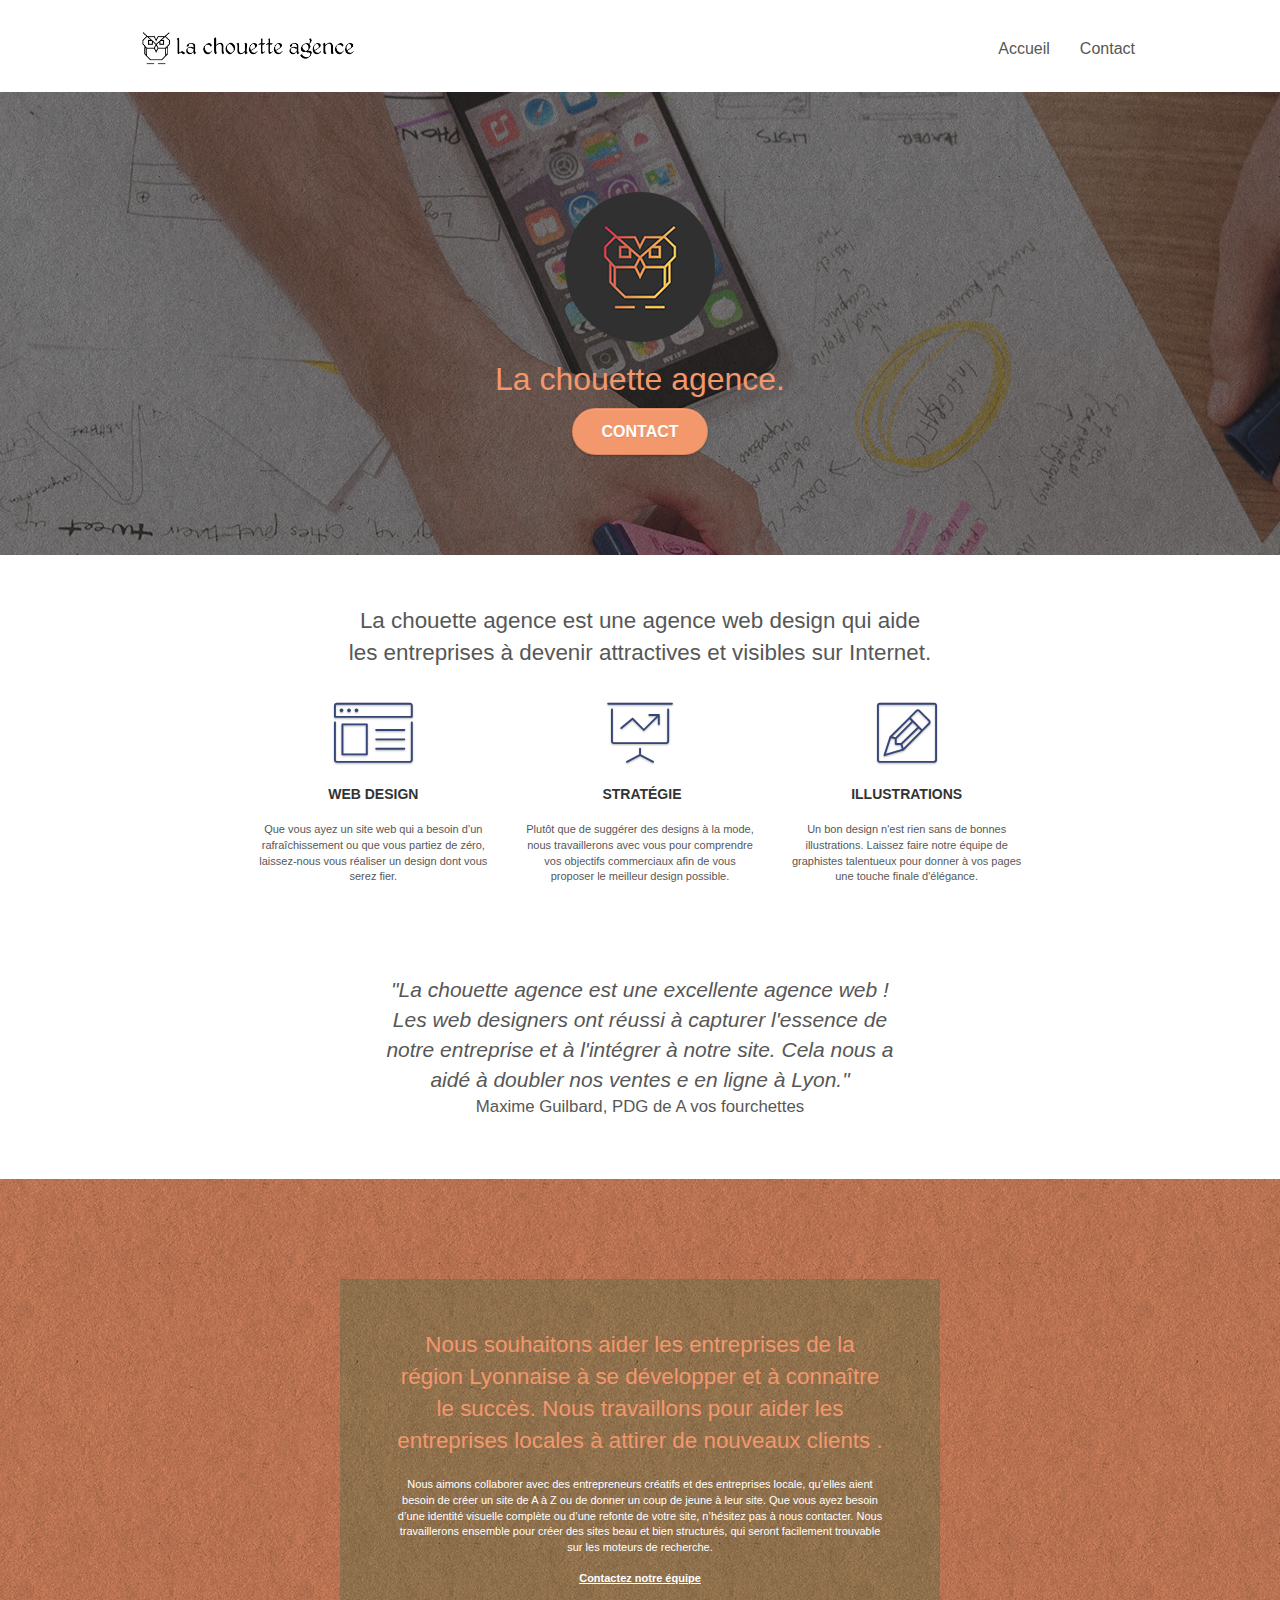
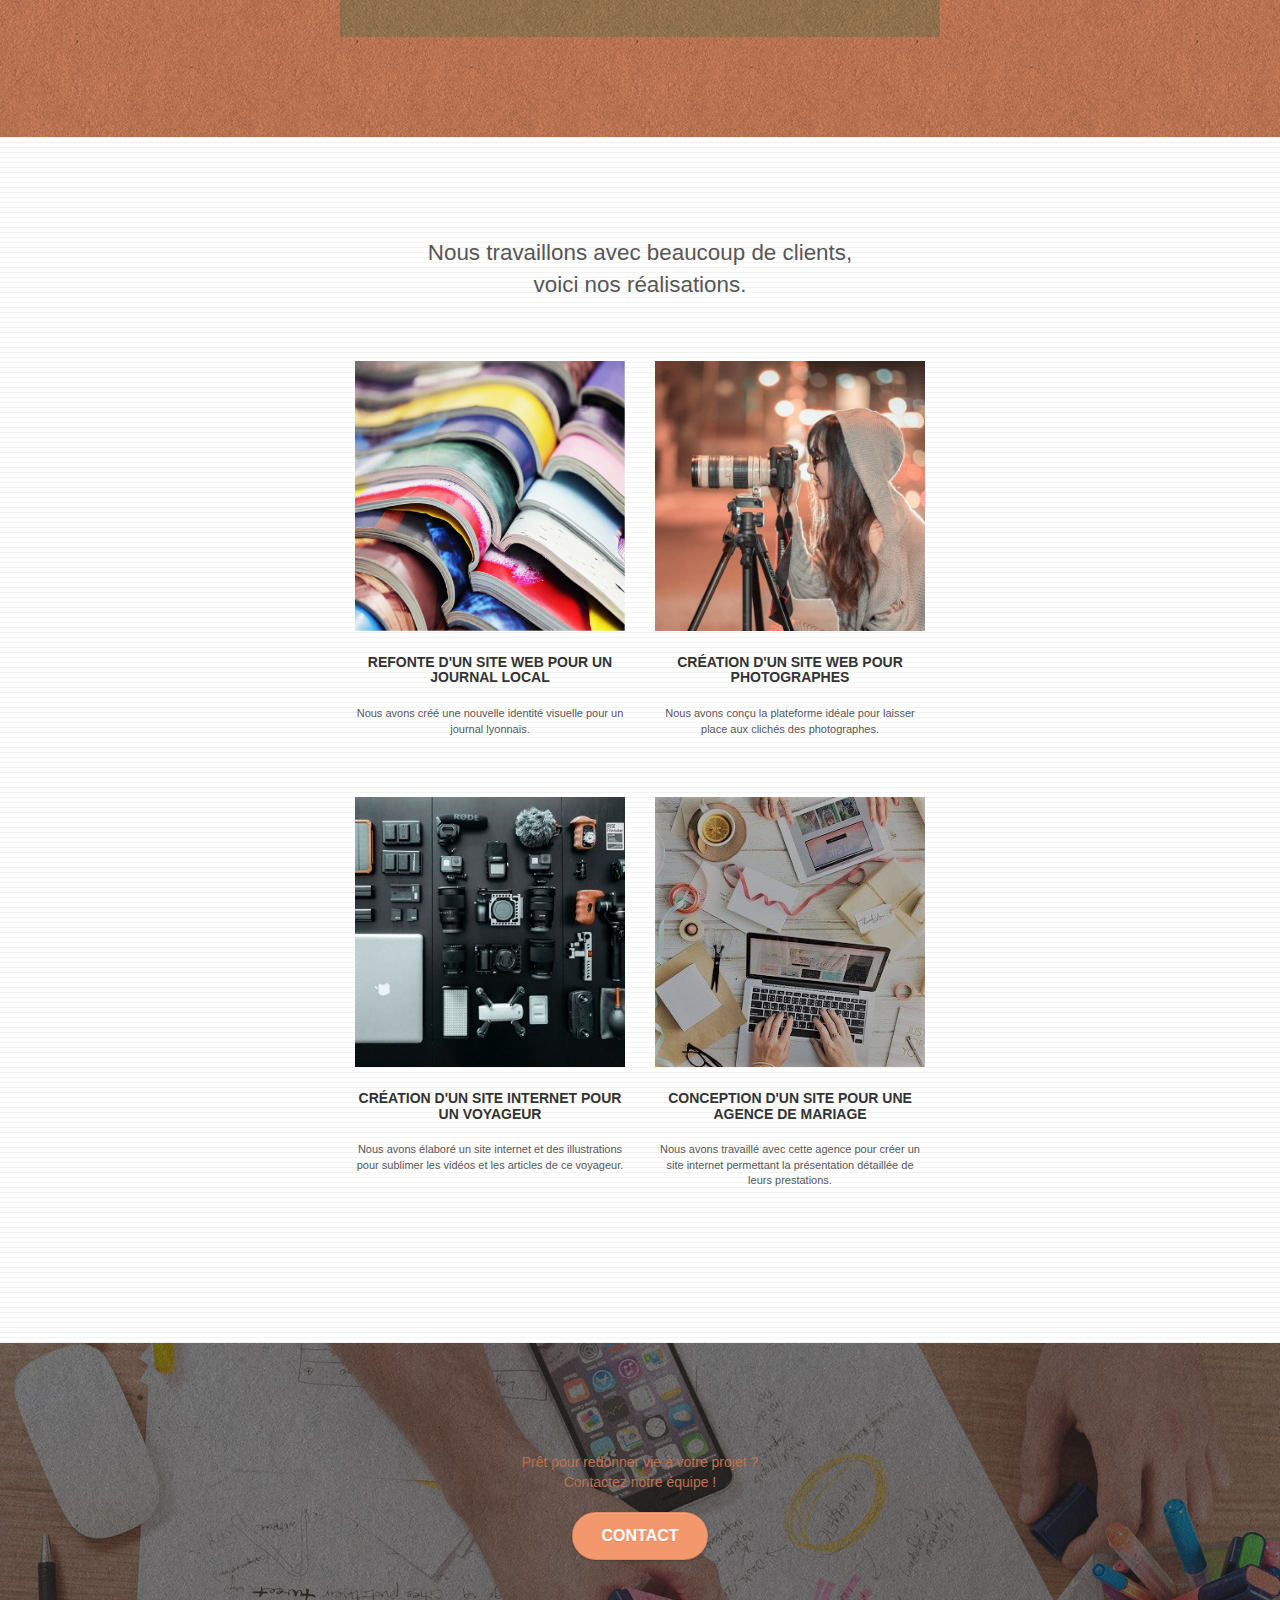
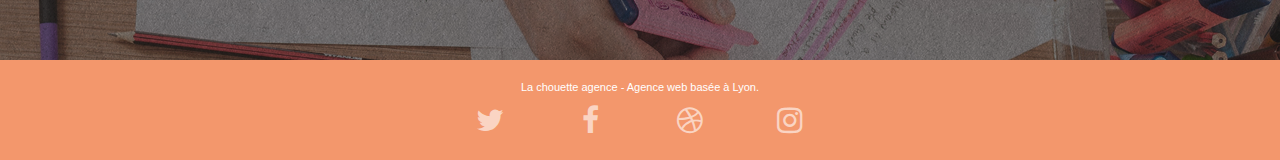
==== index.html @ 40ea826e "Update index.html" ====
<!doctype html>
<html lang="fr-FR">
<head>
	<meta charset="utf-8">
	
	<meta name="keywords" content="seo, google, site web, site internet, agence design paris, agence design, agence design lyon">
	
	<meta name="description" content="La Chouette agence est une agence web basée à Lyon. Nous aidons les entreprises à devenir attractives et visibles sur Internet. ">
	
    <meta name="viewport" content="width=device-width, initial-scale=1.0, viewport-fit=cover">
    <link rel="shortcut icon" type="image/png" href="favicon.jpg">
    
	<link rel="stylesheet" type="text/css" href="./css/bootstrap.css">
	<link rel="stylesheet" type="text/css" href="style.css">
	<link rel="stylesheet" type="text/css" href="./css/font-awesome.css">
	<link rel="stylesheet" type="text/css" href="./css/et-line.css">
	
    
	<script src="./js/jquery-2.1.0.js" async></script>
	<script src="./js/bootstrap.js" async></script>
	<script src="./js/blocs.js" async></script>
	<script src="./js/jquery.touchSwipe.js" defer></script>
	<script src="./js/gmaps.js" async></script>

    <title>La chouette agence</title>

    
<!-- Analytics -->
 
<!-- Analytics END -->
    
</head>
<body>
<!-- Principal conteneur -->
<div class="page-container">
    
<!-- bloc-0 -->
<div class="bloc bgc-white l-bloc " id="bloc-0">
	<div class="container bloc-sm">

		<nav class="navbar row">
			<div class="navbar-header">
				
				<a class="navbar-brand" href="index.html"><img src="img/la-chouette-agence.png" alt="logo de la chouette agence" height="40" /></a>
			</div>
			<div class="collapse navbar-collapse navbar-1 special-dropdown-nav">
				<ul class="site-navigation nav navbar-nav">
					<li>
						<a href="index.html">Accueil</a>
					</li>
					<li>
					</li>
					<li>
						<a href="page2.html">Contact</a>
					</li>
				</ul>
			</div>
		</nav>
	</div>
</div>
<!-- bloc-0 END -->

<!-- bloc-1-presentation -->
<div class="bloc bgc-dark-slate-blue bg-banniere d-bloc bg-t-edge bloc-bg-texture texture-paper b-parallax" id="bloc-1-hero">
	<div class="container bloc-lg">
		<div class="row tight-width-whitespace">
			<div class="col-sm-12">
				<img src="img/logo.png" class="center-block image-resize-mode" alt="Logo de la chouette agence" />
				<h1 class="text-center hero-bloc-text tc-white ">
					La chouette agence.
				</h1>
				<div class="text-center">
					<a href="page2.html" class="btn btn-lg btn-clean btn-rd cta-hero btn-atomic-tangerine" id="cta-hero">Contact</a>
				</div>
			</div> 
		</div>
	</div>
</div>
<!-- bloc-1-presentation END -->

<!-- bloc-2-services -->
<div class="bloc bgc-white l-bloc" id="bloc-2-services">
	<div class="container bloc-md">
		<div class="row">
			
				<p class="col-sm-12 text-center">La chouette agence est une agence web design qui aide<br> les entreprises à devenir attractives et visibles sur Internet.</p>
			
		</div>
		<div class="row voffset-lg med-width-whitespace">
			<div class="col-sm-4">
				<div class="text-center">
					<span class="et-icon-browser sm-shadow icon-dark-slate-blue icons icon-lg"></span>
				</div>
				<h3 class="mg-md text-center">
					Web design
				</h3>
				<p class="text-center ">
					Que vous ayez un site web qui a besoin d&rsquo;un rafraîchissement ou que vous partiez de zéro, laissez-nous vous réaliser un design dont vous serez fier.
				</p>
			</div>
			<div class="col-sm-4">
				<div class="text-center">
					<span class="et-icon-presentation sm-shadow icon-dark-slate-blue icons icon-lg"></span>
				</div>
				<h3 class="mg-md text-center">
					&nbsp;Stratégie
				</h3>
				<p class="text-center ">
					Plutôt que de suggérer des designs à la mode, nous travaillerons avec vous pour comprendre vos objectifs commerciaux afin de vous proposer le meilleur design possible.<br>
				</p>
			</div> 
			<div class="col-sm-4">
				<div class="text-center">
					<span class="et-icon-edit sm-shadow icon-dark-slate-blue icons icon-lg"></span>
				</div>
				<h3 class="mg-md text-center">
					Illustrations
				</h3>
				<p class="text-center ">
					Un bon design n'est rien sans de bonnes illustrations. Laissez faire notre équipe de graphistes talentueux pour donner à vos pages une touche finale d'élégance.
				</p>
			</div>
		</div>
		<div class="row voffset-lg voffset">
			
				<p class="citation-chouette text-center">"La chouette agence est une excellente agence web ! Les web designers ont réussi à capturer l'essence de notre entreprise et à l'intégrer à notre site. Cela nous a aidé à doubler nos ventes e en ligne à Lyon."</p>
				<p class="auteur text-center">Maxime Guilbard, PDG de A vos fourchettes</p>

			
		</div>
	</div>
</div>
<!-- bloc-2-services END -->

<!-- bloc-3-what-i-do -->
<div class="bloc tc-white bgc-atomic-tangerine bg-presentation d-bloc bloc-bg-texture texture-paper b-parallax" id="bloc-3-what-i-do">
	<div class="container bloc-lg">
		<div class="row tight-width-whitespace black-background">
			<div class="col-sm-12">
				<p class="mg-md text-center tc-white">
					Nous souhaitons aider les entreprises de la région Lyonnaise à se développer et à connaître le succès. Nous travaillons pour aider les entreprises locales à attirer de nouveaux clients .<br>
				</p>
				<p class="text-center white">
					Nous aimons collaborer avec des entrepreneurs créatifs et des entreprises locale, qu’elles aient besoin de créer un site de A à Z ou de donner un coup de jeune à leur site. Que vous ayez besoin d’une identité visuelle complète ou d’une refonte de votre site, n’hésitez pas à nous contacter. Nous travaillerons ensemble pour créer des sites beau et bien structurés, qui seront facilement trouvable sur les moteurs de recherche. <br><br><a class="ltc-white bold-link" href="page2.html">Contactez notre équipe</a><br>
				</p>
			</div>
		</div>
	</div>
</div>
<!-- bloc-3-what-i-do END -->

<!-- bloc-4-portfolio -->
<div class="bloc bgc-white bg-lines-h2-bg bg-repeat l-bloc" id="bloc-4-portfolio">
	<div class="container bloc-lg">
		<div class="row">
			<div class="col-sm-12 text-center">
				<p class="realisations text-center">Nous travaillons avec beaucoup de clients,<br>voici nos réalisations.</p>
			</div>
		</div>
		<div class="row tight-width-whitespace portfolio-row">
			<div class="col-sm-6">
				<a href="#" data-lightbox="img/1.jpg" data-gallery-id="gallery-1" data-caption="Refonte d'un site web pour un journal local" data-frame="snapshot-lb"><img src="img/Optimized-1.jpg" alt="refonte d'un site web pour un journal local" class="img-responsive portfolio-thumb" /></a>
				<h3 class="mg-md text-center">
					Refonte d'un site web pour un journal local
				</h3>
				<p class="text-center">
					Nous avons créé une nouvelle identité visuelle pour un journal lyonnais.
				</p>
			</div>
			<div class="col-sm-6">
				<a href="#" data-lightbox="img/2.jpg" data-gallery-id="gallery-1" data-caption="Création d'un site web pour photographes" data-frame="snapshot-lb"><img src="img/Optimized-2.jpg" class="img-responsive portfolio-thumb" alt="Création d'un site web pour photographes" /></a>
				<h3 class="mg-md text-center">
					Création d'un site web pour photographes
				</h3>
				<p class="text-center">
					Nous avons conçu la plateforme idéale pour laisser place aux clichés des photographes.
				</p>
			</div>
		</div>
		<div class="row tight-width-whitespace portfolio-row">
			<div class="col-sm-6">
				<a href="#" data-lightbox="img/3.jpg" data-gallery-id="gallery-1" data-caption="Création d'un site internet pour un voyageur" data-frame="snapshot-lb"><img src="img/Optimized-3.jpg" class="img-responsive portfolio-thumb" alt="Création d'un site web pour voyageur"/></a>
				<h3 class="mg-md text-center">
					Création d'un site internet pour un voyageur
				</h3>
				<p class="text-center">
					Nous avons élaboré un site internet et des illustrations pour sublimer les vidéos et les articles de ce voyageur.
				</p>
			</div>
			<div class="col-sm-6">
				<a href="#" data-lightbox="img/4.jpg" data-gallery-id="gallery-1" data-caption="Conception d'un site pour une agence de mariage" data-frame="snapshot-lb"><img src="img/Optimized-4.jpg" class="img-responsive portfolio-thumb" alt="Création d'un site web pour agence de mariage" /></a>
				<h3 class="mg-md text-center">
					Conception d'un site pour une agence de mariage
				</h3>
				<p class="text-center">
					Nous avons travaillé avec cette agence pour créer un site internet permettant la présentation détaillée de leurs prestations.
				</p>
			</div>
		</div>
	</div>
</div>
<!-- bloc-4-portfolio END -->

<!-- bloc-5-cta -->
<div class="bloc bgc-dark-slate-blue bg-banniere d-bloc bloc-bg-texture texture-paper" id="bloc-5-cta">
	<div class="container bloc-lg">
		<div class="row">
			<h2 class="mg-md text-center tc-white">
				Prêt pour redonner vie à votre projet ?<br>Contactez notre équipe !
			</h2>
			<div class="col-sm-12 text-center">
				<a href="page2.html" class="btn btn-atomic-tangerine btn-clean btn-rd btn-lg cta-hero">Contact</a>
			</div>
		</div>
	</div>
</div>
<!-- bloc-5-cta END -->

<!-- Footer - bloc-8 -->
<div class="bloc bgc-atomic-tangerine d-bloc" id="bloc-8">
	<div class="container bloc-sm">
		<div class="row">
			<div class="col-sm-12">
				<p class="text-center white">
					La chouette agence - Agence web basée à Lyon.<br>
				</p>
				<div class="row row-no-gutters social">
					<div class="col-sm-3">
						<div class="text-center">
							<a class="social" href="index.html"><span class="fa fa-twitter icon-md"></span></a>
						</div>
					</div>
					<div class="col-sm-3">
						<div class="text-center">
							<a class="social" href="index.html"><span class="fa fa-facebook icon-md"></span></a>
						</div>
					</div>
					<div class="col-sm-3">
						<div class="text-center">
							<a class="social" href="index.html"><span class="fa fa-dribbble icon-md"></span></a>
						</div>
					</div>
					<div class="col-sm-3">
						<div class="text-center">
							<a class="social" href="index.html"><span class="fa fa-instagram icon-md"></span></a>
						</div>
					</div>
					
				</div>
			</div>
		</div>
	</div>
</div>
<!-- Footer - bloc-8 END -->

</div>
<!-- Principal conteneur END -->
    

</body>
</html>
---- style.css ----
.form-group{
    display: flex;
    
}
label{
    
    width: 50%;
    padding-top: 30px;
}
input, textarea{
    margin-top: 20px;
}

.col-sm-12, .img{
    font-size: 1.6em;
    width: 100;
}
.citation-chouette{
    font-size: 1.5em;
    width: 50%;
    margin: auto;
    font-style: italic;
}
.auteur{
    font-size: 1.2em;
}
.realisations{
    font-size: 1em;
}
.mg-md{
    font-size: 1em;
}

body {
    margin: 0;
    padding: 0;
    background: #FFF;
    overflow-x: hidden;
    -webkit-font-smoothing: antialiased;
    -moz-osx-font-smoothing: grayscale;
}

a,
button {
    transition: all .3s ease-in-out;
    outline: none!important;
}

a:hover {
    text-decoration: none;
    cursor: pointer;
}

#page-loading-blocs-notifaction {
    position: fixed;
    top: 0;
    bottom: 0;
    width: 100%;
    z-index: 100000;
    background: #FFFFFF url("img/pageload-spinner.gif") no-repeat center center;
}

.bloc {
    width: 100%;
    clear: both;
    background: 50% 50% no-repeat;
    padding: 0 50px;
    -webkit-background-size: cover;
    -moz-background-size: cover;
    -o-background-size: cover;
    background-size: cover;
    position: relative;
}

.bloc .container {
    padding-left: 0;
    padding-right: 0;
}

.bloc-lg {
    padding: 100px 50px;
}

.bloc-md {
    padding: 50px;
}

.bloc-sm {
    padding: 20px 50px;
}

.bg-center,
.bg-l-edge,
.bg-r-edge,
.bg-t-edge,
.bg-b-edge,
.bg-tl-edge,
.bg-bl-edge,
.bg-tr-edge,
.bg-br-edge,
.bg-repeat {
    -webkit-background-size: auto!important;
    -moz-background-size: auto!important;
    -o-background-size: auto!important;
    background-size: auto!important;
}

.bg-repeat {
    background: repeat;
}

.bg-t-edge {
    background: top no-repeat;
}

.bloc-bg-texture::before {
    content: "";
    background-size: 2px 2px;
    position: absolute;
    top: 0;
    bottom: 0;
    left: 0;
    right: 0;
}

.texture-paper::before {
    background: url("img/texture-paper.png");
    background-size: 280px 280px;
}

.b-parallax {
    background-attachment: fixed;
}

.d-bloc {
    color: rgba(255, 255, 255, .7);
}

.d-bloc button:hover {
    color: rgba(255, 255, 255, .9);
}

.d-bloc .icon-round,
.d-bloc .icon-square,
.d-bloc .icon-rounded,
.d-bloc .icon-semi-rounded-a,
.d-bloc .icon-semi-rounded-b {
    border-color: rgba(255, 255, 255, .9);
}

.d-bloc .divider-h span {
    border-color: rgba(255, 255, 255, .2);
}

.d-bloc .a-btn,
.d-bloc .navbar a,
.d-bloc .navbar-brand,
.d-bloc a .icon-sm,
.d-bloc a .icon-md,
.d-bloc a .icon-lg,
.d-bloc a .icon-xl,
.d-bloc h1 a,
.d-bloc h2 a,
.d-bloc h3 a,
.d-bloc h4 a,
.d-bloc h5 a,
.d-bloc h6 a,
.d-bloc p a {
    color: rgba(255, 255, 255, .6);
}

.d-bloc .a-btn:hover,
.d-bloc .navbar a:hover,
.d-bloc .navbar-brand:hover,
.d-bloc a:hover .icon-sm,
.d-bloc a:hover .icon-md,
.d-bloc a:hover .icon-lg,
.d-bloc a:hover .icon-xl,
.d-bloc h1 a:hover,
.d-bloc h2 a:hover,
.d-bloc h3 a:hover,
.d-bloc h4 a:hover,
.d-bloc h5 a:hover,
.d-bloc h6 a:hover,
.d-bloc p a:hover {
    color: rgba(255, 255, 255, 1);
}

.d-bloc .navbar-toggle .icon-bar {
    background: rgba(255, 255, 255, 1);
}

.d-bloc .btn-wire,
.d-bloc .btn-wire:hover {
    color: rgba(255, 255, 255, 1);
    border-color: rgba(255, 255, 255, 1);
}

.d-bloc .panel {
    color: rgba(0, 0, 0, .5);
}

.d-bloc .panel button:hover {
    color: rgba(0, 0, 0, .7);
}

.d-bloc .panel icon {
    border-color: rgba(0, 0, 0, .7);
}

.d-bloc .panel .divider-h span {
    border-color: rgba(0, 0, 0, .1);
}

.d-bloc .panel .a-btn {
    color: rgba(0, 0, 0, .6);
}

.d-bloc .panel .a-btn:hover {
    color: rgba(0, 0, 0, 1);
}

.d-bloc .panel .btn-wire,
.d-bloc .panel .btn-wire:hover {
    color: rgba(0, 0, 0, .7);
    border-color: rgba(0, 0, 0, .3);
}

.d-bloc .panel,
.l-bloc {
    color: rgba(0, 0, 0, .5);
}

.d-bloc .panel button:hover,
.l-bloc button:hover {
    color: rgba(0, 0, 0, .7);
}

.l-bloc .icon-round,
.l-bloc .icon-square,
.l-bloc .icon-rounded,
.l-bloc .icon-semi-rounded-a,
.l-bloc .icon-semi-rounded-b {
    border-color: rgba(0, 0, 0, .7);
}

.d-bloc .panel .divider-h span,
.l-bloc .divider-h span {
    border-color: rgba(0, 0, 0, .1);
}

.d-bloc .panel .a-btn,
.l-bloc .a-btn,
.l-bloc .navbar a,
.l-bloc .navbar-brand,
.l-bloc a .icon-sm,
.l-bloc a .icon-md,
.l-bloc a .icon-lg,
.l-bloc a .icon-xl,
.l-bloc h1 a,
.l-bloc h2 a,
.l-bloc h3 a,
.l-bloc h4 a,
.l-bloc h5 a,
.l-bloc h6 a,
.l-bloc p a {
    color: rgba(0, 0, 0, .6);
}

.d-bloc .panel .a-btn:hover,
.l-bloc .a-btn:hover,
.l-bloc .navbar a:hover,
.l-bloc .navbar-brand:hover,
.l-bloc a:hover .icon-sm,
.l-bloc a:hover .icon-md,
.l-bloc a:hover .icon-lg,
.l-bloc a:hover .icon-xl,
.l-bloc h1 a:hover,
.l-bloc h2 a:hover,
.l-bloc h3 a:hover,
.l-bloc h4 a:hover,
.l-bloc h5 a:hover,
.l-bloc h6 a:hover,
.l-bloc p a:hover {
    color: rgba(0, 0, 0, 1);
}

.l-bloc .navbar-toggle .icon-bar {
    color: rgba(0, 0, 0, .6);
}

.d-bloc .panel .btn-wire,
.d-bloc .panel .btn-wire:hover,
.l-bloc .btn-wire,
.l-bloc .btn-wire:hover {
    color: rgba(0, 0, 0, .7);
    border-color: rgba(0, 0, 0, .3);
}

.voffset {
    margin-top: 30px;
}

.voffset-lg {
    margin-top: 80px;
}

.row-no-gutters {
    margin-right: 0;
    margin-left: 0;
}

.row.row-no-gutters > [class^="col-"],
.row.row-no-gutters > [class*=" col-"] {
    padding-right: 0;
    padding-left: 0;
}

#bloc-1-hero h1 {
    font-size: 32px;
}

.navbar {
    margin-bottom: 0;
    z-index: 1;
}

.navbar-brand {
    height: auto;
    padding: 3px 15px;
    font-size: 25px;
    font-weight: normal;
    font-weight: 600;
    line-height: 44px;
}

.navbar-brand img {
    max-height: 200px;
    margin: 0 5px 0 0;
    display: inline;
}

.navbar-brand img[src$=svg] {
    min-width: 100px;
}

.nav-center .navbar-brand img {
    margin: 0;
}

.navbar .nav {
    padding-top: 2px;
    margin-right: -16px;
    float: right;
    z-index: 1;
}

.nav > li {
    float: left;
    margin-top: 4px;
    font-size: 16px;
}

.navbar-nav .open .dropdown-menu > li > a {
    text-align: inherit;
}

.nav > li a:hover,
.nav > li a:focus {
    background: transparent;
}

.navbar-toggle {
    margin: 10px 10px 0 0;
    border: 0px;
}

.navbar-toggle:hover {
    background: transparent!important;
}

.navbar-toggle .icon-bar {
    background-color: rgba(0, 0, 0, .5);
    width: 26px;
}

.nav-invert .navbar .nav {
    float: left;
}

.nav-invert .navbar-header,
.nav-invert .navbar-brand {
    float: right;
    position: relative;
    z-index: 2;
}

@media (min-width: 768px) {
    .site-navigation {
        position: absolute;
        top: 50%;
        right: 20px;
        transform: translate(0, -50%);
        -webkit-transform: translateY(-50%);
    }
    .nav > li .dropdown-menu a,
    .nav > li .dropdown-menu a:hover {
        color: #484848;
    }
    .nav-invert .site-navigation {
        left: 0;
        right: 0;
    }
    .nav-center {
        text-align: center;
    }
    .nav-center .navbar-header {
        width: 100%;
    }
    .nav-center .navbar-header,
    .nav-center .navbar-brand,
    .nav-center .nav > li {
        float: none;
        display: inline-block;
    }
    .nav-center .site-navigation {
        position: relative;
        width: 100%;
        right: 0;
        margin-right: 0px;
        margin-top: 20px;
    }
    .nav-center.mini-nav .navbar-toggle {
        float: none;
        margin: 10px auto 0;
    }
}

.nav > li > .dropdown a {
    background: none!important;
    display: block;
    padding: 14px 15px;
}

nav .caret {
    margin: 0 5px;
}

.dropdown-menu .dropdown-menu {
    top: -8px;
    left: 100%;
}

.dropdown-menu .dropmenu-flow-right {
    top: 100%;
    left: 0;
    margin-left: -1px;
    border-top-left-radius: 0;
    border-top-right-radius: 0;
}

.dropdown-menu .dropdown span {
    border: 4px solid black;
    border-top-color: transparent;
    border-right-color: transparent;
    border-bottom-color: transparent;
    margin: 6px -5px 0 0!important;
    float: right;
}

.mg-md {
    margin-top: 10px;
    margin-bottom: 20px;
}

.mg-lg {
    margin-top: 10px;
    margin-bottom: 40px;
}

.btn {
    margin: 0 5px 5px 0;
}

.btn.pull-right {
    margin: 0 0 5px 5px;
}

.btn-d,
.btn-d:hover,
.btn-d:focus {
    color: #FFF;
    background: rgba(0, 0, 0, .3);
}

button {
    outline: none!important;
}

.btn-rd {
    border-radius: 40px;
}

.btn-clean {
    border: 1px solid rgba(0, 0, 0, .08);
    border-bottom-color: rgba(0, 0, 0, .1);
    text-shadow: 0 1px 0 rgba(0, 0, 1, .1);
    box-shadow: 0 1px 3px rgba(0, 0, 1, .25), inset 0 1px 0 0 rgba(255, 255, 255, .15);
}

.icon-md {
    font-size: 30px!important;
}

.icon-lg {
    font-size: 60px!important;
}

.sm-shadow {
    text-shadow: 0 1px 2px rgba(0, 0, 0, .3);
}

.panel-sq,
.panel-sq .panel-heading,
.panel-sq .panel-footer {
    border-radius: 0;
}

.panel-rd {
    border-radius: 30px;
}

.panel-rd .panel-heading {
    border-radius: 29px 29px 0 0;
}

.panel-rd .panel-footer {
    border-radius: 0 0 29px 29px;
}

.form-control {
    border-color: rgba(0, 0, 0, .1);
    box-shadow: none;
}

.scrollToTop {
    width: 40px;
    height: 40px;
    position: fixed;
    bottom: 20px;
    right: 20px;
    opacity: 0;
    z-index: 500;
    transition: all .3s ease-in-out;
}

.scrollToTop span {
    margin-top: 6px;
}

.showScrollTop {
    font-size: 14px;
    opacity: 1;
}

a[data-lightbox] {
    position: relative;
    display: block;
    text-align: center;
}

a[data-lightbox]:hover::before {
    content: "+";
    font-family: "HelveticaNeue-Light", "Helvetica Neue Light", "Helvetica Neue", Helvetica, Arial;
    font-size: 32px;
    width: 50px;
    height: 50px;
    margin-left: -25px;
    border-radius: 50%;
    background: rgba(0, 0, 0, .6);
    color: #FFF;
    font-weight: 100;
    z-index: 1;
    position: absolute;
    top: 50%;
    transform: translateY(-50%);
    -webkit-transform: translateY(-50%);
}

a[data-lightbox]:hover img {
    opacity: 0.6;
    -webkit-animation-fill-mode: none;
    animation-fill-mode: none;
}

#lightbox-modal {
    display: flex;
    align-items: center;
}

#lightbox-modal .modal-dialog {
    width: 90%;
    max-width: 900px;
    margin: 0 auto 0;
}

#lightbox-modal .modal-dialog img {
    max-height: 90vh;
    margin: 0 auto;
}

.lightbox-caption {
    padding: 20px;
    color: #FFF;
    background: rgba(0, 0, 0, .5);
    position: absolute;
    left: 15px;
    right: 15px;
    bottom: 5px;
}

.close-lightbox {
    color: #FFF;
    font-size: 30px;
    position: absolute;
    top: 20px;
    right: 20px;
    z-index: 20;
    background: rgba(0, 0, 0, .5);
    border: none;
    line-height: 30px;
    padding: 0 9px 5px;
    opacity: 0.3;
}

.close-lightbox:hover,
.next-lightbox:hover,
.prev-lightbox:hover {
    opacity: 1.0;
    color: #FFF;
}

.next-lightbox,
.prev-lightbox {
    font-size: 20px;
    color: rgba(255, 255, 255, .9);
    background: rgba(0, 0, 0, .5);
    transition: all .2s ease-in-out;
    position: absolute;
    top: 45%;
    z-index: 1;
    opacity: 0.4;
}

.next-lightbox {
    padding: 6px 8px 1px 13px;
    right: 25px;
}

.prev-lightbox {
    padding: 6px 13px 1px 10px;
    left: 25px;
}

.snapshot-lb .modal-body {
    padding-bottom: 45px;
}

.snapshot-lb .lightbox-caption {
    padding: 0;
    color: rgba(0, 0, 0, .5);
    background: none;
}

h1,
h2,
h3,
h4,
h5,
h6,
p,
label,
.btn,
a {
    font-family: "helvetica";
    font-weight: 400;
    color: #575757!important;
}

.container {
    max-width: 1000px;
}

.hero-bloc-text {
    font-size: 38px;
}

.hero-bloc-text-sub {
    font-size: 36px;
}

.statement-bloc-text {
    line-height: 26px;
    font-style: italic;
    font-size: 20px;
    text-align: center;
    font-weight: lighter;
    max-width: 520px;
    margin: auto auto auto auto;
}

p {
    font-size: 11px;
}

.tight-width-whitespace {
    max-width: 600px;
    margin: auto auto auto auto;
}

.h1 {
    font-size: 20px;
    font-family: "Open Sans";
}

.cta-hero {
    margin: auto;

    color: #FFFFFF!important;
    text-transform: uppercase;
    padding: 12px 28px 12px 28px;
    font-size: 16px;
    font-weight: 700;
}

.social {
    max-width: 400px;
    margin: auto auto auto auto;
}

h2 {
    font-size: 22px;
    line-height: 1.4em;
}

h3 {
    font-size: 15px;
    text-transform: uppercase;
    font-weight: 700;
    color: #333333!important;
}

.med-width-whitespace {
    max-width: 800px;
    margin: auto auto auto auto;
    box-shadow: 0px 0px 0px #000000;
}

h1 {
    color: #333333!important;
}

h4 {
    color: #333333!important;
}

.icons {
    margin-bottom: 14px;
    margin-top: 24px;
}

.white {
    color: #FFFFFF!important;
}

.portfolio-thumb {
    margin-bottom: 24px;
}

.portfolio-row {
    margin-bottom: 44px;
    margin-top: 50px;
}

.avatar {
    box-shadow: 0px 4px 9px rgba(0, 0, 0, 0.3);
}

.black-background {
    background-color: rgba(165, 147, 99, 0.7);
    padding: 40px 40px 40px 40px;
}

.bold-link {
    font-weight: 900;
    text-decoration: underline!important;
}

.bgc-white {
    background-color: #FFFFFF;
}

.bgc-dark-slate-blue {
    background-color: #364577;
}

.bgc-atomic-tangerine {
    background-color: #F3976C;
}

.tc-white {
    color: #F3976C!important;
}

.btn-atomic-tangerine {
    background: #F3976C;
    color: #FFFFFF!important;
}

.btn-atomic-tangerine:hover {
    background: #c27956!important;
    color: #FFFFFF!important;
}

.ltc-white {
    color: #FFFFFF!important;
}

.ltc-white:hover {
    color: #cccccc!important;
}

.ltc-atomic-tangerine {
    color: #F3976C!important;
}

.ltc-atomic-tangerine:hover {
    color: #c27956!important;
}

.icon-dark-slate-blue {
    color: #364577!important;
    border-color: #364577!important;
}

.bg-dots-bg {
    background-image: url("img/dots-bg.png");
}

.bg-lines-h2-bg {
    background-image: url("img/lines-h2-bg.png");
}

.bg-banniere {
    background-image: url("img/la-chouette-agence-banniere.jpg");
}

.bg-presentation {
    background-image: url("img/image-de-presentation.bmp");
}

@media (max-width: 1024px) {
    .bloc {
        padding-left: 20px;
        padding-right: 20px;
    }
    .bloc.full-width-bloc,
    .bloc-tile-2.full-width-bloc .container,
    .bloc-tile-3.full-width-bloc .container,
    .bloc-tile-4.full-width-bloc .container {
        padding-left: 0;
        padding-right: 0;
    }
}

@media (max-width: 992px) and (min-width: 768px) {
    .navbar .nav {
        max-width: 80%
    }
    .nav-center.navbar .nav {
        max-width: 100%
    }
}

@media only screen and (min-device-width: 768px) and (max-device-width: 1024px) and (orientation: landscape) {
    .b-parallax {
        background-attachment: scroll;
    }
}

@media only screen and (min-device-width: 1024px) and (max-device-width: 1366px) and (-webkit-min-device-pixel-ratio: 1.5) {
    .b-parallax {
        background-attachment: scroll;
    }
}

@media (max-width: 991px) {
    .container {
        width: 100%;
    }
    .b-parallax {
        background-attachment: scroll;
    }
    .page-container,
    #hero-bloc {
        overflow-x: hidden;
        position: relative;
    }
    .bloc {
        padding-left: constant(safe-area-inset-left);
        padding-right: constant(safe-area-inset-right);
    }
    .bloc-group,
    .bloc-group .bloc {
        display: block;
        width: 100%;
    }
    .bloc-fill-screen .fill-bloc-top-edge,
    .bloc-fill-screen .fill-bloc-bottom-edge {
        padding: 0 20px;
        padding-left: constant(safe-area-inset-left);
        padding-right: constant(safe-area-inset-right);
    }
}

@media (max-width: 767px) {
    .page-container {
        overflow-x: hidden;
        position: relative;
    }
    h1,
    h2,
    h3,
    h4,
    h5,
    h6,
    p,
    #disqus_thread {
        padding-left: 10px!important;
        padding-right: 10px!important;
    }
    .b-parallax {
        background-attachment: scroll;
    }
    .navbar .nav {
        padding-top: 0;
        border-top: 1px solid rgba(0, 0, 0, .2);
        float: none!important;
    }
    .navbar.row {
        margin-left: 0;
        margin-right: 0;
    }
    .site-navigation {
        position: inherit;
        transform: none;
        -webkit-transform: none;
        -ms-transform: none;
    }
    .nav > li {
        margin-top: 0;
        border-bottom: 1px solid rgba(0, 0, 0, .1);
        background: rgba(0, 0, 0, .05);
        text-align: left;
        padding-left: 15px;
        width: 100%;
    }
    .nav > li:hover {
        background: rgba(0, 0, 0, .08);
    }
    .dropdown .dropdown a .caret {
        float: none;
        margin: 5px 0 0 10px!important;
        border: 4px solid black;
        border-bottom-color: transparent;
        border-right-color: transparent;
        border-left-color: transparent;
    }
    #hero-bloc .navbar .nav {
        background: rgba(0, 0, 0, .8);
    }
    #hero-bloc .navbar .nav a {
        color: rgba(255, 255, 255, .6);
    }
    .hero {
        padding: 50px 0;
    }
    .hero-nav {
        left: -1px;
        right: -1px;
    }
    .navbar-collapse {
        padding: 0;
        overflow-x: hidden;
        -webkit-box-shadow: none;
        box-shadow: none;
    }
    .navbar-brand img {
        max-height: 40px;
        width: auto;
    }
    .nav-invert .navbar-header {
        float: none;
        width: 100%;
    }
    .nav-invert .navbar-toggle {
        float: left;
        margin-left: 10px;
    }
    .bloc {
        padding-left: 0;
        padding-right: 0;
    }
    .bloc-xxl,
    .bloc-xl,
    .bloc-lg {
        padding: 40px 0;
    }
    .bloc-sm,
    .bloc-md {
        padding-left: 0;
        padding-right: 0;
    }
    .bloc-tile-2 .container,
    .bloc-tile-3 .container,
    .bloc-tile-4 .container,
    .bloc-fill-screen .fill-bloc-top-edge,
    .bloc-fill-screen .fill-bloc-bottom-edge {
        padding-left: 0;
        padding-right: 0;
    }
    .a-block {
        padding: 0 10px;
    }
    .btn-dwn {
        display: none;
    }
    .voffset {
        margin-top: 5px;
    }
    .voffset-md {
        margin-top: 20px;
    }
    .voffset-lg {
        margin-top: 30px;
    }
    form {
        padding: 5px;
    }
    .close-lightbox {
        display: inline-block;
    }
    .blocsapp-device-iphone5 {
        background-size: 216px 425px;
        padding-top: 60px;
        width: 216px;
        height: 425px;
    }
    .blocsapp-device-iphone5 img {
        width: 180px;
        height: 320px;
    }
}

@media (max-width: 400px) {
    .bloc {
        padding-left: 0;
        padding-right: 0;
    }
}

@media (max-width: 767px) {
    .bloc-mob-center-text {
        text-align: center;
    }
}
---- css/et-line.css ----
@font-face {
    font-family: et-line;
    src: url(../fonts/et-line.eot);
    src: url(../fonts/et-line.eot?#iefix) format('embedded-opentype'), url(../fonts/et-line.woff) format('woff'), url(../fonts/et-line.ttf) format('truetype'), url(../fonts/et-line.svg#et-line) format('svg');
    font-weight: 400;
    font-style: normal
}

.et-icon-adjustments,
.et-icon-alarmclock,
.et-icon-anchor,
.et-icon-aperture,
.et-icon-attachment,
.et-icon-bargraph,
.et-icon-basket,
.et-icon-beaker,
.et-icon-bike,
.et-icon-book-open,
.et-icon-briefcase,
.et-icon-browser,
.et-icon-calendar,
.et-icon-camera,
.et-icon-caution,
.et-icon-chat,
.et-icon-circle-compass,
.et-icon-clipboard,
.et-icon-clock,
.et-icon-cloud,
.et-icon-compass,
.et-icon-desktop,
.et-icon-dial,
.et-icon-document,
.et-icon-documents,
.et-icon-download,
.et-icon-dribbble,
.et-icon-edit,
.et-icon-envelope,
.et-icon-expand,
.et-icon-facebook,
.et-icon-flag,
.et-icon-focus,
.et-icon-gears,
.et-icon-genius,
.et-icon-gift,
.et-icon-global,
.et-icon-globe,
.et-icon-googleplus,
.et-icon-grid,
.et-icon-happy,
.et-icon-hazardous,
.et-icon-heart,
.et-icon-hotairballoon,
.et-icon-hourglass,
.et-icon-key,
.et-icon-laptop,
.et-icon-layers,
.et-icon-lifesaver,
.et-icon-lightbulb,
.et-icon-linegraph,
.et-icon-linkedin,
.et-icon-lock,
.et-icon-magnifying-glass,
.et-icon-map,
.et-icon-map-pin,
.et-icon-megaphone,
.et-icon-mic,
.et-icon-mobile,
.et-icon-newspaper,
.et-icon-notebook,
.et-icon-paintbrush,
.et-icon-paperclip,
.et-icon-pencil,
.et-icon-phone,
.et-icon-picture,
.et-icon-pictures,
.et-icon-piechart,
.et-icon-presentation,
.et-icon-pricetags,
.et-icon-printer,
.et-icon-profile-female,
.et-icon-profile-male,
.et-icon-puzzle,
.et-icon-quote,
.et-icon-recycle,
.et-icon-refresh,
.et-icon-ribbon,
.et-icon-rss,
.et-icon-sad,
.et-icon-scissors,
.et-icon-scope,
.et-icon-search,
.et-icon-shield,
.et-icon-speedometer,
.et-icon-strategy,
.et-icon-streetsign,
.et-icon-tablet,
.et-icon-target,
.et-icon-telescope,
.et-icon-toolbox,
.et-icon-tools,
.et-icon-tools-2,
.et-icon-trophy,
.et-icon-tumblr,
.et-icon-twitter,
.et-icon-upload,
.et-icon-video,
.et-icon-wallet,
.et-icon-wine {
    font-family: et-line;
    speak: none;
    font-style: normal;
    font-weight: 400;
    font-variant: normal;
    text-transform: none;
    line-height: 1;
    -webkit-font-smoothing: antialiased;
    -moz-osx-font-smoothing: grayscale;
    display: inline-block
}

.et-icon-mobile:before {
    content: "\e000"
}

.et-icon-laptop:before {
    content: "\e001"
}

.et-icon-desktop:before {
    content: "\e002"
}

.et-icon-tablet:before {
    content: "\e003"
}

.et-icon-phone:before {
    content: "\e004"
}

.et-icon-document:before {
    content: "\e005"
}

.et-icon-documents:before {
    content: "\e006"
}

.et-icon-search:before {
    content: "\e007"
}

.et-icon-clipboard:before {
    content: "\e008"
}

.et-icon-newspaper:before {
    content: "\e009"
}

.et-icon-notebook:before {
    content: "\e00a"
}

.et-icon-book-open:before {
    content: "\e00b"
}

.et-icon-browser:before {
    content: "\e00c"
}

.et-icon-calendar:before {
    content: "\e00d"
}

.et-icon-presentation:before {
    content: "\e00e"
}

.et-icon-picture:before {
    content: "\e00f"
}

.et-icon-pictures:before {
    content: "\e010"
}

.et-icon-video:before {
    content: "\e011"
}

.et-icon-camera:before {
    content: "\e012"
}

.et-icon-printer:before {
    content: "\e013"
}

.et-icon-toolbox:before {
    content: "\e014"
}

.et-icon-briefcase:before {
    content: "\e015"
}

.et-icon-wallet:before {
    content: "\e016"
}

.et-icon-gift:before {
    content: "\e017"
}

.et-icon-bargraph:before {
    content: "\e018"
}

.et-icon-grid:before {
    content: "\e019"
}

.et-icon-expand:before {
    content: "\e01a"
}

.et-icon-focus:before {
    content: "\e01b"
}

.et-icon-edit:before {
    content: "\e01c"
}

.et-icon-adjustments:before {
    content: "\e01d"
}

.et-icon-ribbon:before {
    content: "\e01e"
}

.et-icon-hourglass:before {
    content: "\e01f"
}

.et-icon-lock:before {
    content: "\e020"
}

.et-icon-megaphone:before {
    content: "\e021"
}

.et-icon-shield:before {
    content: "\e022"
}

.et-icon-trophy:before {
    content: "\e023"
}

.et-icon-flag:before {
    content: "\e024"
}

.et-icon-map:before {
    content: "\e025"
}

.et-icon-puzzle:before {
    content: "\e026"
}

.et-icon-basket:before {
    content: "\e027"
}

.et-icon-envelope:before {
    content: "\e028"
}

.et-icon-streetsign:before {
    content: "\e029"
}

.et-icon-telescope:before {
    content: "\e02a"
}

.et-icon-gears:before {
    content: "\e02b"
}

.et-icon-key:before {
    content: "\e02c"
}

.et-icon-paperclip:before {
    content: "\e02d"
}

.et-icon-attachment:before {
    content: "\e02e"
}

.et-icon-pricetags:before {
    content: "\e02f"
}

.et-icon-lightbulb:before {
    content: "\e030"
}

.et-icon-layers:before {
    content: "\e031"
}

.et-icon-pencil:before {
    content: "\e032"
}

.et-icon-tools:before {
    content: "\e033"
}

.et-icon-tools-2:before {
    content: "\e034"
}

.et-icon-scissors:before {
    content: "\e035"
}

.et-icon-paintbrush:before {
    content: "\e036"
}

.et-icon-magnifying-glass:before {
    content: "\e037"
}

.et-icon-circle-compass:before {
    content: "\e038"
}

.et-icon-linegraph:before {
    content: "\e039"
}

.et-icon-mic:before {
    content: "\e03a"
}

.et-icon-strategy:before {
    content: "\e03b"
}

.et-icon-beaker:before {
    content: "\e03c"
}

.et-icon-caution:before {
    content: "\e03d"
}

.et-icon-recycle:before {
    content: "\e03e"
}

.et-icon-anchor:before {
    content: "\e03f"
}

.et-icon-profile-male:before {
    content: "\e040"
}

.et-icon-profile-female:before {
    content: "\e041"
}

.et-icon-bike:before {
    content: "\e042"
}

.et-icon-wine:before {
    content: "\e043"
}

.et-icon-hotairballoon:before {
    content: "\e044"
}

.et-icon-globe:before {
    content: "\e045"
}

.et-icon-genius:before {
    content: "\e046"
}

.et-icon-map-pin:before {
    content: "\e047"
}

.et-icon-dial:before {
    content: "\e048"
}

.et-icon-chat:before {
    content: "\e049"
}

.et-icon-heart:before {
    content: "\e04a"
}

.et-icon-cloud:before {
    content: "\e04b"
}

.et-icon-upload:before {
    content: "\e04c"
}

.et-icon-download:before {
    content: "\e04d"
}

.et-icon-target:before {
    content: "\e04e"
}

.et-icon-hazardous:before {
    content: "\e04f"
}

.et-icon-piechart:before {
    content: "\e050"
}

.et-icon-speedometer:before {
    content: "\e051"
}

.et-icon-global:before {
    content: "\e052"
}

.et-icon-compass:before {
    content: "\e053"
}

.et-icon-lifesaver:before {
    content: "\e054"
}

.et-icon-clock:before {
    content: "\e055"
}

.et-icon-aperture:before {
    content: "\e056"
}

.et-icon-quote:before {
    content: "\e057"
}

.et-icon-scope:before {
    content: "\e058"
}

.et-icon-alarmclock:before {
    content: "\e059"
}

.et-icon-refresh:before {
    content: "\e05a"
}

.et-icon-happy:before {
    content: "\e05b"
}

.et-icon-sad:before {
    content: "\e05c"
}

.et-icon-facebook:before {
    content: "\e05d"
}

.et-icon-twitter:before {
    content: "\e05e"
}

.et-icon-googleplus:before {
    content: "\e05f"
}

.et-icon-rss:before {
    content: "\e060"
}

.et-icon-tumblr:before {
    content: "\e061"
}

.et-icon-linkedin:before {
    content: "\e062"
}

.et-icon-dribbble:before {
    content: "\e063"
}
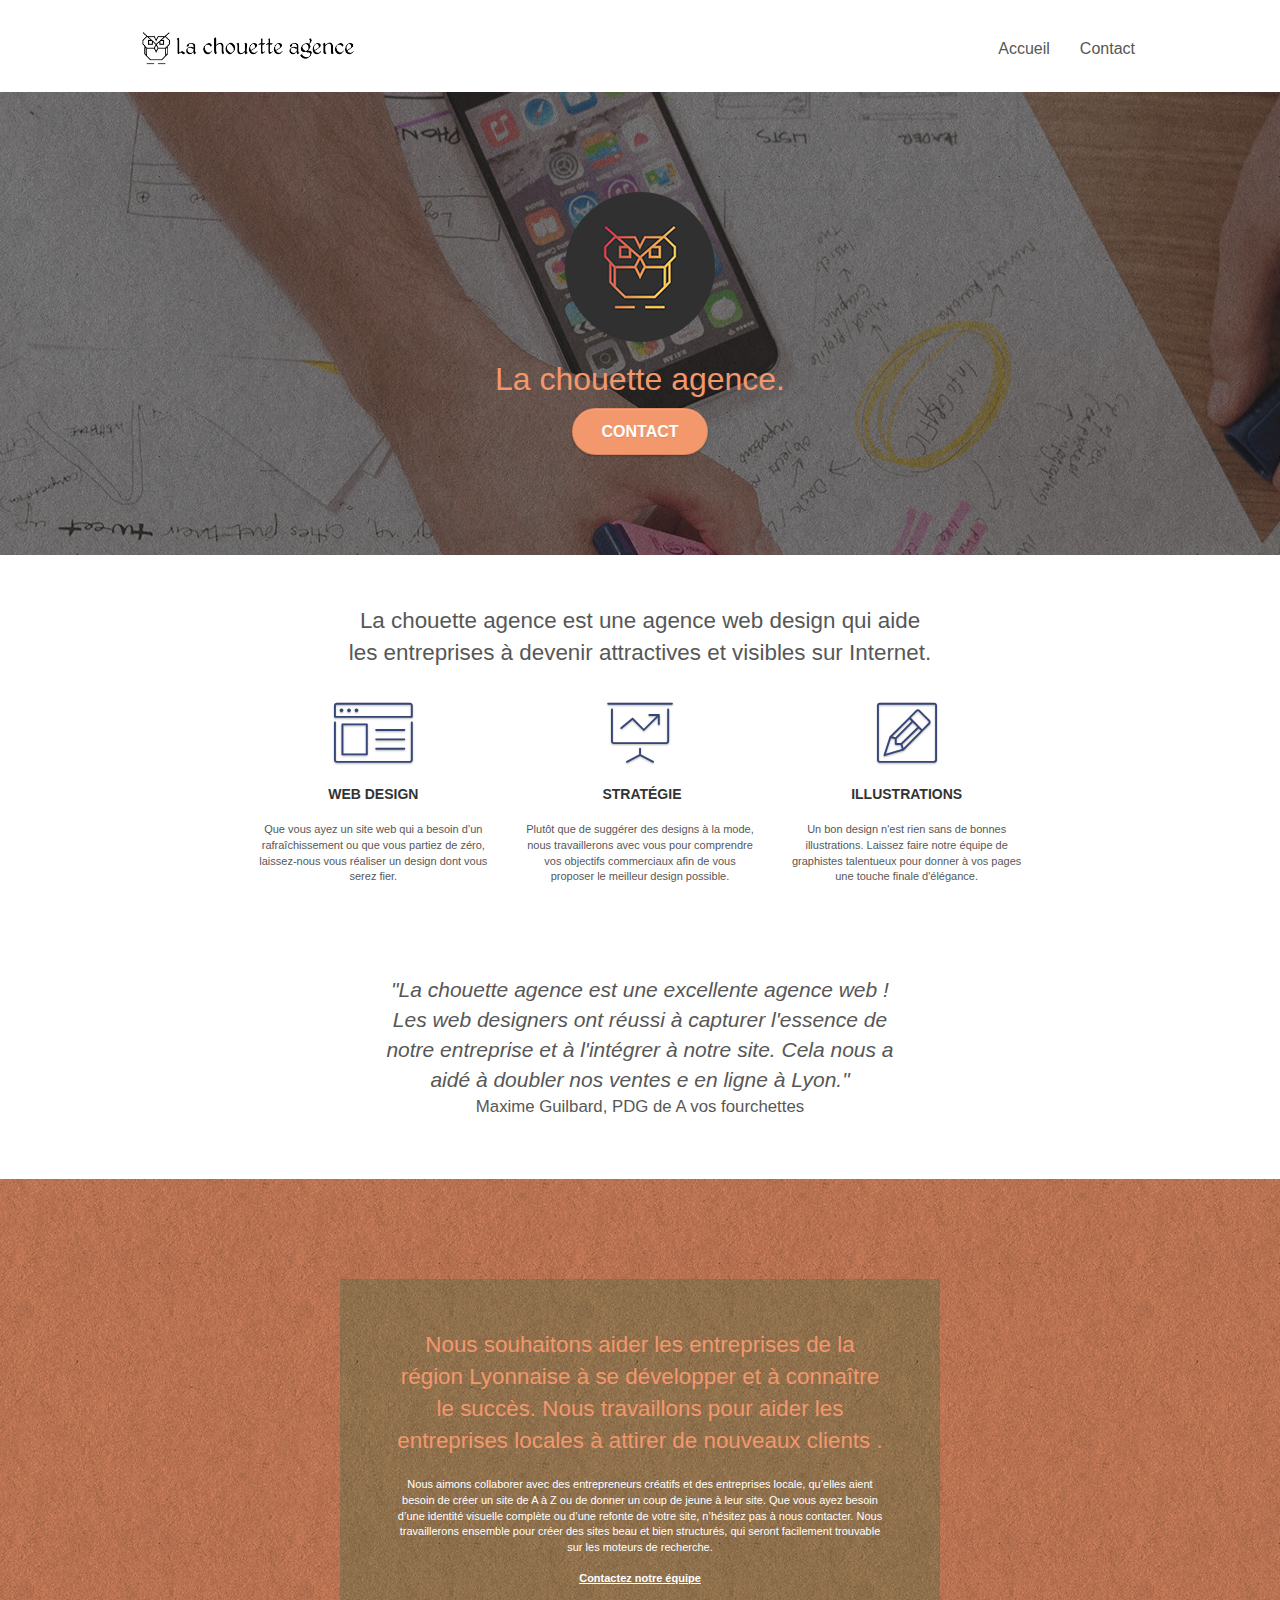
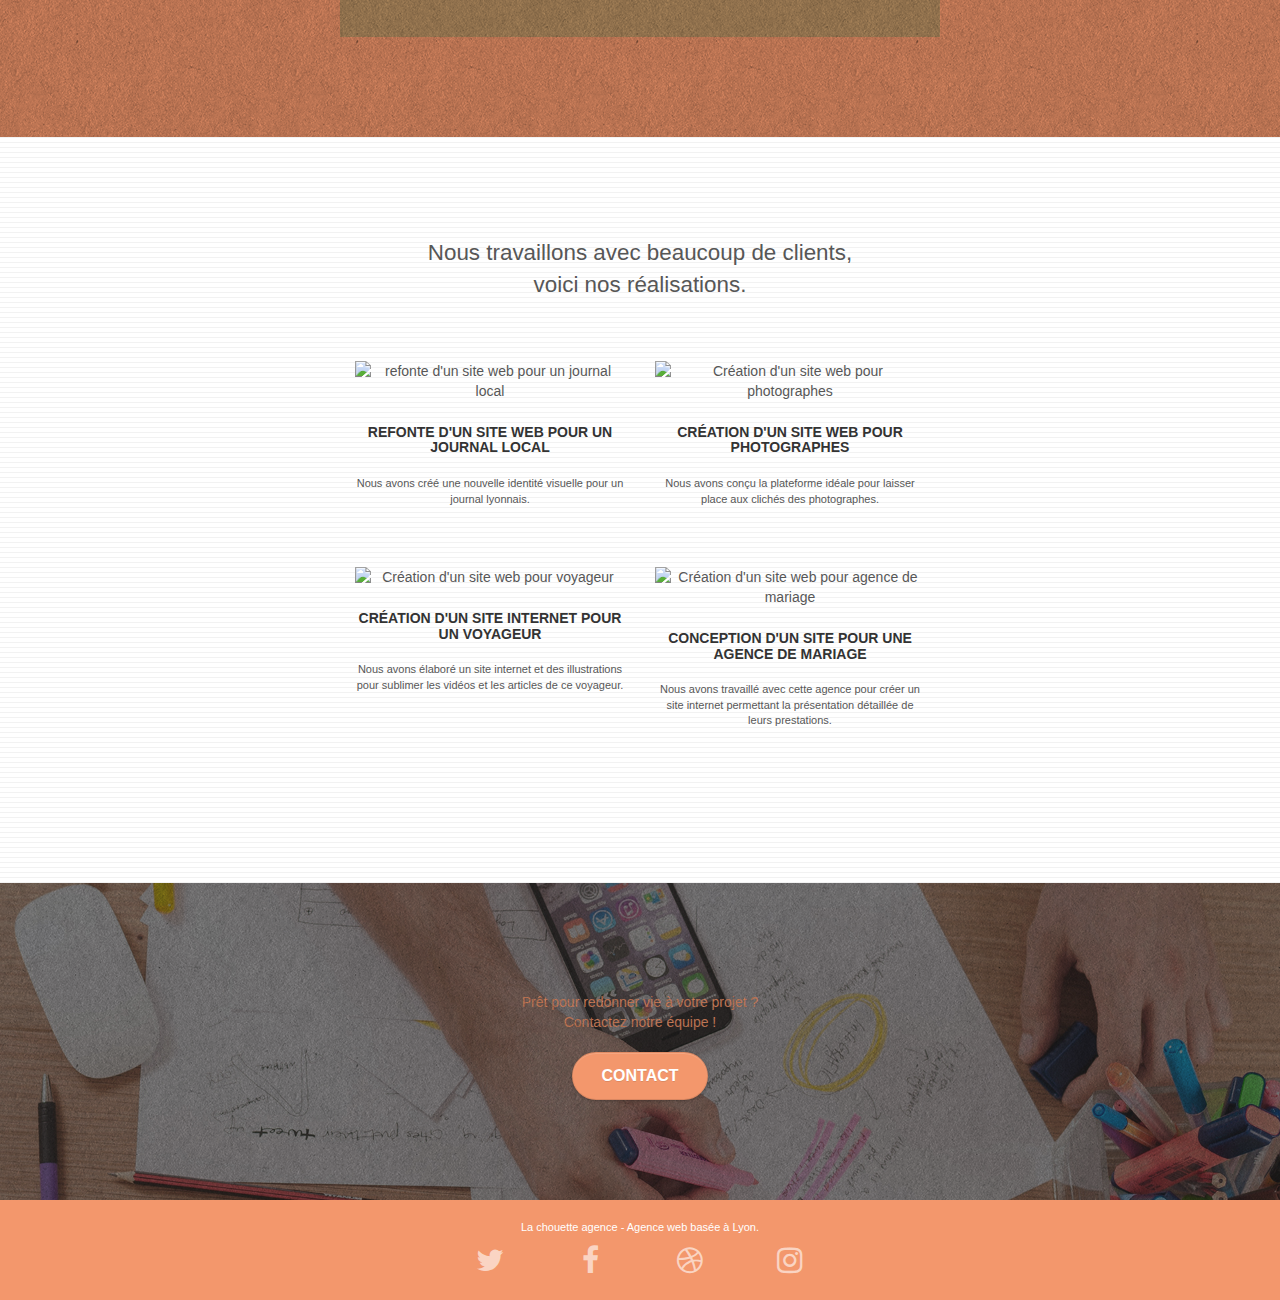
==== commit eef36ca3: "Update index.html" ====
--- a/index.html
+++ b/index.html
@@ -159,7 +159,7 @@
 		</div>
 		<div class="row tight-width-whitespace portfolio-row">
 			<div class="col-sm-6">
-				<a href="#" data-lightbox="img/1.jpg" data-gallery-id="gallery-1" data-caption="Refonte d'un site web pour un journal local" data-frame="snapshot-lb"><img src="img/Optimized-1.jpg" alt="refonte d'un site web pour un journal local" class="img-responsive portfolio-thumb" /></a>
+				<a href="#" data-lightbox="img/Optimized-1.jpg" data-gallery-id="gallery-1" data-caption="Refonte d'un site web pour un journal local" data-frame="snapshot-lb"><img src="img/1.jpg" alt="refonte d'un site web pour un journal local" class="img-responsive portfolio-thumb" /></a>
 				<h3 class="mg-md text-center">
 					Refonte d'un site web pour un journal local
 				</h3>
@@ -168,7 +168,7 @@
 				</p>
 			</div>
 			<div class="col-sm-6">
-				<a href="#" data-lightbox="img/2.jpg" data-gallery-id="gallery-1" data-caption="Création d'un site web pour photographes" data-frame="snapshot-lb"><img src="img/Optimized-2.jpg" class="img-responsive portfolio-thumb" alt="Création d'un site web pour photographes" /></a>
+				<a href="#" data-lightbox="Opi" data-gallery-id="gallery-1" data-caption="Création d'un site web pour photographes" data-frame="snapshot-lb"><img src="img/2.jpg" class="img-responsive portfolio-thumb" alt="Création d'un site web pour photographes" /></a>
 				<h3 class="mg-md text-center">
 					Création d'un site web pour photographes
 				</h3>
@@ -179,7 +179,7 @@
 		</div>
 		<div class="row tight-width-whitespace portfolio-row">
 			<div class="col-sm-6">
-				<a href="#" data-lightbox="img/3.jpg" data-gallery-id="gallery-1" data-caption="Création d'un site internet pour un voyageur" data-frame="snapshot-lb"><img src="img/Optimized-3.jpg" class="img-responsive portfolio-thumb" alt="Création d'un site web pour voyageur"/></a>
+				<a href="#" data-lightbox="img/3.jpg" data-gallery-id="gallery-1" data-caption="Création d'un site internet pour un voyageur" data-frame="snapshot-lb"><img src="img/3.jpg" class="img-responsive portfolio-thumb" alt="Création d'un site web pour voyageur"/></a>
 				<h3 class="mg-md text-center">
 					Création d'un site internet pour un voyageur
 				</h3>
@@ -188,7 +188,7 @@
 				</p>
 			</div>
 			<div class="col-sm-6">
-				<a href="#" data-lightbox="img/4.jpg" data-gallery-id="gallery-1" data-caption="Conception d'un site pour une agence de mariage" data-frame="snapshot-lb"><img src="img/Optimized-4.jpg" class="img-responsive portfolio-thumb" alt="Création d'un site web pour agence de mariage" /></a>
+				<a href="#" data-lightbox="img/4.jpg" data-gallery-id="gallery-1" data-caption="Conception d'un site pour une agence de mariage" data-frame="snapshot-lb"><img src="img/4.jpg" class="img-responsive portfolio-thumb" alt="Création d'un site web pour agence de mariage" /></a>
 				<h3 class="mg-md text-center">
 					Conception d'un site pour une agence de mariage
 				</h3>
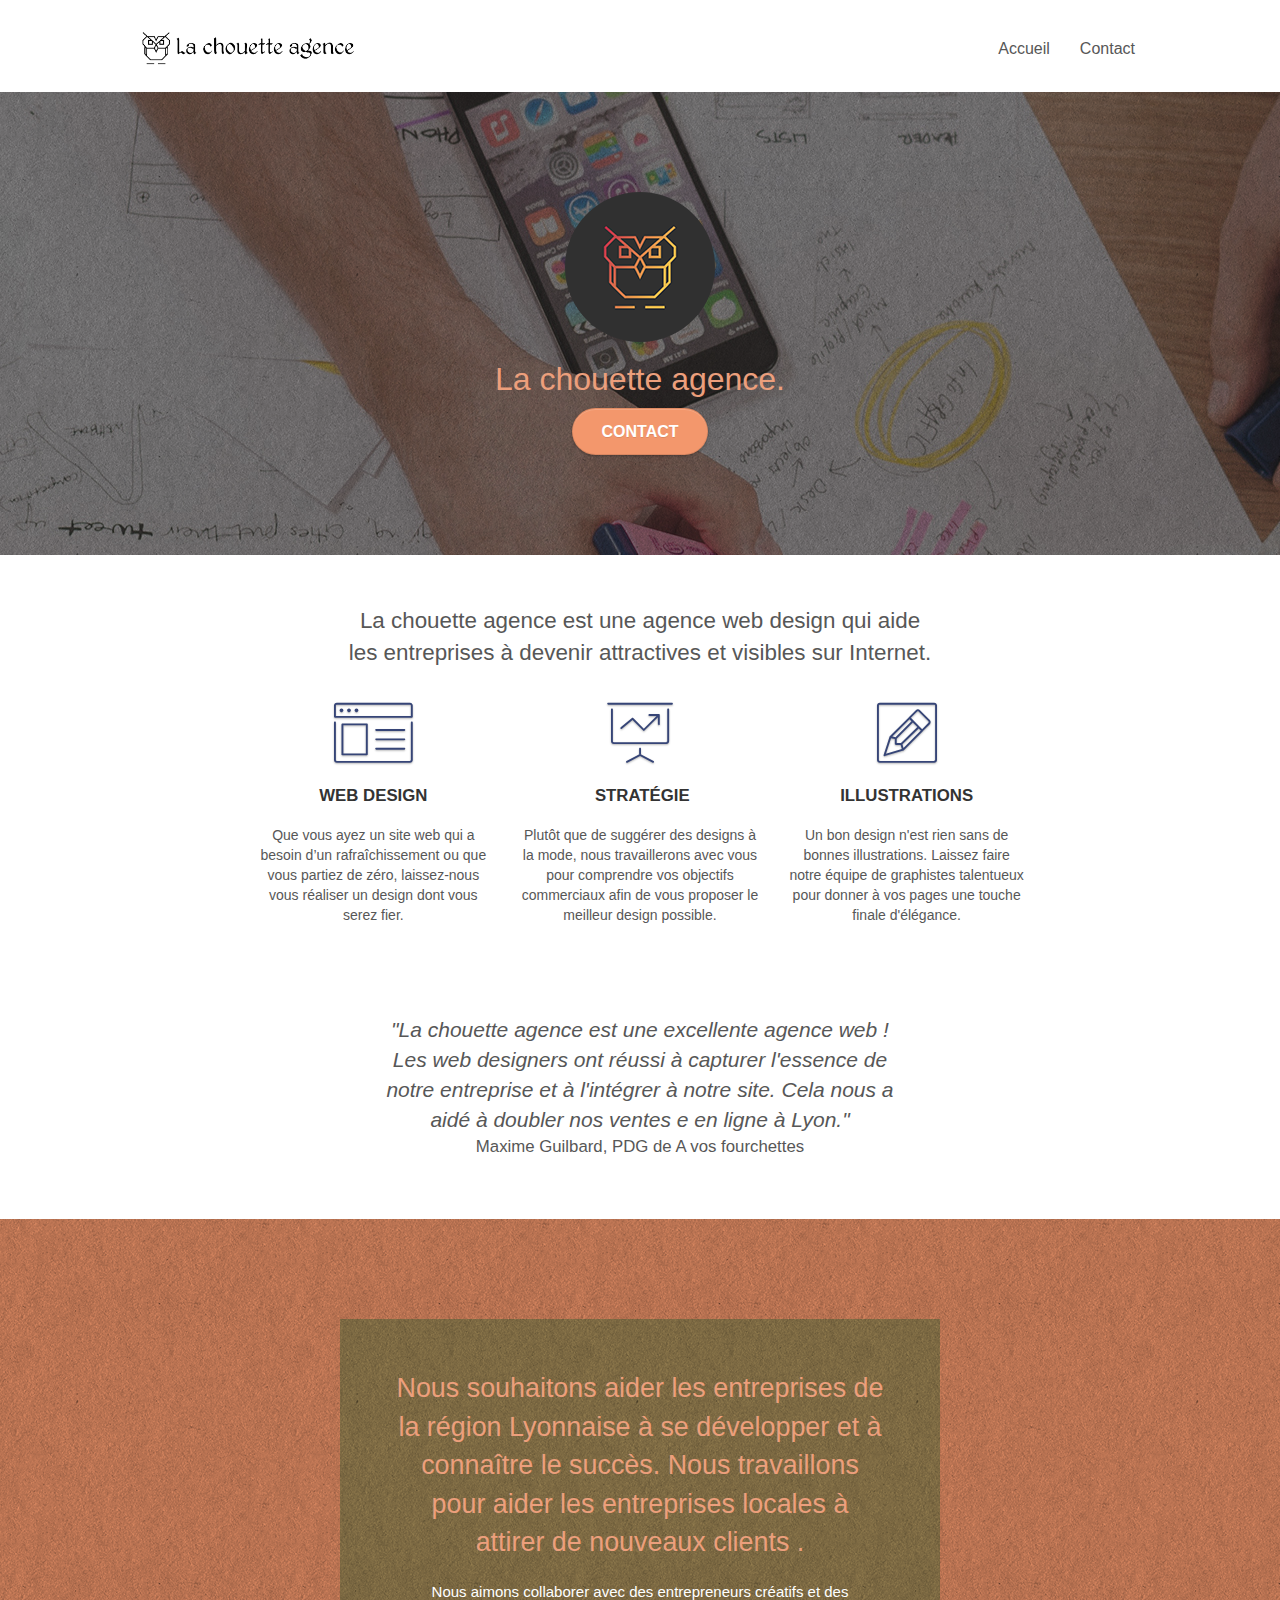
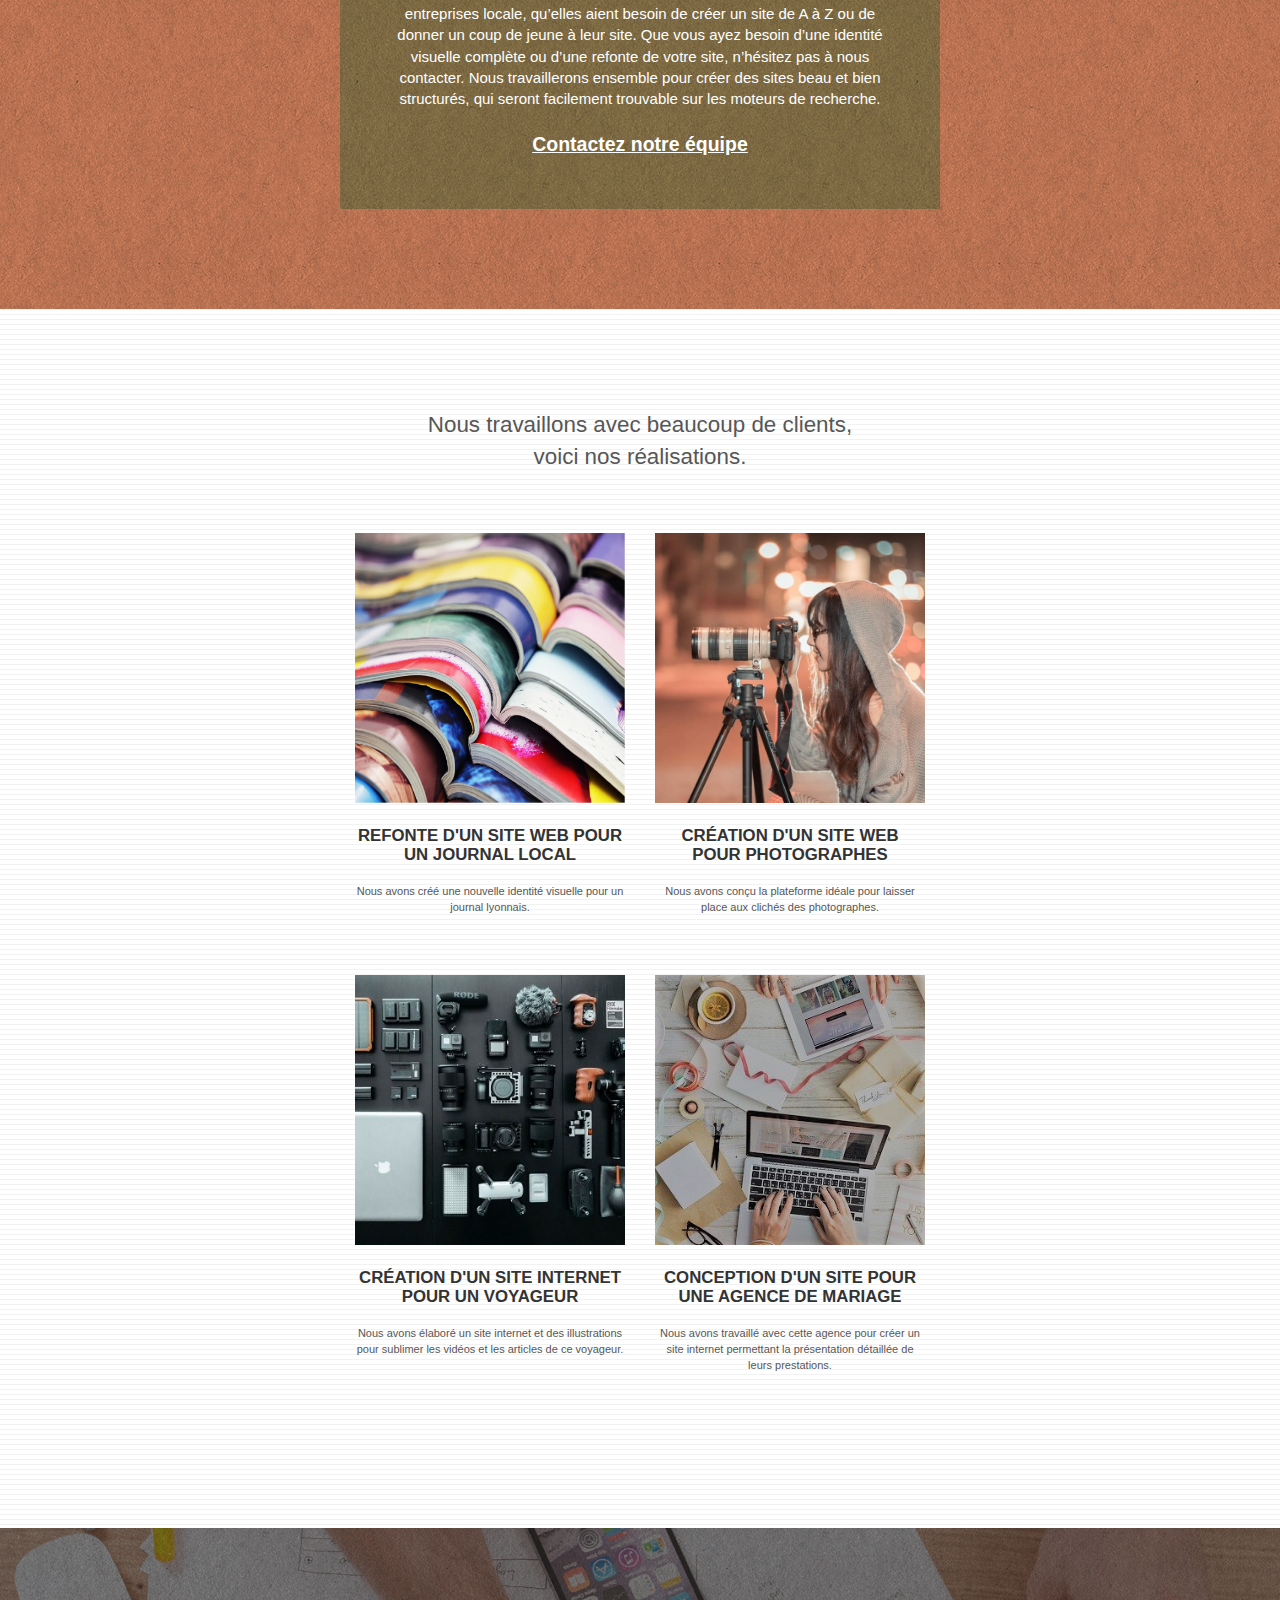
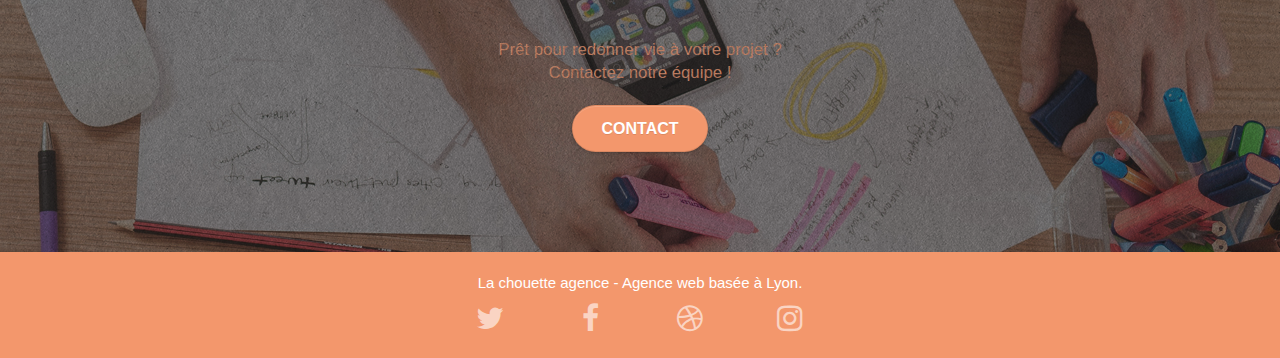
==== commit 79e58e8f: "Update index.html" ====
--- a/index.html
+++ b/index.html
@@ -1,261 +1,309 @@
 <!doctype html>
 <html lang="fr-FR">
+
 <head>
 	<meta charset="utf-8">
-	
-	<meta name="keywords" content="seo, google, site web, site internet, agence design paris, agence design, agence design lyon">
-	
-	<meta name="description" content="La Chouette agence est une agence web basée à Lyon. Nous aidons les entreprises à devenir attractives et visibles sur Internet. ">
-	
-    <meta name="viewport" content="width=device-width, initial-scale=1.0, viewport-fit=cover">
-    <link rel="shortcut icon" type="image/png" href="favicon.jpg">
-    
+
+	<meta name="keywords"
+		content="seo, google, site web, site internet, agence design paris, agence design, agence design lyon">
+
+	<meta name="description"
+		content="La Chouette agence est une agence web basée à Lyon. Nous aidons les entreprises à devenir attractives et visibles sur Internet. ">
+
+	<meta name="viewport" content="width=device-width, initial-scale=1.0, viewport-fit=cover">
+	<link rel="shortcut icon" type="image/png" href="favicon.jpg">
+
 	<link rel="stylesheet" type="text/css" href="./css/bootstrap.css">
-	<link rel="stylesheet" type="text/css" href="style.css">
+	<link rel="stylesheet" type="text/css" href="./css/style.css">
 	<link rel="stylesheet" type="text/css" href="./css/font-awesome.css">
 	<link rel="stylesheet" type="text/css" href="./css/et-line.css">
-	
-    
+
+
 	<script src="./js/jquery-2.1.0.js" async></script>
 	<script src="./js/bootstrap.js" async></script>
 	<script src="./js/blocs.js" async></script>
 	<script src="./js/jquery.touchSwipe.js" defer></script>
 	<script src="./js/gmaps.js" async></script>
 
-    <title>La chouette agence</title>
-
-    
-<!-- Analytics -->
- 
-<!-- Analytics END -->
-    
+	<title>La chouette agence</title>
+
+
+	<!-- Analytics -->
+
+	<!-- Analytics END -->
+
 </head>
+
 <body>
-<!-- Principal conteneur -->
-<div class="page-container">
-    
-<!-- bloc-0 -->
-<div class="bloc bgc-white l-bloc " id="bloc-0">
-	<div class="container bloc-sm">
-
-		<nav class="navbar row">
-			<div class="navbar-header">
-				
-				<a class="navbar-brand" href="index.html"><img src="img/la-chouette-agence.png" alt="logo de la chouette agence" height="40" /></a>
-			</div>
-			<div class="collapse navbar-collapse navbar-1 special-dropdown-nav">
-				<ul class="site-navigation nav navbar-nav">
-					<li>
-						<a href="index.html">Accueil</a>
-					</li>
-					<li>
-					</li>
-					<li>
-						<a href="page2.html">Contact</a>
-					</li>
-				</ul>
-			</div>
-		</nav>
+	<!-- Principal conteneur -->
+	<div class="page-container">
+
+		<!-- bloc-0 -->
+		<header>
+			<div class="bloc bgc-white l-bloc " id="bloc-0">
+				<div class="container bloc-sm">
+
+					<nav class="navbar row">
+						<div class="navbar-header">
+
+							<a class="navbar-brand" href="index.html"><img src="img/la-chouette-agence.png"
+									alt="logo de la chouette agence" height="40" /></a>
+						</div>
+						<div class="collapse navbar-collapse navbar-1 special-dropdown-nav">
+							<ul class="site-navigation nav navbar-nav">
+								<li>
+									<a href="index.html">Accueil</a>
+								</li>
+
+								<li>
+									<a href="page2.html">Contact</a>
+								</li>
+							</ul>
+						</div>
+					</nav>
+				</div>
+			</div>
+		</header>
+
+		<!-- bloc-0 END -->
+
+		<!-- bloc-1-presentation -->
+		<main></main>
+		<div class="bloc bgc-dark-slate-blue bg-banniere d-bloc bg-t-edge bloc-bg-texture texture-paper b-parallax"
+			id="bloc-1-hero">
+			<div class="container bloc-lg">
+				<div class="row tight-width-whitespace">
+					<div class="col-sm-12">
+						<img src="img/logo.png" class="center-block image-resize-mode"
+							alt="Logo de la chouette agence" />
+						<h1 class="text-center hero-bloc-text tc-white ">
+							La chouette agence.
+						</h1>
+						<div class="text-center">
+							<a href="page2.html" class="btn btn-lg btn-clean btn-rd cta-hero btn-atomic-tangerine"
+								id="cta-hero">Contact</a>
+						</div>
+					</div>
+				</div>
+			</div>
+		</div>
+		<!-- bloc-1-presentation END -->
+
+		<!-- bloc-2-services -->
+		<div class="bloc bgc-white l-bloc" id="bloc-2-services">
+			<section class="container bloc-md">
+				<div class="row">
+
+					<p class="col-sm-12 text-center">La chouette agence est une agence web design qui aide<br> les
+						entreprises à devenir attractives et visibles sur Internet.</p>
+
+				</div>
+				<div class="row voffset-lg med-width-whitespace">
+					<article class="col-sm-4">
+						<div class="text-center">
+							<span class="et-icon-browser sm-shadow icon-dark-slate-blue icons icon-lg"></span>
+						</div>
+						<h3 class="mg-md text-center">
+							Web design
+						</h3>
+						<p class="text-center text-sm4 ">
+							Que vous ayez un site web qui a besoin d&rsquo;un rafraîchissement ou que vous partiez de
+							zéro, laissez-nous vous réaliser un design dont vous serez fier.
+						</p>
+					</article>
+					<article class="col-sm-4">
+						<div class="text-center text-sm4">
+							<span class="et-icon-presentation sm-shadow icon-dark-slate-blue icons icon-lg"></span>
+						</div>
+						<h3 class="mg-md text-center">
+							&nbsp;Stratégie
+						</h3>
+						<p class="text-center text-sm4 ">
+							Plutôt que de suggérer des designs à la mode, nous travaillerons avec vous pour comprendre
+							vos objectifs commerciaux afin de vous proposer le meilleur design possible.<br>
+						</p>
+					</article>
+					<article class="col-sm-4">
+						<div class="text-center">
+							<span class="et-icon-edit sm-shadow icon-dark-slate-blue icons icon-lg"></span>
+						</div>
+						<h3 class="mg-md text-center">
+							Illustrations
+						</h3>
+						<p class="text-center text-sm4 ">
+							Un bon design n'est rien sans de bonnes illustrations. Laissez faire notre équipe de
+							graphistes talentueux pour donner à vos pages une touche finale d'élégance.
+						</p>
+					</article>
+				</div>
+				<aside class="row voffset-lg voffset">
+
+					<p class="citation-chouette text-center">"La chouette agence est une excellente agence web ! Les web
+						designers ont réussi à capturer l'essence de notre entreprise et à l'intégrer à notre site. Cela
+						nous a aidé à doubler nos ventes e en ligne à Lyon."</p>
+					<p class="auteur text-center">Maxime Guilbard, PDG de A vos fourchettes</p>
+
+
+				</aside>
+			</section>
+		</div>
+		<!-- bloc-2-services END -->
+
+		<!-- bloc-3-what-i-do -->
+		<div class="bloc tc-white bgc-atomic-tangerine bg-presentation d-bloc bloc-bg-texture texture-paper b-parallax"
+			id="bloc-3-what-i-do">
+			<div class="container bloc-lg">
+				<div class="row tight-width-whitespace black-background">
+					<div class="col-sm-12">
+						<p class="mg-md text-center tc-white">
+							Nous souhaitons aider les entreprises de la région Lyonnaise à se développer et à connaître
+							le succès. Nous travaillons pour aider les entreprises locales à attirer de nouveaux clients
+							.<br>
+						</p>
+						<p class="text-center white">
+							Nous aimons collaborer avec des entrepreneurs créatifs et des entreprises locale, qu’elles
+							aient besoin de créer un site de A à Z ou de donner un coup de jeune à leur site. Que vous
+							ayez besoin d’une identité visuelle complète ou d’une refonte de votre site, n’hésitez pas à
+							nous contacter. Nous travaillerons ensemble pour créer des sites beau et bien structurés,
+							qui seront facilement trouvable sur les moteurs de recherche. <br><br><a
+								class="ltc-white bold-link" href="page2.html">Contactez notre équipe</a><br>
+						</p>
+					</div>
+				</div>
+			</div>
+		</div>
+		<!-- bloc-3-what-i-do END -->
+
+		<!-- bloc-4-portfolio -->
+		<div class="bloc bgc-white bg-lines-h2-bg bg-repeat l-bloc" id="bloc-4-portfolio">
+			<div class="container bloc-lg">
+				<div class="row">
+					<div class="col-sm-12 text-center">
+						<p class="realisations text-center">Nous travaillons avec beaucoup de clients,<br>voici nos
+							réalisations.</p>
+					</div>
+				</div>
+				<div class="row tight-width-whitespace portfolio-row">
+					<article class="col-sm-6">
+						<a href="#" data-lightbox="img/1.jpg" data-gallery-id="gallery-1"
+							data-caption="Refonte d'un site web pour un journal local" data-frame="snapshot-lb"><img
+								src="img/1.jpg" alt="refonte d'un site web pour un journal local"
+								class="img-responsive portfolio-thumb" /></a>
+						<h3 class="mg-md text-center">
+							Refonte d'un site web pour un journal local
+						</h3>
+						<p class="text-center">
+							Nous avons créé une nouvelle identité visuelle pour un journal lyonnais.
+						</p>
+					</article>
+					<article class="col-sm-6">
+						<a href="#" data-lightbox="Opi" data-gallery-id="gallery-1"
+							data-caption="Création d'un site web pour photographes" data-frame="snapshot-lb"><img
+								src="img/2.jpg" class="img-responsive portfolio-thumb"
+								alt="Création d'un site web pour photographes" /></a>
+						<h3 class="mg-md text-center">
+							Création d'un site web pour photographes
+						</h3>
+						<p class="text-center">
+							Nous avons conçu la plateforme idéale pour laisser place aux clichés des photographes.
+						</p>
+					</article>
+				</div>
+				<section class="row tight-width-whitespace portfolio-row">
+					<article class="col-sm-6">
+						<a href="#" data-lightbox="img/3.jpg" data-gallery-id="gallery-1"
+							data-caption="Création d'un site internet pour un voyageur" data-frame="snapshot-lb"><img
+								src="img/3.jpg" class="img-responsive portfolio-thumb"
+								alt="Création d'un site web pour voyageur" /></a>
+						<h3 class="mg-md text-center">
+							Création d'un site internet pour un voyageur
+						</h3>
+						<p class="text-center">
+							Nous avons élaboré un site internet et des illustrations pour sublimer les vidéos et les
+							articles de ce voyageur.
+						</p>
+					</article>
+					<article class="col-sm-6">
+						<a href="#" data-lightbox="img/4.jpg" data-gallery-id="gallery-1"
+							data-caption="Conception d'un site pour une agence de mariage" data-frame="snapshot-lb"><img
+								src="img/4.jpg" class="img-responsive portfolio-thumb"
+								alt="Création d'un site web pour agence de mariage" /></a>
+						<h3 class="mg-md text-center">
+							Conception d'un site pour une agence de mariage
+						</h3>
+						<p class="text-center">
+							Nous avons travaillé avec cette agence pour créer un site internet permettant la
+							présentation détaillée de leurs prestations.
+						</p>
+					</article>
+				</section>
+			</div>
+		</div>
+		<!-- bloc-4-portfolio END -->
+
+		<!-- bloc-5-cta -->
+		<footer>
+			<div class="bloc bgc-dark-slate-blue bg-banniere d-bloc bloc-bg-texture texture-paper" id="bloc-5-cta">
+				<div class="container bloc-lg">
+					<div class="row">
+						<h2 class="mg-md text-center tc-white">
+							Prêt pour redonner vie à votre projet ?<br>Contactez notre équipe !
+						</h2>
+						<div class="col-sm-12 text-center">
+							<a href="page2.html"
+								class="btn btn-atomic-tangerine btn-clean btn-rd btn-lg cta-hero">Contact</a>
+						</div>
+					</div>
+				</div>
+			</div>
+			<!-- bloc-5-cta END -->
+
+			<!-- Footer - bloc-8 -->
+			<div class="bloc bgc-atomic-tangerine d-bloc" id="bloc-8">
+				<div class="container bloc-sm">
+					<div class="row">
+						<aside class="col-sm-12">
+							<p class="text-center white">
+								La chouette agence - Agence web basée à Lyon.<br>
+							</p>
+							<div class="row row-no-gutters social">
+								<div class="col-sm-3">
+									<div class="text-center">
+										<a class="social" href="index.html"><span
+												class="fa fa-twitter icon-md"></span></a>
+									</div>
+								</div>
+								<div class="col-sm-3">
+									<div class="text-center">
+										<a class="social" href="index.html"><span
+												class="fa fa-facebook icon-md"></span></a>
+									</div>
+								</div>
+								<div class="col-sm-3">
+									<div class="text-center">
+										<a class="social" href="index.html"><span
+												class="fa fa-dribbble icon-md"></span></a>
+									</div>
+								</div>
+								<div class="col-sm-3">
+									<div class="text-center">
+										<a class="social" href="index.html"><span
+												class="fa fa-instagram icon-md"></span></a>
+									</div>
+								</div>
+							</div>
+						</aside>
+					</div>
+				</div>
+			</div>
+			<!-- Footer - bloc-8 END -->
+
 	</div>
-</div>
-<!-- bloc-0 END -->
-
-<!-- bloc-1-presentation -->
-<div class="bloc bgc-dark-slate-blue bg-banniere d-bloc bg-t-edge bloc-bg-texture texture-paper b-parallax" id="bloc-1-hero">
-	<div class="container bloc-lg">
-		<div class="row tight-width-whitespace">
-			<div class="col-sm-12">
-				<img src="img/logo.png" class="center-block image-resize-mode" alt="Logo de la chouette agence" />
-				<h1 class="text-center hero-bloc-text tc-white ">
-					La chouette agence.
-				</h1>
-				<div class="text-center">
-					<a href="page2.html" class="btn btn-lg btn-clean btn-rd cta-hero btn-atomic-tangerine" id="cta-hero">Contact</a>
-				</div>
-			</div> 
-		</div>
-	</div>
-</div>
-<!-- bloc-1-presentation END -->
-
-<!-- bloc-2-services -->
-<div class="bloc bgc-white l-bloc" id="bloc-2-services">
-	<div class="container bloc-md">
-		<div class="row">
-			
-				<p class="col-sm-12 text-center">La chouette agence est une agence web design qui aide<br> les entreprises à devenir attractives et visibles sur Internet.</p>
-			
-		</div>
-		<div class="row voffset-lg med-width-whitespace">
-			<div class="col-sm-4">
-				<div class="text-center">
-					<span class="et-icon-browser sm-shadow icon-dark-slate-blue icons icon-lg"></span>
-				</div>
-				<h3 class="mg-md text-center">
-					Web design
-				</h3>
-				<p class="text-center ">
-					Que vous ayez un site web qui a besoin d&rsquo;un rafraîchissement ou que vous partiez de zéro, laissez-nous vous réaliser un design dont vous serez fier.
-				</p>
-			</div>
-			<div class="col-sm-4">
-				<div class="text-center">
-					<span class="et-icon-presentation sm-shadow icon-dark-slate-blue icons icon-lg"></span>
-				</div>
-				<h3 class="mg-md text-center">
-					&nbsp;Stratégie
-				</h3>
-				<p class="text-center ">
-					Plutôt que de suggérer des designs à la mode, nous travaillerons avec vous pour comprendre vos objectifs commerciaux afin de vous proposer le meilleur design possible.<br>
-				</p>
-			</div> 
-			<div class="col-sm-4">
-				<div class="text-center">
-					<span class="et-icon-edit sm-shadow icon-dark-slate-blue icons icon-lg"></span>
-				</div>
-				<h3 class="mg-md text-center">
-					Illustrations
-				</h3>
-				<p class="text-center ">
-					Un bon design n'est rien sans de bonnes illustrations. Laissez faire notre équipe de graphistes talentueux pour donner à vos pages une touche finale d'élégance.
-				</p>
-			</div>
-		</div>
-		<div class="row voffset-lg voffset">
-			
-				<p class="citation-chouette text-center">"La chouette agence est une excellente agence web ! Les web designers ont réussi à capturer l'essence de notre entreprise et à l'intégrer à notre site. Cela nous a aidé à doubler nos ventes e en ligne à Lyon."</p>
-				<p class="auteur text-center">Maxime Guilbard, PDG de A vos fourchettes</p>
-
-			
-		</div>
-	</div>
-</div>
-<!-- bloc-2-services END -->
-
-<!-- bloc-3-what-i-do -->
-<div class="bloc tc-white bgc-atomic-tangerine bg-presentation d-bloc bloc-bg-texture texture-paper b-parallax" id="bloc-3-what-i-do">
-	<div class="container bloc-lg">
-		<div class="row tight-width-whitespace black-background">
-			<div class="col-sm-12">
-				<p class="mg-md text-center tc-white">
-					Nous souhaitons aider les entreprises de la région Lyonnaise à se développer et à connaître le succès. Nous travaillons pour aider les entreprises locales à attirer de nouveaux clients .<br>
-				</p>
-				<p class="text-center white">
-					Nous aimons collaborer avec des entrepreneurs créatifs et des entreprises locale, qu’elles aient besoin de créer un site de A à Z ou de donner un coup de jeune à leur site. Que vous ayez besoin d’une identité visuelle complète ou d’une refonte de votre site, n’hésitez pas à nous contacter. Nous travaillerons ensemble pour créer des sites beau et bien structurés, qui seront facilement trouvable sur les moteurs de recherche. <br><br><a class="ltc-white bold-link" href="page2.html">Contactez notre équipe</a><br>
-				</p>
-			</div>
-		</div>
-	</div>
-</div>
-<!-- bloc-3-what-i-do END -->
-
-<!-- bloc-4-portfolio -->
-<div class="bloc bgc-white bg-lines-h2-bg bg-repeat l-bloc" id="bloc-4-portfolio">
-	<div class="container bloc-lg">
-		<div class="row">
-			<div class="col-sm-12 text-center">
-				<p class="realisations text-center">Nous travaillons avec beaucoup de clients,<br>voici nos réalisations.</p>
-			</div>
-		</div>
-		<div class="row tight-width-whitespace portfolio-row">
-			<div class="col-sm-6">
-				<a href="#" data-lightbox="img/Optimized-1.jpg" data-gallery-id="gallery-1" data-caption="Refonte d'un site web pour un journal local" data-frame="snapshot-lb"><img src="img/1.jpg" alt="refonte d'un site web pour un journal local" class="img-responsive portfolio-thumb" /></a>
-				<h3 class="mg-md text-center">
-					Refonte d'un site web pour un journal local
-				</h3>
-				<p class="text-center">
-					Nous avons créé une nouvelle identité visuelle pour un journal lyonnais.
-				</p>
-			</div>
-			<div class="col-sm-6">
-				<a href="#" data-lightbox="Opi" data-gallery-id="gallery-1" data-caption="Création d'un site web pour photographes" data-frame="snapshot-lb"><img src="img/2.jpg" class="img-responsive portfolio-thumb" alt="Création d'un site web pour photographes" /></a>
-				<h3 class="mg-md text-center">
-					Création d'un site web pour photographes
-				</h3>
-				<p class="text-center">
-					Nous avons conçu la plateforme idéale pour laisser place aux clichés des photographes.
-				</p>
-			</div>
-		</div>
-		<div class="row tight-width-whitespace portfolio-row">
-			<div class="col-sm-6">
-				<a href="#" data-lightbox="img/3.jpg" data-gallery-id="gallery-1" data-caption="Création d'un site internet pour un voyageur" data-frame="snapshot-lb"><img src="img/3.jpg" class="img-responsive portfolio-thumb" alt="Création d'un site web pour voyageur"/></a>
-				<h3 class="mg-md text-center">
-					Création d'un site internet pour un voyageur
-				</h3>
-				<p class="text-center">
-					Nous avons élaboré un site internet et des illustrations pour sublimer les vidéos et les articles de ce voyageur.
-				</p>
-			</div>
-			<div class="col-sm-6">
-				<a href="#" data-lightbox="img/4.jpg" data-gallery-id="gallery-1" data-caption="Conception d'un site pour une agence de mariage" data-frame="snapshot-lb"><img src="img/4.jpg" class="img-responsive portfolio-thumb" alt="Création d'un site web pour agence de mariage" /></a>
-				<h3 class="mg-md text-center">
-					Conception d'un site pour une agence de mariage
-				</h3>
-				<p class="text-center">
-					Nous avons travaillé avec cette agence pour créer un site internet permettant la présentation détaillée de leurs prestations.
-				</p>
-			</div>
-		</div>
-	</div>
-</div>
-<!-- bloc-4-portfolio END -->
-
-<!-- bloc-5-cta -->
-<div class="bloc bgc-dark-slate-blue bg-banniere d-bloc bloc-bg-texture texture-paper" id="bloc-5-cta">
-	<div class="container bloc-lg">
-		<div class="row">
-			<h2 class="mg-md text-center tc-white">
-				Prêt pour redonner vie à votre projet ?<br>Contactez notre équipe !
-			</h2>
-			<div class="col-sm-12 text-center">
-				<a href="page2.html" class="btn btn-atomic-tangerine btn-clean btn-rd btn-lg cta-hero">Contact</a>
-			</div>
-		</div>
-	</div>
-</div>
-<!-- bloc-5-cta END -->
-
-<!-- Footer - bloc-8 -->
-<div class="bloc bgc-atomic-tangerine d-bloc" id="bloc-8">
-	<div class="container bloc-sm">
-		<div class="row">
-			<div class="col-sm-12">
-				<p class="text-center white">
-					La chouette agence - Agence web basée à Lyon.<br>
-				</p>
-				<div class="row row-no-gutters social">
-					<div class="col-sm-3">
-						<div class="text-center">
-							<a class="social" href="index.html"><span class="fa fa-twitter icon-md"></span></a>
-						</div>
-					</div>
-					<div class="col-sm-3">
-						<div class="text-center">
-							<a class="social" href="index.html"><span class="fa fa-facebook icon-md"></span></a>
-						</div>
-					</div>
-					<div class="col-sm-3">
-						<div class="text-center">
-							<a class="social" href="index.html"><span class="fa fa-dribbble icon-md"></span></a>
-						</div>
-					</div>
-					<div class="col-sm-3">
-						<div class="text-center">
-							<a class="social" href="index.html"><span class="fa fa-instagram icon-md"></span></a>
-						</div>
-					</div>
-					
-				</div>
-			</div>
-		</div>
-	</div>
-</div>
-<!-- Footer - bloc-8 END -->
-
-</div>
-<!-- Principal conteneur END -->
-    
+	</footer>
+
+	<!-- Principal conteneur END -->
+
 
 </body>
-</html>
+
+</html>--- a/css/style.css
+++ b/css/style.css
@@ -0,0 +1,1093 @@
+.text-sm4{
+    font-size: 1.4rem;
+}
+
+.text-sm12{
+    font-size: 1rem;
+}
+
+.form-group{
+    display: flex;
+    
+}
+label{
+    
+    width: 50%;
+    padding-top: 30px;
+}
+input, textarea{
+    margin-top: 20px;
+}
+
+.col-sm-12, .img{
+    font-size: 1.6em;
+    width: 100;
+}
+.citation-chouette{
+    font-size: 1.5em;
+    width: 50%;
+    margin: auto;
+    font-style: italic;
+}
+.auteur{
+    font-size: 1.2em;
+}
+.realisations{
+    font-size: 1em;
+}
+.mg-md{
+    font-size: 1.2em;
+}
+
+body {
+    margin: 0;
+    padding: 0;
+    background: #FFF;
+    overflow-x: hidden;
+    -webkit-font-smoothing: antialiased;
+    -moz-osx-font-smoothing: grayscale;
+}
+
+a,
+button {
+    transition: all .3s ease-in-out;
+    outline: none!important;
+}
+
+a:hover {
+    text-decoration: none;
+    cursor: pointer;
+}
+
+#page-loading-blocs-notifaction {
+    position: fixed;
+    top: 0;
+    bottom: 0;
+    width: 100%;
+    z-index: 100000;
+    background: #FFFFFF url("img/pageload-spinner.gif") no-repeat center center;
+}
+
+.bloc {
+    width: 100%;
+    clear: both;
+    background: 50% 50% no-repeat;
+    padding: 0 50px;
+    -webkit-background-size: cover;
+    -moz-background-size: cover;
+    -o-background-size: cover;
+    background-size: cover;
+    position: relative;
+}
+
+.bloc .container {
+    padding-left: 0;
+    padding-right: 0;
+}
+
+.bloc-lg {
+    padding: 100px 50px;
+}
+
+.bloc-md {
+    padding: 50px;
+}
+
+.bloc-sm {
+    padding: 20px 50px;
+}
+
+.bg-center,
+.bg-l-edge,
+.bg-r-edge,
+.bg-t-edge,
+.bg-b-edge,
+.bg-tl-edge,
+.bg-bl-edge,
+.bg-tr-edge,
+.bg-br-edge,
+.bg-repeat {
+    -webkit-background-size: auto!important;
+    -moz-background-size: auto!important;
+    -o-background-size: auto!important;
+    background-size: auto!important;
+}
+
+.bg-repeat {
+    background: repeat;
+}
+
+.bg-t-edge {
+    background: top no-repeat;
+}
+
+.bloc-bg-texture::before {
+    content: "";
+    background-size: 2px 2px;
+    position: absolute;
+    top: 0;
+    bottom: 0;
+    left: 0;
+    right: 0;
+}
+
+.texture-paper::before {
+    background: url("img-css/texture-paper.png");
+    background-size: 280px 280px;
+}
+
+.b-parallax {
+    background-attachment: fixed;
+}
+
+.d-bloc {
+    color: rgba(255, 255, 255, 1);
+}
+
+.d-bloc button:hover {
+    color: rgba(255, 255, 255, .9);
+}
+
+.d-bloc .icon-round,
+.d-bloc .icon-square,
+.d-bloc .icon-rounded,
+.d-bloc .icon-semi-rounded-a,
+.d-bloc .icon-semi-rounded-b {
+    border-color: rgba(255, 255, 255, .9);
+}
+
+.d-bloc .divider-h span {
+    border-color: rgba(255, 255, 255, .2);
+}
+
+.d-bloc .a-btn,
+.d-bloc .navbar a,
+.d-bloc .navbar-brand,
+.d-bloc a .icon-sm,
+.d-bloc a .icon-md,
+.d-bloc a .icon-lg,
+.d-bloc a .icon-xl,
+.d-bloc h1 a,
+.d-bloc h2 a,
+.d-bloc h3 a,
+.d-bloc h4 a,
+.d-bloc h5 a,
+.d-bloc h6 a,
+.d-bloc p a {
+    color: rgba(255, 255, 255, .6);
+}
+
+.d-bloc .a-btn:hover,
+.d-bloc .navbar a:hover,
+.d-bloc .navbar-brand:hover,
+.d-bloc a:hover .icon-sm,
+.d-bloc a:hover .icon-md,
+.d-bloc a:hover .icon-lg,
+.d-bloc a:hover .icon-xl,
+.d-bloc h1 a:hover,
+.d-bloc h2 a:hover,
+.d-bloc h3 a:hover,
+.d-bloc h4 a:hover,
+.d-bloc h5 a:hover,
+.d-bloc h6 a:hover,
+.d-bloc p a:hover {
+    color: rgba(255, 255, 255, 1);
+}
+
+.d-bloc .navbar-toggle .icon-bar {
+    background: rgba(255, 255, 255, 1);
+}
+
+.d-bloc .btn-wire,
+.d-bloc .btn-wire:hover {
+    color: rgba(255, 255, 255, 1);
+    border-color: rgba(255, 255, 255, 1);
+}
+
+.d-bloc .panel {
+    color: rgba(0, 0, 0, .5);
+}
+
+.d-bloc .panel button:hover {
+    color: rgba(0, 0, 0, .7);
+}
+
+.d-bloc .panel icon {
+    border-color: rgba(0, 0, 0, .7);
+}
+
+.d-bloc .panel .divider-h span {
+    border-color: rgba(0, 0, 0, .1);
+}
+
+.d-bloc .panel .a-btn {
+    color: rgba(0, 0, 0, .6);
+}
+
+.d-bloc .panel .a-btn:hover {
+    color: rgba(0, 0, 0, 1);
+}
+
+.d-bloc .panel .btn-wire,
+.d-bloc .panel .btn-wire:hover {
+    color: rgba(0, 0, 0, .7);
+    border-color: rgba(0, 0, 0, .3);
+}
+
+.d-bloc .panel,
+.l-bloc {
+    color: rgba(0, 0, 0, .5);
+}
+
+.d-bloc .panel button:hover,
+.l-bloc button:hover {
+    color: rgba(0, 0, 0, .7);
+}
+
+.l-bloc .icon-round,
+.l-bloc .icon-square,
+.l-bloc .icon-rounded,
+.l-bloc .icon-semi-rounded-a,
+.l-bloc .icon-semi-rounded-b {
+    border-color: rgba(0, 0, 0, .7);
+}
+
+.d-bloc .panel .divider-h span,
+.l-bloc .divider-h span {
+    border-color: rgba(0, 0, 0, .1);
+}
+
+.d-bloc .panel .a-btn,
+.l-bloc .a-btn,
+.l-bloc .navbar a,
+.l-bloc .navbar-brand,
+.l-bloc a .icon-sm,
+.l-bloc a .icon-md,
+.l-bloc a .icon-lg,
+.l-bloc a .icon-xl,
+.l-bloc h1 a,
+.l-bloc h2 a,
+.l-bloc h3 a,
+.l-bloc h4 a,
+.l-bloc h5 a,
+.l-bloc h6 a,
+.l-bloc p a {
+    color: rgba(0, 0, 0, .6);
+}
+
+.d-bloc .panel .a-btn:hover,
+.l-bloc .a-btn:hover,
+.l-bloc .navbar a:hover,
+.l-bloc .navbar-brand:hover,
+.l-bloc a:hover .icon-sm,
+.l-bloc a:hover .icon-md,
+.l-bloc a:hover .icon-lg,
+.l-bloc a:hover .icon-xl,
+.l-bloc h1 a:hover,
+.l-bloc h2 a:hover,
+.l-bloc h3 a:hover,
+.l-bloc h4 a:hover,
+.l-bloc h5 a:hover,
+.l-bloc h6 a:hover,
+.l-bloc p a:hover {
+    color: rgba(0, 0, 0, 1);
+}
+
+.l-bloc .navbar-toggle .icon-bar {
+    color: rgba(0, 0, 0, .6);
+}
+
+.d-bloc .panel .btn-wire,
+.d-bloc .panel .btn-wire:hover,
+.l-bloc .btn-wire,
+.l-bloc .btn-wire:hover {
+    color: rgba(0, 0, 0, .7);
+    border-color: rgba(0, 0, 0, .3);
+}
+
+.voffset {
+    margin-top: 30px;
+}
+
+.voffset-lg {
+    margin-top: 80px;
+}
+
+.row-no-gutters {
+    margin-right: 0;
+    margin-left: 0;
+}
+
+.row.row-no-gutters > [class^="col-"],
+.row.row-no-gutters > [class*=" col-"] {
+    padding-right: 0;
+    padding-left: 0;
+}
+
+#bloc-1-hero h1 {
+    font-size: 32px;
+}
+
+.navbar {
+    margin-bottom: 0;
+    z-index: 1;
+}
+
+.navbar-brand {
+    height: auto;
+    padding: 3px 15px;
+    font-size: 25px;
+    font-weight: normal;
+    font-weight: 600;
+    line-height: 44px;
+}
+
+.navbar-brand img {
+    max-height: 200px;
+    margin: 0 5px 0 0;
+    display: inline;
+}
+
+.navbar-brand img[src$=svg] {
+    min-width: 100px;
+}
+
+.nav-center .navbar-brand img {
+    margin: 0;
+}
+
+.navbar .nav {
+    padding-top: 2px;
+    margin-right: -16px;
+    float: right;
+    z-index: 1;
+}
+
+.nav > li {
+    float: left;
+    margin-top: 4px;
+    font-size: 16px;
+}
+
+.navbar-nav .open .dropdown-menu > li > a {
+    text-align: inherit;
+}
+
+.nav > li a:hover,
+.nav > li a:focus {
+    background: transparent;
+}
+
+.navbar-toggle {
+    margin: 10px 10px 0 0;
+    border: 0px;
+}
+
+.navbar-toggle:hover {
+    background: transparent!important;
+}
+
+.navbar-toggle .icon-bar {
+    background-color: rgba(0, 0, 0, .5);
+    width: 26px;
+}
+
+.nav-invert .navbar .nav {
+    float: left;
+}
+
+.nav-invert .navbar-header,
+.nav-invert .navbar-brand {
+    float: right;
+    position: relative;
+    z-index: 2;
+}
+
+@media (min-width: 768px) {
+    .site-navigation {
+        position: absolute;
+        top: 50%;
+        right: 20px;
+        transform: translate(0, -50%);
+        -webkit-transform: translateY(-50%);
+    }
+    .nav > li .dropdown-menu a,
+    .nav > li .dropdown-menu a:hover {
+        color: #484848;
+    }
+    .nav-invert .site-navigation {
+        left: 0;
+        right: 0;
+    }
+    .nav-center {
+        text-align: center;
+    }
+    .nav-center .navbar-header {
+        width: 100%;
+    }
+    .nav-center .navbar-header,
+    .nav-center .navbar-brand,
+    .nav-center .nav > li {
+        float: none;
+        display: inline-block;
+    }
+    .nav-center .site-navigation {
+        position: relative;
+        width: 100%;
+        right: 0;
+        margin-right: 0px;
+        margin-top: 20px;
+    }
+    .nav-center.mini-nav .navbar-toggle {
+        float: none;
+        margin: 10px auto 0;
+    }
+}
+
+.nav > li > .dropdown a {
+    background: none!important;
+    display: block;
+    padding: 14px 15px;
+}
+
+nav .caret {
+    margin: 0 5px;
+}
+
+.dropdown-menu .dropdown-menu {
+    top: -8px;
+    left: 100%;
+}
+
+.dropdown-menu .dropmenu-flow-right {
+    top: 100%;
+    left: 0;
+    margin-left: -1px;
+    border-top-left-radius: 0;
+    border-top-right-radius: 0;
+}
+
+.dropdown-menu .dropdown span {
+    border: 4px solid black;
+    border-top-color: transparent;
+    border-right-color: transparent;
+    border-bottom-color: transparent;
+    margin: 6px -5px 0 0!important;
+    float: right;
+}
+
+.mg-md {
+    margin-top: 10px;
+    margin-bottom: 20px;
+}
+
+.mg-lg {
+    margin-top: 10px;
+    margin-bottom: 40px;
+}
+
+.btn {
+    margin: 0 5px 5px 0;
+}
+
+.btn.pull-right {
+    margin: 0 0 5px 5px;
+}
+
+.btn-d,
+.btn-d:hover,
+.btn-d:focus {
+    color: #FFF;
+    background: rgba(0, 0, 0, .3);
+}
+
+button {
+    outline: none!important;
+}
+
+.btn-rd {
+    border-radius: 40px;
+}
+
+.btn-clean {
+    border: 1px solid rgba(0, 0, 0, .08);
+    border-bottom-color: rgba(0, 0, 0, .1);
+    text-shadow: 0 1px 0 rgba(0, 0, 1, .1);
+    box-shadow: 0 1px 3px rgba(0, 0, 1, .25), inset 0 1px 0 0 rgba(255, 255, 255, .15);
+}
+
+.icon-md {
+    font-size: 30px!important;
+}
+
+.icon-lg {
+    font-size: 60px!important;
+}
+
+.sm-shadow {
+    text-shadow: 0 1px 2px rgba(0, 0, 0, .3);
+}
+
+.panel-sq,
+.panel-sq .panel-heading,
+.panel-sq .panel-footer {
+    border-radius: 0;
+}
+
+.panel-rd {
+    border-radius: 30px;
+}
+
+.panel-rd .panel-heading {
+    border-radius: 29px 29px 0 0;
+}
+
+.panel-rd .panel-footer {
+    border-radius: 0 0 29px 29px;
+}
+
+.form-control {
+    border-color: rgba(0, 0, 0, .1);
+    box-shadow: none;
+}
+
+.scrollToTop {
+    width: 40px;
+    height: 40px;
+    position: fixed;
+    bottom: 20px;
+    right: 20px;
+    opacity: 0;
+    z-index: 500;
+    transition: all .3s ease-in-out;
+}
+
+.scrollToTop span {
+    margin-top: 6px;
+}
+
+.showScrollTop {
+    font-size: 14px;
+    opacity: 1;
+}
+
+a[data-lightbox] {
+    position: relative;
+    display: block;
+    text-align: center;
+}
+
+a[data-lightbox]:hover::before {
+    content: "+";
+    font-family: "HelveticaNeue-Light", "Helvetica Neue Light", "Helvetica Neue", Helvetica, Arial;
+    font-size: 32px;
+    width: 50px;
+    height: 50px;
+    margin-left: -25px;
+    border-radius: 50%;
+    background: rgba(0, 0, 0, .6);
+    color: #FFF;
+    font-weight: 100;
+    z-index: 1;
+    position: absolute;
+    top: 50%;
+    transform: translateY(-50%);
+    -webkit-transform: translateY(-50%);
+}
+
+a[data-lightbox]:hover img {
+    opacity: 0.6;
+    -webkit-animation-fill-mode: none;
+    animation-fill-mode: none;
+}
+
+#lightbox-modal {
+    display: flex;
+    align-items: center;
+}
+
+#lightbox-modal .modal-dialog {
+    width: 90%;
+    max-width: 900px;
+    margin: 0 auto 0;
+}
+
+#lightbox-modal .modal-dialog img {
+    max-height: 90vh;
+    margin: 0 auto;
+}
+
+.lightbox-caption {
+    padding: 20px;
+    color: #FFF;
+    background: rgba(0, 0, 0, .5);
+    position: absolute;
+    left: 15px;
+    right: 15px;
+    bottom: 5px;
+}
+
+.close-lightbox {
+    color: #FFF;
+    font-size: 30px;
+    position: absolute;
+    top: 20px;
+    right: 20px;
+    z-index: 20;
+    background: rgba(0, 0, 0, .5);
+    border: none;
+    line-height: 30px;
+    padding: 0 9px 5px;
+    opacity: 0.3;
+}
+
+.close-lightbox:hover,
+.next-lightbox:hover,
+.prev-lightbox:hover {
+    opacity: 1.0;
+    color: #FFF;
+}
+
+.next-lightbox,
+.prev-lightbox {
+    font-size: 20px;
+    color: rgba(255, 255, 255, .9);
+    background: rgba(0, 0, 0, .5);
+    transition: all .2s ease-in-out;
+    position: absolute;
+    top: 45%;
+    z-index: 1;
+    opacity: 0.4;
+}
+
+.next-lightbox {
+    padding: 6px 8px 1px 13px;
+    right: 25px;
+}
+
+.prev-lightbox {
+    padding: 6px 13px 1px 10px;
+    left: 25px;
+}
+
+.snapshot-lb .modal-body {
+    padding-bottom: 45px;
+}
+
+.snapshot-lb .lightbox-caption {
+    padding: 0;
+    color: rgba(0, 0, 0, .5);
+    background: none;
+}
+
+h1,
+h2,
+h3,
+h4,
+h5,
+h6,
+p,
+label,
+.btn,
+a {
+    font-family: "helvetica";
+    font-weight: 400;
+    color: #575757!important;
+}
+
+.container {
+    max-width: 1000px;
+}
+
+.hero-bloc-text {
+    font-size: 38px;
+}
+
+.hero-bloc-text-sub {
+    font-size: 36px;
+}
+
+.statement-bloc-text {
+    line-height: 26px;
+    font-style: italic;
+    font-size: 20px;
+    text-align: center;
+    font-weight: lighter;
+    max-width: 520px;
+    margin: auto auto auto auto;
+}
+
+p {
+    font-size: 11px;
+}
+
+.tight-width-whitespace {
+    max-width: 600px;
+    margin: auto auto auto auto;
+}
+
+.h1 {
+    font-size: 20px;
+    font-family: "Open Sans";
+}
+
+.cta-hero {
+    margin: auto;
+
+    color: #FFFFFF!important;
+    text-transform: uppercase;
+    padding: 12px 28px 12px 28px;
+    font-size: 16px;
+    font-weight: 700;
+}
+
+.social {
+    max-width: 400px;
+    margin: auto auto auto auto;
+}
+
+h2 {
+    font-size: 22px;
+    line-height: 1.4em;
+}
+
+h3 {
+    font-size: 15px;
+    text-transform: uppercase;
+    font-weight: 700;
+    color: #333333!important;
+}
+
+.med-width-whitespace {
+    max-width: 800px;
+    margin: auto auto auto auto;
+    box-shadow: 0px 0px 0px #000000;
+}
+
+h1 {
+    color: #333333!important;
+}
+
+h4 {
+    color: #333333!important;
+}
+
+.icons {
+    margin-bottom: 14px;
+    margin-top: 24px;
+}
+
+.white {
+    color: #FFFFFF!important;
+    font-size: 1.5rem;
+}
+.white-page2{
+    color: #FFFFFF!important;
+    font-size: 1rem;
+}
+
+.portfolio-thumb {
+    margin-bottom: 24px;
+}
+
+.portfolio-row {
+    margin-bottom: 44px;
+    margin-top: 50px;
+}
+
+.avatar {
+    box-shadow: 0px 4px 9px rgba(0, 0, 0, 0.3);
+}
+
+.black-background {
+    background-color: rgba(155, 137, 87, 0.9);
+    padding: 40px 40px 40px 40px;
+}
+
+.bold-link {
+    font-weight: 900;
+    text-decoration: underline!important;
+    font-size: 1.3em;
+}
+
+.bgc-white {
+    background-color: #FFFFFF;
+}
+
+.bgc-dark-slate-blue {
+    background-color: #364577;
+}
+
+.bgc-atomic-tangerine {
+    background-color: #F3976C;
+}
+.tc-color{
+    color: #FFFFFF!important;
+}
+.tc-white {
+    color: #ec9f7c!important;
+}
+
+.btn-atomic-tangerine {
+    background: #F3976C;
+    color: #FFFFFF!important;
+}
+
+.btn-atomic-tangerine:hover {
+    background: #c27956!important;
+    color: #FFFFFF!important;
+}
+
+.ltc-white {
+    color: #FFFFFF!important;
+}
+
+.ltc-white:hover {
+    color: #cccccc!important;
+}
+
+.ltc-atomic-tangerine {
+    color: #F3976C!important;
+}
+
+.ltc-atomic-tangerine:hover {
+    color: #c27956!important;
+}
+
+.icon-dark-slate-blue {
+    color: #364577!important;
+    border-color: #364577!important;
+}
+
+.bg-dots-bg {
+    background-image: url("img-css/dots-bg.png");
+}
+
+.bg-lines-h2-bg {
+    background-image: url("img-css/lines.png");
+}
+
+.bg-banniere {
+    background-image: url("img-css/la-chouette-agence-banniere.jpg");
+    
+}
+
+.bg-presentation {
+    background-image: url("img-css/image-de-presentation.jpg");
+}
+
+@media (max-width: 1024px) {
+    .bloc {
+        padding-left: 20px;
+        padding-right: 20px;
+    }
+    .bloc.full-width-bloc,
+    .bloc-tile-2.full-width-bloc .container,
+    .bloc-tile-3.full-width-bloc .container,
+    .bloc-tile-4.full-width-bloc .container {
+        padding-left: 0;
+        padding-right: 0;
+    }
+}
+
+@media (max-width: 992px) and (min-width: 768px) {
+    .navbar .nav {
+        max-width: 80%
+    }
+    .nav-center.navbar .nav {
+        max-width: 100%
+    }
+}
+
+@media only screen and (min-device-width: 768px) and (max-device-width: 1024px) and (orientation: landscape) {
+    .b-parallax {
+        background-attachment: scroll;
+    }
+}
+
+@media only screen and (min-device-width: 1024px) and (max-device-width: 1366px) and (-webkit-min-device-pixel-ratio: 1.5) {
+    .b-parallax {
+        background-attachment: scroll;
+    }
+}
+
+@media (max-width: 991px) {
+    .container {
+        width: 100%;
+    }
+    .b-parallax {
+        background-attachment: scroll;
+    }
+    .page-container,
+    #hero-bloc {
+        overflow-x: hidden;
+        position: relative;
+    }
+    .bloc {
+        padding-left: constant(safe-area-inset-left);
+        padding-right: constant(safe-area-inset-right);
+    }
+    .bloc-group,
+    .bloc-group .bloc {
+        display: block;
+        width: 100%;
+    }
+    .bloc-fill-screen .fill-bloc-top-edge,
+    .bloc-fill-screen .fill-bloc-bottom-edge {
+        padding: 0 20px;
+        padding-left: constant(safe-area-inset-left);
+        padding-right: constant(safe-area-inset-right);
+    }
+}
+
+@media (max-width: 767px) {
+    .page-container {
+        overflow-x: hidden;
+        position: relative;
+    }
+    h1,
+    h2,
+    h3,
+    h4,
+    h5,
+    h6,
+    p,
+    #disqus_thread {
+        padding-left: 10px!important;
+        padding-right: 10px!important;
+    }
+    .b-parallax {
+        background-attachment: scroll;
+    }
+    .navbar .nav {
+        padding-top: 0;
+        border-top: 1px solid rgba(0, 0, 0, .2);
+        float: none!important;
+    }
+    .navbar.row {
+        margin-left: 0;
+        margin-right: 0;
+    }
+    .site-navigation {
+        position: inherit;
+        transform: none;
+        -webkit-transform: none;
+        -ms-transform: none;
+    }
+    .nav > li {
+        margin-top: 0;
+        border-bottom: 1px solid rgba(0, 0, 0, .1);
+        background: rgba(0, 0, 0, .05);
+        text-align: left;
+        padding-left: 15px;
+        width: 100%;
+    }
+    .nav > li:hover {
+        background: rgba(0, 0, 0, .08);
+    }
+    .dropdown .dropdown a .caret {
+        float: none;
+        margin: 5px 0 0 10px!important;
+        border: 4px solid black;
+        border-bottom-color: transparent;
+        border-right-color: transparent;
+        border-left-color: transparent;
+    }
+    #hero-bloc .navbar .nav {
+        background: rgba(0, 0, 0, .8);
+    }
+    #hero-bloc .navbar .nav a {
+        color: rgba(255, 255, 255, .6);
+    }
+    .hero {
+        padding: 50px 0;
+    }
+    .hero-nav {
+        left: -1px;
+        right: -1px;
+    }
+    .navbar-collapse {
+        padding: 0;
+        overflow-x: hidden;
+        -webkit-box-shadow: none;
+        box-shadow: none;
+    }
+    .navbar-brand img {
+        max-height: 40px;
+        width: auto;
+    }
+    .nav-invert .navbar-header {
+        float: none;
+        width: 100%;
+    }
+    .nav-invert .navbar-toggle {
+        float: left;
+        margin-left: 10px;
+    }
+    .bloc {
+        padding-left: 0;
+        padding-right: 0;
+    }
+    .bloc-xxl,
+    .bloc-xl,
+    .bloc-lg {
+        padding: 40px 0;
+    }
+    .bloc-sm,
+    .bloc-md {
+        padding-left: 0;
+        padding-right: 0;
+    }
+    .bloc-tile-2 .container,
+    .bloc-tile-3 .container,
+    .bloc-tile-4 .container,
+    .bloc-fill-screen .fill-bloc-top-edge,
+    .bloc-fill-screen .fill-bloc-bottom-edge {
+        padding-left: 0;
+        padding-right: 0;
+    }
+    .a-block {
+        padding: 0 10px;
+    }
+    .btn-dwn {
+        display: none;
+    }
+    .voffset {
+        margin-top: 5px;
+    }
+    .voffset-md {
+        margin-top: 20px;
+    }
+    .voffset-lg {
+        margin-top: 30px;
+    }
+    form {
+        padding: 5px;
+    }
+    .close-lightbox {
+        display: inline-block;
+    }
+    .blocsapp-device-iphone5 {
+        background-size: 216px 425px;
+        padding-top: 60px;
+        width: 216px;
+        height: 425px;
+    }
+    .blocsapp-device-iphone5 img {
+        width: 180px;
+        height: 320px;
+    }
+}
+
+@media (max-width: 400px) {
+    .bloc {
+        padding-left: 0;
+        padding-right: 0;
+    }
+}
+
+@media (max-width: 767px) {
+    .bloc-mob-center-text {
+        text-align: center;
+    }
+}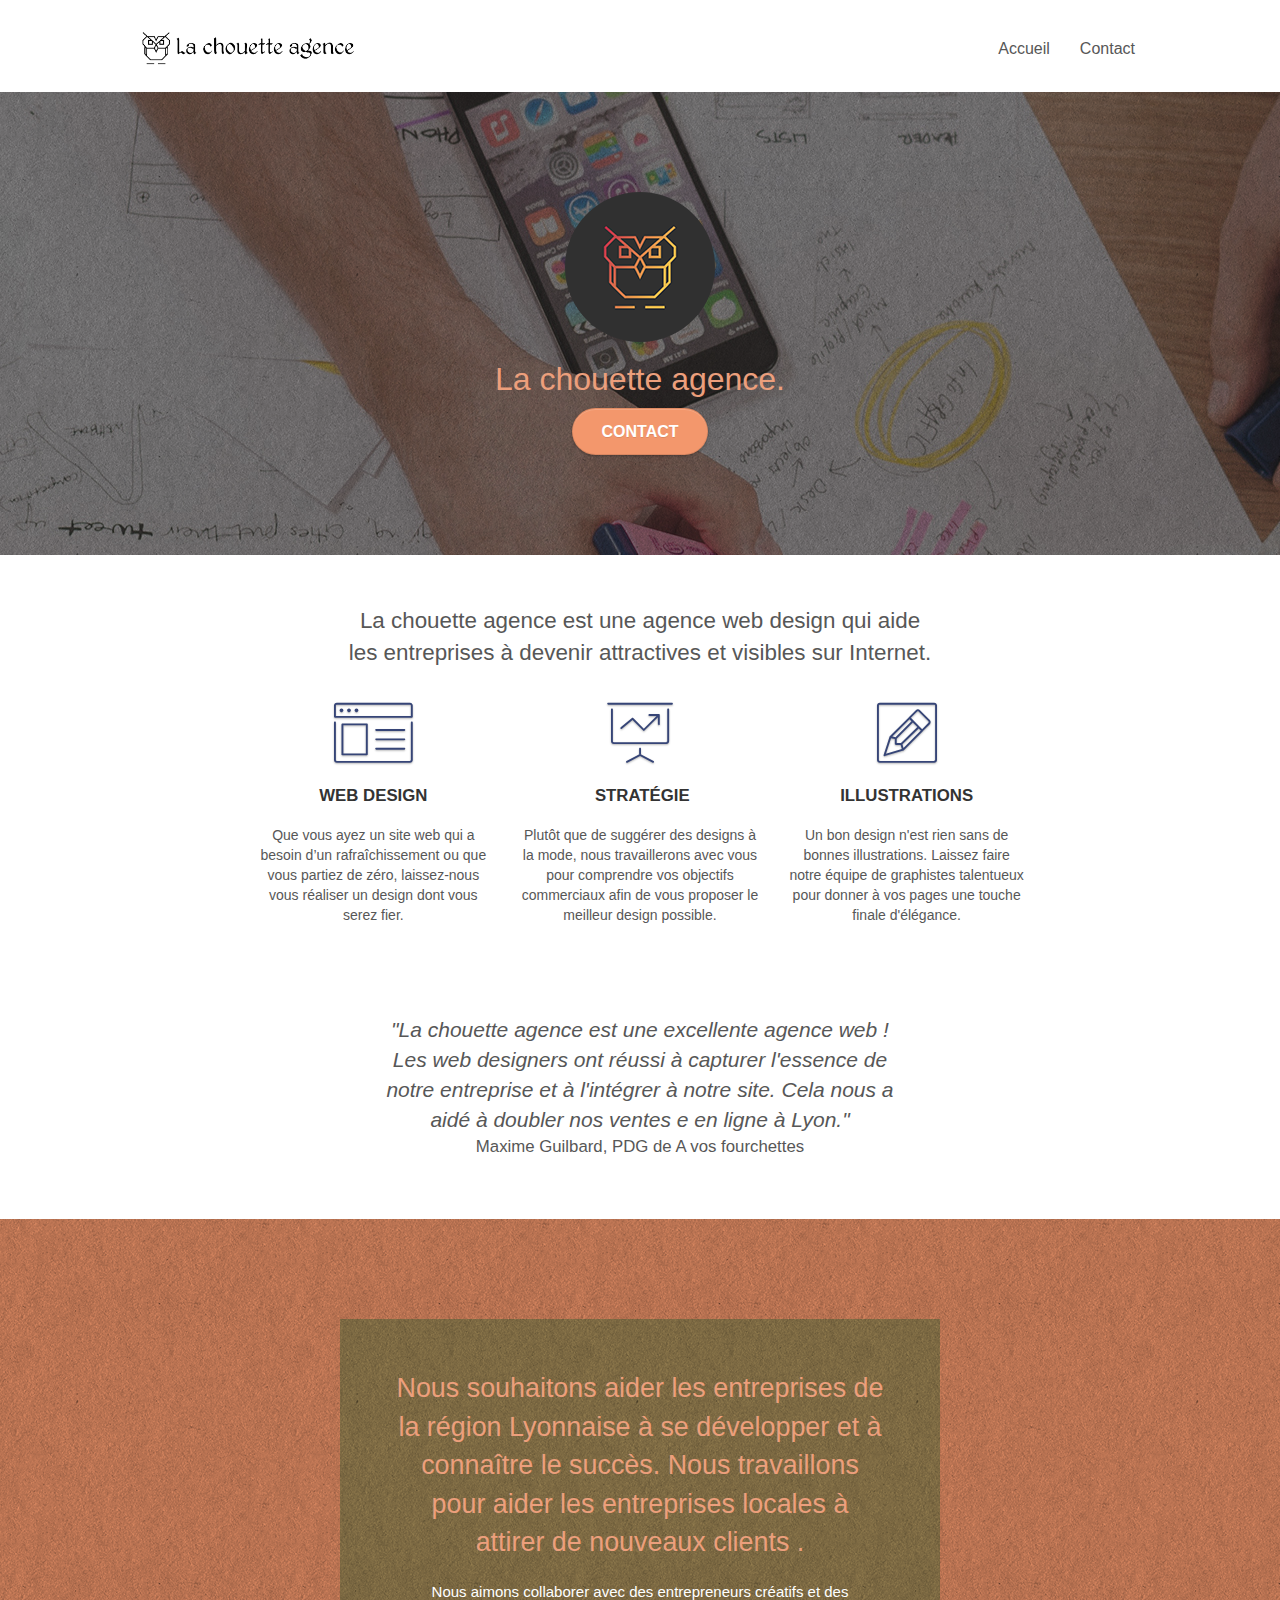
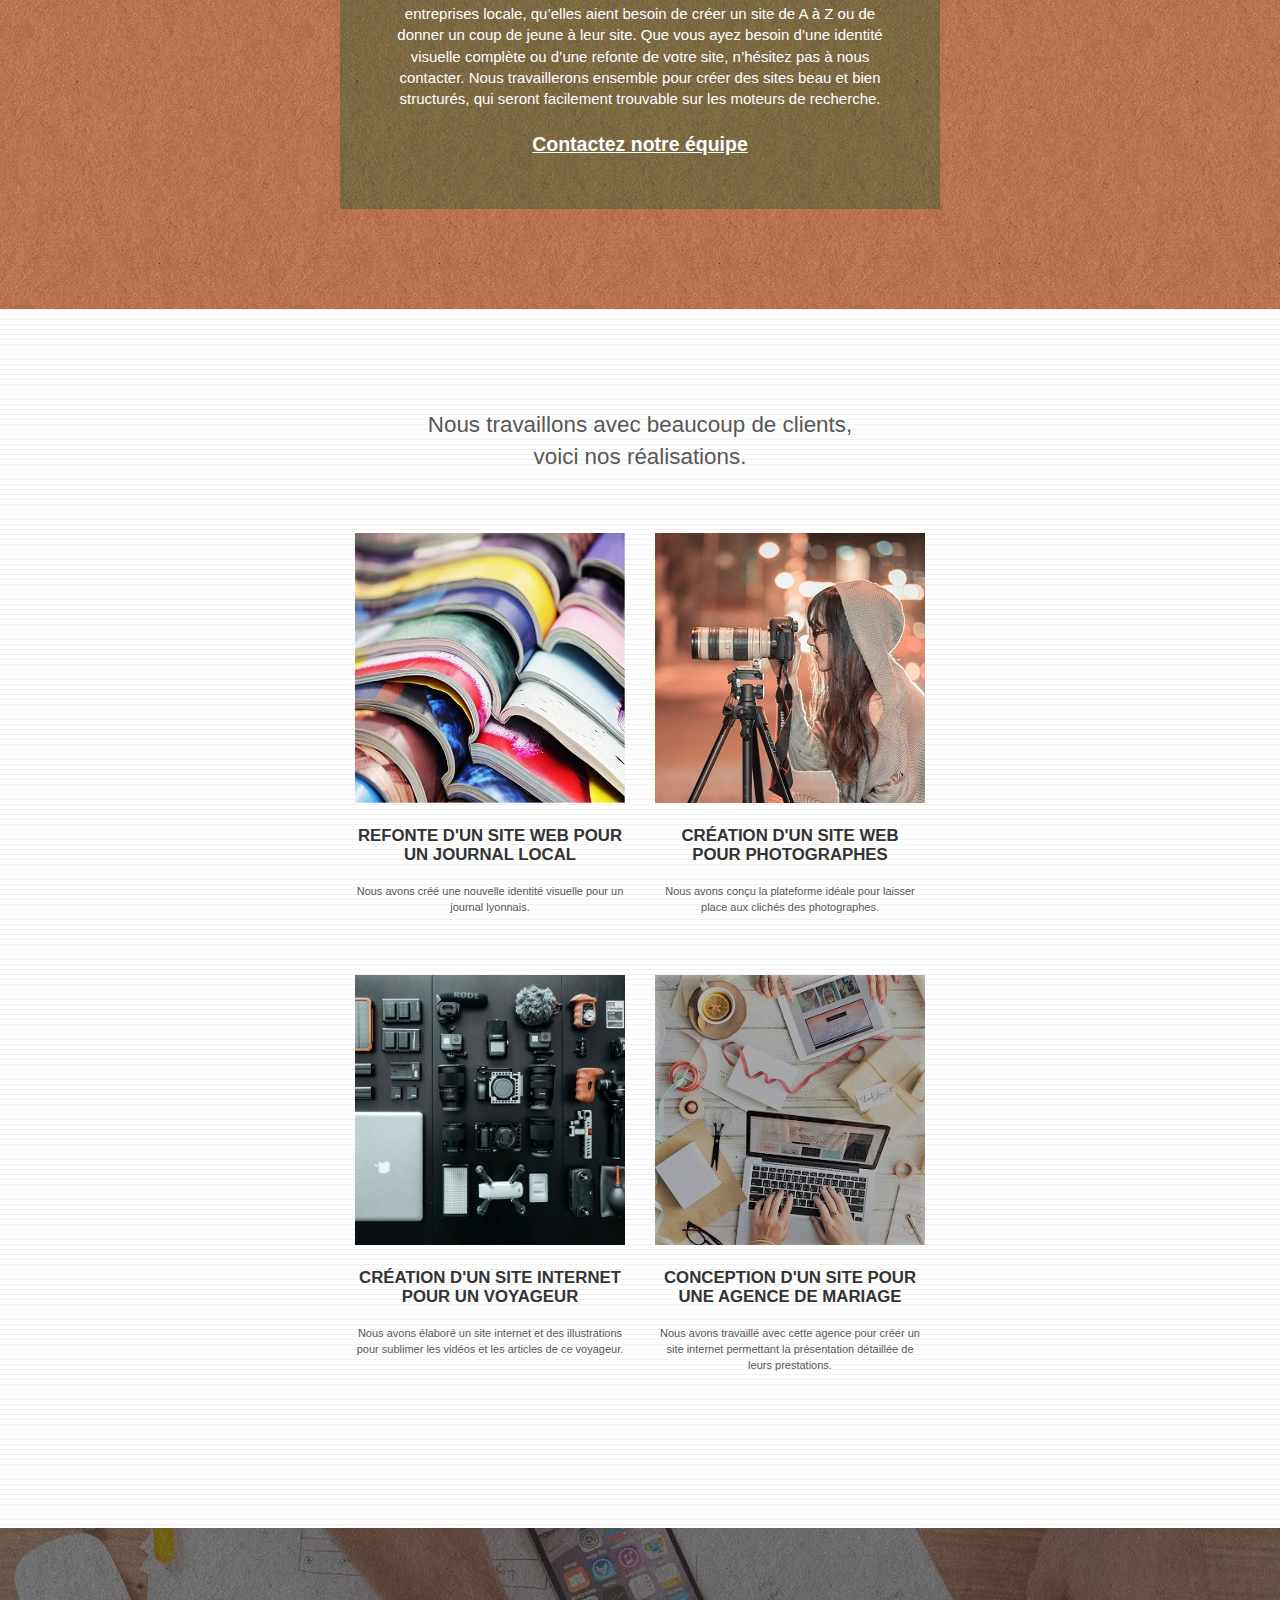
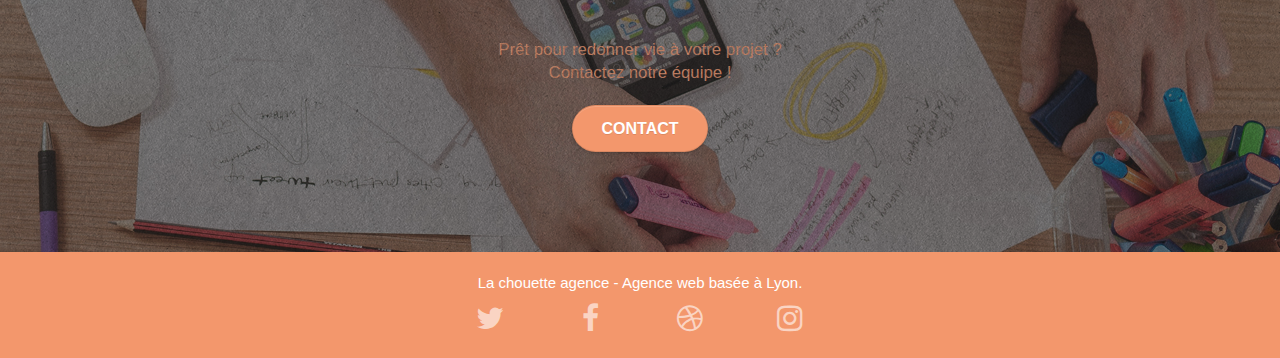
==== commit 45839ec9: "Update index.html" ====
--- a/index.html
+++ b/index.html
@@ -241,8 +241,9 @@
 		</div>
 		<!-- bloc-4-portfolio END -->
 
-		<!-- bloc-5-cta -->
+
 		<footer>
+			<!-- bloc-5-cta -->
 			<div class="bloc bgc-dark-slate-blue bg-banniere d-bloc bloc-bg-texture texture-paper" id="bloc-5-cta">
 				<div class="container bloc-lg">
 					<div class="row">
@@ -296,12 +297,10 @@
 					</div>
 				</div>
 			</div>
-			<!-- Footer - bloc-8 END -->
-
-	</div>
-	</footer>
-
-	<!-- Principal conteneur END -->
+
+		</footer>
+		<!-- Footer - bloc-8 END -->
+		<!-- Principal conteneur END -->
 
 
 </body>
--- a/css/style.css
+++ b/css/style.css
@@ -1,41 +1,49 @@
-.text-sm4{
+.text-sm4 {
     font-size: 1.4rem;
 }
 
-.text-sm12{
+.text-sm12 {
     font-size: 1rem;
 }
 
-.form-group{
+.form-group {
     display: flex;
-    
-}
-label{
-    
+
+}
+
+label {
+
     width: 50%;
     padding-top: 30px;
 }
-input, textarea{
+
+input,
+textarea {
     margin-top: 20px;
 }
 
-.col-sm-12, .img{
+.col-sm-12,
+.img {
     font-size: 1.6em;
     width: 100;
 }
-.citation-chouette{
+
+.citation-chouette {
     font-size: 1.5em;
     width: 50%;
     margin: auto;
     font-style: italic;
 }
-.auteur{
+
+.auteur {
     font-size: 1.2em;
 }
-.realisations{
+
+.realisations {
     font-size: 1em;
 }
-.mg-md{
+
+.mg-md {
     font-size: 1.2em;
 }
 
@@ -51,7 +59,7 @@
 a,
 button {
     transition: all .3s ease-in-out;
-    outline: none!important;
+    outline: none !important;
 }
 
 a:hover {
@@ -107,10 +115,10 @@
 .bg-tr-edge,
 .bg-br-edge,
 .bg-repeat {
-    -webkit-background-size: auto!important;
-    -moz-background-size: auto!important;
-    -o-background-size: auto!important;
-    background-size: auto!important;
+    -webkit-background-size: auto !important;
+    -moz-background-size: auto !important;
+    -o-background-size: auto !important;
+    background-size: auto !important;
 }
 
 .bg-repeat {
@@ -318,8 +326,8 @@
     margin-left: 0;
 }
 
-.row.row-no-gutters > [class^="col-"],
-.row.row-no-gutters > [class*=" col-"] {
+.row.row-no-gutters>[class^="col-"],
+.row.row-no-gutters>[class*=" col-"] {
     padding-right: 0;
     padding-left: 0;
 }
@@ -363,18 +371,18 @@
     z-index: 1;
 }
 
-.nav > li {
+.nav>li {
     float: left;
     margin-top: 4px;
     font-size: 16px;
 }
 
-.navbar-nav .open .dropdown-menu > li > a {
+.navbar-nav .open .dropdown-menu>li>a {
     text-align: inherit;
 }
 
-.nav > li a:hover,
-.nav > li a:focus {
+.nav>li a:hover,
+.nav>li a:focus {
     background: transparent;
 }
 
@@ -384,7 +392,7 @@
 }
 
 .navbar-toggle:hover {
-    background: transparent!important;
+    background: transparent !important;
 }
 
 .navbar-toggle .icon-bar {
@@ -411,26 +419,32 @@
         transform: translate(0, -50%);
         -webkit-transform: translateY(-50%);
     }
-    .nav > li .dropdown-menu a,
-    .nav > li .dropdown-menu a:hover {
+
+    .nav>li .dropdown-menu a,
+    .nav>li .dropdown-menu a:hover {
         color: #484848;
     }
+
     .nav-invert .site-navigation {
         left: 0;
         right: 0;
     }
+
     .nav-center {
         text-align: center;
     }
+
     .nav-center .navbar-header {
         width: 100%;
     }
+
     .nav-center .navbar-header,
     .nav-center .navbar-brand,
-    .nav-center .nav > li {
+    .nav-center .nav>li {
         float: none;
         display: inline-block;
     }
+
     .nav-center .site-navigation {
         position: relative;
         width: 100%;
@@ -438,14 +452,15 @@
         margin-right: 0px;
         margin-top: 20px;
     }
+
     .nav-center.mini-nav .navbar-toggle {
         float: none;
         margin: 10px auto 0;
     }
 }
 
-.nav > li > .dropdown a {
-    background: none!important;
+.nav>li>.dropdown a {
+    background: none !important;
     display: block;
     padding: 14px 15px;
 }
@@ -472,7 +487,7 @@
     border-top-color: transparent;
     border-right-color: transparent;
     border-bottom-color: transparent;
-    margin: 6px -5px 0 0!important;
+    margin: 6px -5px 0 0 !important;
     float: right;
 }
 
@@ -502,7 +517,7 @@
 }
 
 button {
-    outline: none!important;
+    outline: none !important;
 }
 
 .btn-rd {
@@ -517,11 +532,11 @@
 }
 
 .icon-md {
-    font-size: 30px!important;
+    font-size: 30px !important;
 }
 
 .icon-lg {
-    font-size: 60px!important;
+    font-size: 60px !important;
 }
 
 .sm-shadow {
@@ -692,7 +707,7 @@
 a {
     font-family: "helvetica";
     font-weight: 400;
-    color: #575757!important;
+    color: #575757 !important;
 }
 
 .container {
@@ -734,7 +749,7 @@
 .cta-hero {
     margin: auto;
 
-    color: #FFFFFF!important;
+    color: #FFFFFF !important;
     text-transform: uppercase;
     padding: 12px 28px 12px 28px;
     font-size: 16px;
@@ -755,7 +770,7 @@
     font-size: 15px;
     text-transform: uppercase;
     font-weight: 700;
-    color: #333333!important;
+    color: #333333 !important;
 }
 
 .med-width-whitespace {
@@ -765,11 +780,11 @@
 }
 
 h1 {
-    color: #333333!important;
+    color: #333333 !important;
 }
 
 h4 {
-    color: #333333!important;
+    color: #333333 !important;
 }
 
 .icons {
@@ -778,11 +793,12 @@
 }
 
 .white {
-    color: #FFFFFF!important;
+    color: #FFFFFF !important;
     font-size: 1.5rem;
 }
-.white-page2{
-    color: #FFFFFF!important;
+
+.white-page2 {
+    color: #FFFFFF !important;
     font-size: 1rem;
 }
 
@@ -806,7 +822,7 @@
 
 .bold-link {
     font-weight: 900;
-    text-decoration: underline!important;
+    text-decoration: underline !important;
     font-size: 1.3em;
 }
 
@@ -821,42 +837,44 @@
 .bgc-atomic-tangerine {
     background-color: #F3976C;
 }
-.tc-color{
-    color: #FFFFFF!important;
-}
+
+.tc-color {
+    color: #FFFFFF !important;
+}
+
 .tc-white {
-    color: #ec9f7c!important;
+    color: #ec9f7c !important;
 }
 
 .btn-atomic-tangerine {
     background: #F3976C;
-    color: #FFFFFF!important;
+    color: #FFFFFF !important;
 }
 
 .btn-atomic-tangerine:hover {
-    background: #c27956!important;
-    color: #FFFFFF!important;
+    background: #c27956 !important;
+    color: #FFFFFF !important;
 }
 
 .ltc-white {
-    color: #FFFFFF!important;
+    color: #FFFFFF !important;
 }
 
 .ltc-white:hover {
-    color: #cccccc!important;
+    color: #cccccc !important;
 }
 
 .ltc-atomic-tangerine {
-    color: #F3976C!important;
+    color: #F3976C !important;
 }
 
 .ltc-atomic-tangerine:hover {
-    color: #c27956!important;
+    color: #c27956 !important;
 }
 
 .icon-dark-slate-blue {
-    color: #364577!important;
-    border-color: #364577!important;
+    color: #364577 !important;
+    border-color: #364577 !important;
 }
 
 .bg-dots-bg {
@@ -869,7 +887,7 @@
 
 .bg-banniere {
     background-image: url("img-css/la-chouette-agence-banniere.jpg");
-    
+
 }
 
 .bg-presentation {
@@ -881,6 +899,7 @@
         padding-left: 20px;
         padding-right: 20px;
     }
+
     .bloc.full-width-bloc,
     .bloc-tile-2.full-width-bloc .container,
     .bloc-tile-3.full-width-bloc .container,
@@ -894,6 +913,7 @@
     .navbar .nav {
         max-width: 80%
     }
+
     .nav-center.navbar .nav {
         max-width: 100%
     }
@@ -915,23 +935,28 @@
     .container {
         width: 100%;
     }
+
     .b-parallax {
         background-attachment: scroll;
     }
+
     .page-container,
     #hero-bloc {
         overflow-x: hidden;
         position: relative;
     }
+
     .bloc {
         padding-left: constant(safe-area-inset-left);
         padding-right: constant(safe-area-inset-right);
     }
+
     .bloc-group,
     .bloc-group .bloc {
         display: block;
         width: 100%;
     }
+
     .bloc-fill-screen .fill-bloc-top-edge,
     .bloc-fill-screen .fill-bloc-bottom-edge {
         padding: 0 20px;
@@ -945,6 +970,7 @@
         overflow-x: hidden;
         position: relative;
     }
+
     h1,
     h2,
     h3,
@@ -953,28 +979,33 @@
     h6,
     p,
     #disqus_thread {
-        padding-left: 10px!important;
-        padding-right: 10px!important;
-    }
+        padding-left: 10px !important;
+        padding-right: 10px !important;
+    }
+
     .b-parallax {
         background-attachment: scroll;
     }
+
     .navbar .nav {
         padding-top: 0;
         border-top: 1px solid rgba(0, 0, 0, .2);
-        float: none!important;
-    }
+        float: none !important;
+    }
+
     .navbar.row {
         margin-left: 0;
         margin-right: 0;
     }
+
     .site-navigation {
         position: inherit;
         transform: none;
         -webkit-transform: none;
         -ms-transform: none;
     }
-    .nav > li {
+
+    .nav>li {
         margin-top: 0;
         border-bottom: 1px solid rgba(0, 0, 0, .1);
         background: rgba(0, 0, 0, .05);
@@ -982,62 +1013,76 @@
         padding-left: 15px;
         width: 100%;
     }
-    .nav > li:hover {
+
+    .nav>li:hover {
         background: rgba(0, 0, 0, .08);
     }
+
     .dropdown .dropdown a .caret {
         float: none;
-        margin: 5px 0 0 10px!important;
+        margin: 5px 0 0 10px !important;
         border: 4px solid black;
         border-bottom-color: transparent;
         border-right-color: transparent;
         border-left-color: transparent;
     }
+
     #hero-bloc .navbar .nav {
         background: rgba(0, 0, 0, .8);
     }
+
     #hero-bloc .navbar .nav a {
         color: rgba(255, 255, 255, .6);
     }
+
     .hero {
         padding: 50px 0;
     }
+
     .hero-nav {
         left: -1px;
         right: -1px;
     }
+
     .navbar-collapse {
         padding: 0;
         overflow-x: hidden;
         -webkit-box-shadow: none;
         box-shadow: none;
     }
+
     .navbar-brand img {
         max-height: 40px;
         width: auto;
     }
+
     .nav-invert .navbar-header {
         float: none;
         width: 100%;
     }
+
     .nav-invert .navbar-toggle {
         float: left;
         margin-left: 10px;
     }
+
     .bloc {
         padding-left: 0;
         padding-right: 0;
     }
+
     .bloc-xxl,
     .bloc-xl,
     .bloc-lg {
         padding: 40px 0;
     }
+
     .bloc-sm,
     .bloc-md {
         padding-left: 0;
         padding-right: 0;
     }
+
     .bloc-tile-2 .container,
     .bloc-tile-3 .container,
     .bloc-tile-4 .container,
@@ -1046,33 +1091,42 @@
         padding-left: 0;
         padding-right: 0;
     }
+
     .a-block {
         padding: 0 10px;
     }
+
     .btn-dwn {
         display: none;
     }
+
     .voffset {
         margin-top: 5px;
     }
+
     .voffset-md {
         margin-top: 20px;
     }
+
     .voffset-lg {
         margin-top: 30px;
     }
+
     form {
         padding: 5px;
     }
+
     .close-lightbox {
         display: inline-block;
     }
+
     .blocsapp-device-iphone5 {
         background-size: 216px 425px;
         padding-top: 60px;
         width: 216px;
         height: 425px;
     }
+
     .blocsapp-device-iphone5 img {
         width: 180px;
         height: 320px;
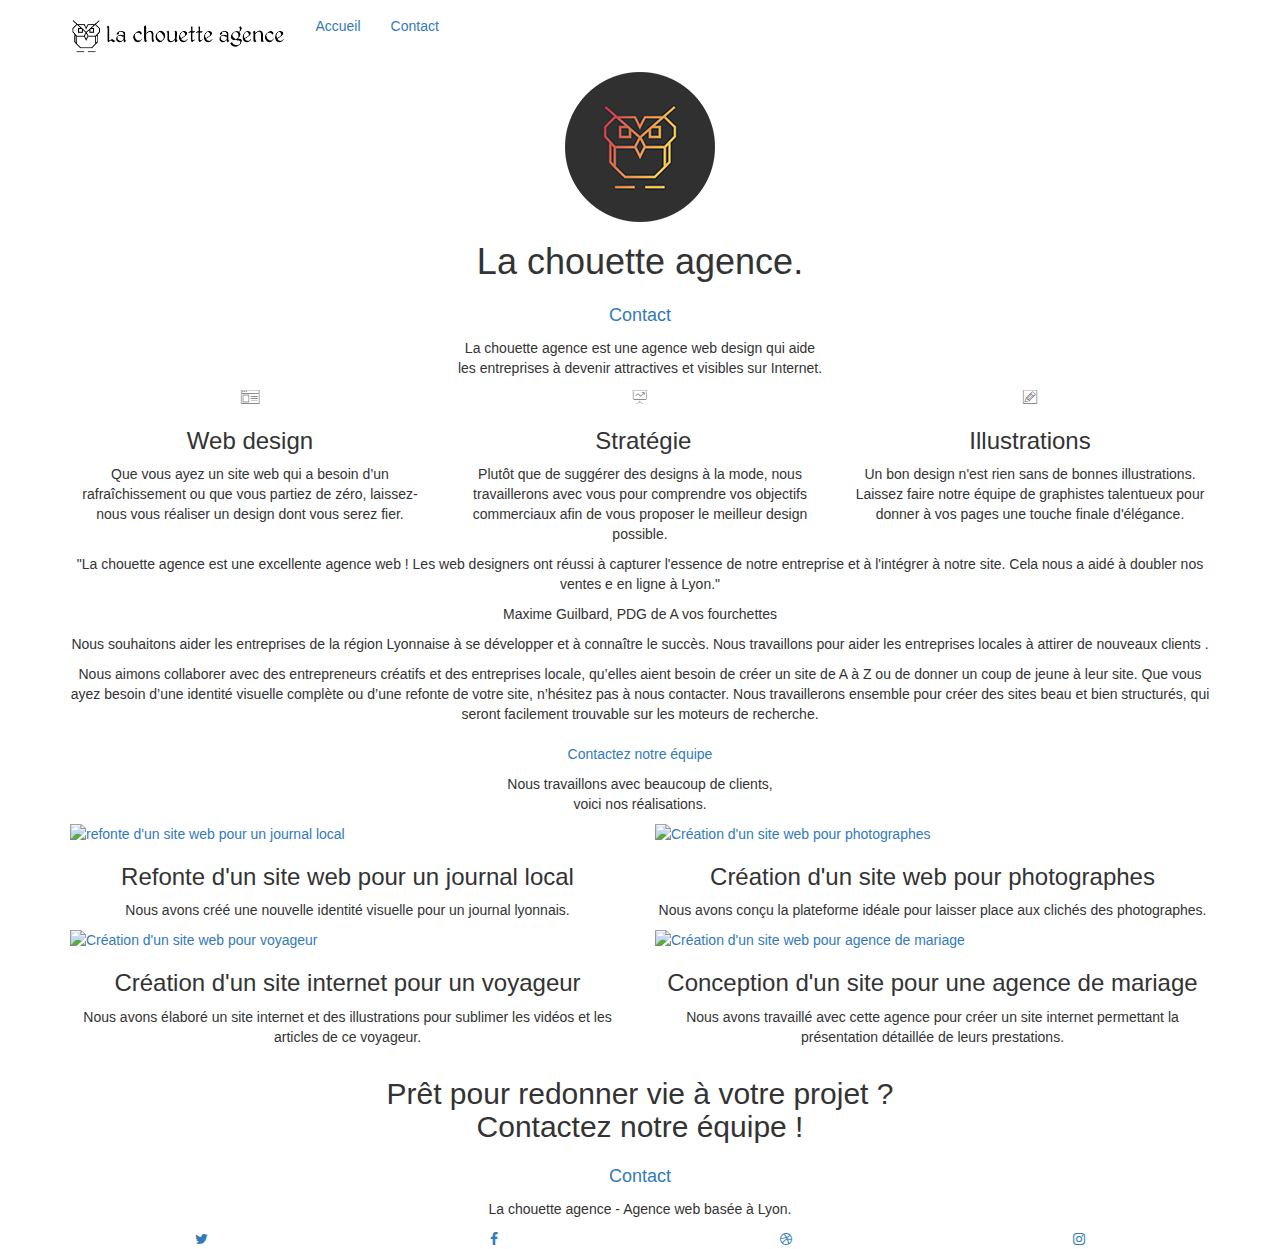
==== commit e1050328: "Update index.html" ====
--- a/index.html
+++ b/index.html
@@ -1,308 +1,260 @@
 <!doctype html>
 <html lang="fr-FR">
-
 <head>
 	<meta charset="utf-8">
-
-	<meta name="keywords"
-		content="seo, google, site web, site internet, agence design paris, agence design, agence design lyon">
-
-	<meta name="description"
-		content="La Chouette agence est une agence web basée à Lyon. Nous aidons les entreprises à devenir attractives et visibles sur Internet. ">
-
-	<meta name="viewport" content="width=device-width, initial-scale=1.0, viewport-fit=cover">
-	<link rel="shortcut icon" type="image/png" href="favicon.jpg">
-
+	
+	<meta name="keywords" content="seo, google, site web, site internet, agence design paris, agence design, agence design lyon">
+	
+	<meta name="description" content="La Chouette agence est une agence web basée à Lyon. Nous aidons les entreprises à devenir attractives et visibles sur Internet. ">
+	
+    <meta name="viewport" content="width=device-width, initial-scale=1.0, viewport-fit=cover">
+    <link rel="shortcut icon" type="image/png" href="favicon.jpg">
+    
 	<link rel="stylesheet" type="text/css" href="./css/bootstrap.css">
-	<link rel="stylesheet" type="text/css" href="./css/style.css">
+	<link rel="stylesheet" type="text/css" href="style.css">
 	<link rel="stylesheet" type="text/css" href="./css/font-awesome.css">
 	<link rel="stylesheet" type="text/css" href="./css/et-line.css">
-
-
+	
+    
 	<script src="./js/jquery-2.1.0.js" async></script>
 	<script src="./js/bootstrap.js" async></script>
 	<script src="./js/blocs.js" async></script>
 	<script src="./js/jquery.touchSwipe.js" defer></script>
 	<script src="./js/gmaps.js" async></script>
 
-	<title>La chouette agence</title>
-
-
-	<!-- Analytics -->
-
-	<!-- Analytics END -->
-
+    <title>La chouette agence</title>
+
+    
+<!-- Analytics -->
+ 
+<!-- Analytics END -->
+    
 </head>
-
 <body>
-	<!-- Principal conteneur -->
-	<div class="page-container">
-
-		<!-- bloc-0 -->
-		<header>
-			<div class="bloc bgc-white l-bloc " id="bloc-0">
-				<div class="container bloc-sm">
-
-					<nav class="navbar row">
-						<div class="navbar-header">
-
-							<a class="navbar-brand" href="index.html"><img src="img/la-chouette-agence.png"
-									alt="logo de la chouette agence" height="40" /></a>
-						</div>
-						<div class="collapse navbar-collapse navbar-1 special-dropdown-nav">
-							<ul class="site-navigation nav navbar-nav">
-								<li>
-									<a href="index.html">Accueil</a>
-								</li>
-
-								<li>
-									<a href="page2.html">Contact</a>
-								</li>
-							</ul>
-						</div>
-					</nav>
-				</div>
-			</div>
-		</header>
-
-		<!-- bloc-0 END -->
-
-		<!-- bloc-1-presentation -->
-		<main></main>
-		<div class="bloc bgc-dark-slate-blue bg-banniere d-bloc bg-t-edge bloc-bg-texture texture-paper b-parallax"
-			id="bloc-1-hero">
-			<div class="container bloc-lg">
-				<div class="row tight-width-whitespace">
-					<div class="col-sm-12">
-						<img src="img/logo.png" class="center-block image-resize-mode"
-							alt="Logo de la chouette agence" />
-						<h1 class="text-center hero-bloc-text tc-white ">
-							La chouette agence.
-						</h1>
-						<div class="text-center">
-							<a href="page2.html" class="btn btn-lg btn-clean btn-rd cta-hero btn-atomic-tangerine"
-								id="cta-hero">Contact</a>
-						</div>
-					</div>
-				</div>
-			</div>
-		</div>
-		<!-- bloc-1-presentation END -->
-
-		<!-- bloc-2-services -->
-		<div class="bloc bgc-white l-bloc" id="bloc-2-services">
-			<section class="container bloc-md">
-				<div class="row">
-
-					<p class="col-sm-12 text-center">La chouette agence est une agence web design qui aide<br> les
-						entreprises à devenir attractives et visibles sur Internet.</p>
-
-				</div>
-				<div class="row voffset-lg med-width-whitespace">
-					<article class="col-sm-4">
-						<div class="text-center">
-							<span class="et-icon-browser sm-shadow icon-dark-slate-blue icons icon-lg"></span>
-						</div>
-						<h3 class="mg-md text-center">
-							Web design
-						</h3>
-						<p class="text-center text-sm4 ">
-							Que vous ayez un site web qui a besoin d&rsquo;un rafraîchissement ou que vous partiez de
-							zéro, laissez-nous vous réaliser un design dont vous serez fier.
-						</p>
-					</article>
-					<article class="col-sm-4">
-						<div class="text-center text-sm4">
-							<span class="et-icon-presentation sm-shadow icon-dark-slate-blue icons icon-lg"></span>
-						</div>
-						<h3 class="mg-md text-center">
-							&nbsp;Stratégie
-						</h3>
-						<p class="text-center text-sm4 ">
-							Plutôt que de suggérer des designs à la mode, nous travaillerons avec vous pour comprendre
-							vos objectifs commerciaux afin de vous proposer le meilleur design possible.<br>
-						</p>
-					</article>
-					<article class="col-sm-4">
-						<div class="text-center">
-							<span class="et-icon-edit sm-shadow icon-dark-slate-blue icons icon-lg"></span>
-						</div>
-						<h3 class="mg-md text-center">
-							Illustrations
-						</h3>
-						<p class="text-center text-sm4 ">
-							Un bon design n'est rien sans de bonnes illustrations. Laissez faire notre équipe de
-							graphistes talentueux pour donner à vos pages une touche finale d'élégance.
-						</p>
-					</article>
-				</div>
-				<aside class="row voffset-lg voffset">
-
-					<p class="citation-chouette text-center">"La chouette agence est une excellente agence web ! Les web
-						designers ont réussi à capturer l'essence de notre entreprise et à l'intégrer à notre site. Cela
-						nous a aidé à doubler nos ventes e en ligne à Lyon."</p>
-					<p class="auteur text-center">Maxime Guilbard, PDG de A vos fourchettes</p>
-
-
-				</aside>
-			</section>
-		</div>
-		<!-- bloc-2-services END -->
-
-		<!-- bloc-3-what-i-do -->
-		<div class="bloc tc-white bgc-atomic-tangerine bg-presentation d-bloc bloc-bg-texture texture-paper b-parallax"
-			id="bloc-3-what-i-do">
-			<div class="container bloc-lg">
-				<div class="row tight-width-whitespace black-background">
-					<div class="col-sm-12">
-						<p class="mg-md text-center tc-white">
-							Nous souhaitons aider les entreprises de la région Lyonnaise à se développer et à connaître
-							le succès. Nous travaillons pour aider les entreprises locales à attirer de nouveaux clients
-							.<br>
-						</p>
-						<p class="text-center white">
-							Nous aimons collaborer avec des entrepreneurs créatifs et des entreprises locale, qu’elles
-							aient besoin de créer un site de A à Z ou de donner un coup de jeune à leur site. Que vous
-							ayez besoin d’une identité visuelle complète ou d’une refonte de votre site, n’hésitez pas à
-							nous contacter. Nous travaillerons ensemble pour créer des sites beau et bien structurés,
-							qui seront facilement trouvable sur les moteurs de recherche. <br><br><a
-								class="ltc-white bold-link" href="page2.html">Contactez notre équipe</a><br>
-						</p>
-					</div>
-				</div>
-			</div>
-		</div>
-		<!-- bloc-3-what-i-do END -->
-
-		<!-- bloc-4-portfolio -->
-		<div class="bloc bgc-white bg-lines-h2-bg bg-repeat l-bloc" id="bloc-4-portfolio">
-			<div class="container bloc-lg">
-				<div class="row">
-					<div class="col-sm-12 text-center">
-						<p class="realisations text-center">Nous travaillons avec beaucoup de clients,<br>voici nos
-							réalisations.</p>
-					</div>
-				</div>
-				<div class="row tight-width-whitespace portfolio-row">
-					<article class="col-sm-6">
-						<a href="#" data-lightbox="img/1.jpg" data-gallery-id="gallery-1"
-							data-caption="Refonte d'un site web pour un journal local" data-frame="snapshot-lb"><img
-								src="img/1.jpg" alt="refonte d'un site web pour un journal local"
-								class="img-responsive portfolio-thumb" /></a>
-						<h3 class="mg-md text-center">
-							Refonte d'un site web pour un journal local
-						</h3>
-						<p class="text-center">
-							Nous avons créé une nouvelle identité visuelle pour un journal lyonnais.
-						</p>
-					</article>
-					<article class="col-sm-6">
-						<a href="#" data-lightbox="Opi" data-gallery-id="gallery-1"
-							data-caption="Création d'un site web pour photographes" data-frame="snapshot-lb"><img
-								src="img/2.jpg" class="img-responsive portfolio-thumb"
-								alt="Création d'un site web pour photographes" /></a>
-						<h3 class="mg-md text-center">
-							Création d'un site web pour photographes
-						</h3>
-						<p class="text-center">
-							Nous avons conçu la plateforme idéale pour laisser place aux clichés des photographes.
-						</p>
-					</article>
-				</div>
-				<section class="row tight-width-whitespace portfolio-row">
-					<article class="col-sm-6">
-						<a href="#" data-lightbox="img/3.jpg" data-gallery-id="gallery-1"
-							data-caption="Création d'un site internet pour un voyageur" data-frame="snapshot-lb"><img
-								src="img/3.jpg" class="img-responsive portfolio-thumb"
-								alt="Création d'un site web pour voyageur" /></a>
-						<h3 class="mg-md text-center">
-							Création d'un site internet pour un voyageur
-						</h3>
-						<p class="text-center">
-							Nous avons élaboré un site internet et des illustrations pour sublimer les vidéos et les
-							articles de ce voyageur.
-						</p>
-					</article>
-					<article class="col-sm-6">
-						<a href="#" data-lightbox="img/4.jpg" data-gallery-id="gallery-1"
-							data-caption="Conception d'un site pour une agence de mariage" data-frame="snapshot-lb"><img
-								src="img/4.jpg" class="img-responsive portfolio-thumb"
-								alt="Création d'un site web pour agence de mariage" /></a>
-						<h3 class="mg-md text-center">
-							Conception d'un site pour une agence de mariage
-						</h3>
-						<p class="text-center">
-							Nous avons travaillé avec cette agence pour créer un site internet permettant la
-							présentation détaillée de leurs prestations.
-						</p>
-					</article>
-				</section>
-			</div>
-		</div>
-		<!-- bloc-4-portfolio END -->
-
-
-		<footer>
-			<!-- bloc-5-cta -->
-			<div class="bloc bgc-dark-slate-blue bg-banniere d-bloc bloc-bg-texture texture-paper" id="bloc-5-cta">
-				<div class="container bloc-lg">
-					<div class="row">
-						<h2 class="mg-md text-center tc-white">
-							Prêt pour redonner vie à votre projet ?<br>Contactez notre équipe !
-						</h2>
-						<div class="col-sm-12 text-center">
-							<a href="page2.html"
-								class="btn btn-atomic-tangerine btn-clean btn-rd btn-lg cta-hero">Contact</a>
-						</div>
-					</div>
-				</div>
-			</div>
-			<!-- bloc-5-cta END -->
-
-			<!-- Footer - bloc-8 -->
-			<div class="bloc bgc-atomic-tangerine d-bloc" id="bloc-8">
-				<div class="container bloc-sm">
-					<div class="row">
-						<aside class="col-sm-12">
-							<p class="text-center white">
-								La chouette agence - Agence web basée à Lyon.<br>
-							</p>
-							<div class="row row-no-gutters social">
-								<div class="col-sm-3">
-									<div class="text-center">
-										<a class="social" href="index.html"><span
-												class="fa fa-twitter icon-md"></span></a>
-									</div>
-								</div>
-								<div class="col-sm-3">
-									<div class="text-center">
-										<a class="social" href="index.html"><span
-												class="fa fa-facebook icon-md"></span></a>
-									</div>
-								</div>
-								<div class="col-sm-3">
-									<div class="text-center">
-										<a class="social" href="index.html"><span
-												class="fa fa-dribbble icon-md"></span></a>
-									</div>
-								</div>
-								<div class="col-sm-3">
-									<div class="text-center">
-										<a class="social" href="index.html"><span
-												class="fa fa-instagram icon-md"></span></a>
-									</div>
-								</div>
-							</div>
-						</aside>
-					</div>
-				</div>
-			</div>
-
-		</footer>
-		<!-- Footer - bloc-8 END -->
-		<!-- Principal conteneur END -->
-
+<!-- Principal conteneur -->
+<div class="page-container">
+    
+<!-- bloc-0 -->
+<div class="bloc bgc-white l-bloc " id="bloc-0">
+	<div class="container bloc-sm">
+
+		<nav class="navbar row">
+			<div class="navbar-header">
+				
+				<a class="navbar-brand" href="index.html"><img src="img/la-chouette-agence.png" alt="logo de la chouette agence" height="40" /></a>
+			</div>
+			<div class="collapse navbar-collapse navbar-1 special-dropdown-nav">
+				<ul class="site-navigation nav navbar-nav">
+					<li>
+						<a href="index.html">Accueil</a>
+					</li>
+					
+					<li>
+						<a href="page2.html">Contact</a>
+					</li>
+				</ul>
+			</div>
+		</nav>
+	</div>
+</div>
+<!-- bloc-0 END -->
+
+<!-- bloc-1-presentation -->
+<div class="bloc bgc-dark-slate-blue bg-banniere d-bloc bg-t-edge bloc-bg-texture texture-paper b-parallax" id="bloc-1-hero">
+	<div class="container bloc-lg">
+		<div class="row tight-width-whitespace">
+			<div class="col-sm-12">
+				<img src="img/logo.png" class="center-block image-resize-mode" alt="Logo de la chouette agence" />
+				<h1 class="text-center hero-bloc-text tc-white ">
+					La chouette agence.
+				</h1>
+				<div class="text-center">
+					<a href="page2.html" class="btn btn-lg btn-clean btn-rd cta-hero btn-atomic-tangerine" id="cta-hero">Contact</a>
+				</div>
+			</div> 
+		</div>
+	</div>
+</div>
+<!-- bloc-1-presentation END -->
+
+<!-- bloc-2-services -->
+<div class="bloc bgc-white l-bloc" id="bloc-2-services">
+	<div class="container bloc-md">
+		<div class="row">
+			
+				<p class="col-sm-12 text-center">La chouette agence est une agence web design qui aide<br> les entreprises à devenir attractives et visibles sur Internet.</p>
+			
+		</div>
+		<div class="row voffset-lg med-width-whitespace">
+			<div class="col-sm-4">
+				<div class="text-center">
+					<span class="et-icon-browser sm-shadow icon-dark-slate-blue icons icon-lg"></span>
+				</div>
+				<h3 class="mg-md text-center">
+					Web design
+				</h3>
+				<p class="text-center ">
+					Que vous ayez un site web qui a besoin d&rsquo;un rafraîchissement ou que vous partiez de zéro, laissez-nous vous réaliser un design dont vous serez fier.
+				</p>
+			</div>
+			<div class="col-sm-4">
+				<div class="text-center">
+					<span class="et-icon-presentation sm-shadow icon-dark-slate-blue icons icon-lg"></span>
+				</div>
+				<h3 class="mg-md text-center">
+					&nbsp;Stratégie
+				</h3>
+				<p class="text-center ">
+					Plutôt que de suggérer des designs à la mode, nous travaillerons avec vous pour comprendre vos objectifs commerciaux afin de vous proposer le meilleur design possible.<br>
+				</p>
+			</div> 
+			<div class="col-sm-4">
+				<div class="text-center">
+					<span class="et-icon-edit sm-shadow icon-dark-slate-blue icons icon-lg"></span>
+				</div>
+				<h3 class="mg-md text-center">
+					Illustrations
+				</h3>
+				<p class="text-center ">
+					Un bon design n'est rien sans de bonnes illustrations. Laissez faire notre équipe de graphistes talentueux pour donner à vos pages une touche finale d'élégance.
+				</p>
+			</div>
+		</div>
+		<div class="row voffset-lg voffset">
+			
+				<p class="citation-chouette text-center">"La chouette agence est une excellente agence web ! Les web designers ont réussi à capturer l'essence de notre entreprise et à l'intégrer à notre site. Cela nous a aidé à doubler nos ventes e en ligne à Lyon."</p>
+				<p class="auteur text-center">Maxime Guilbard, PDG de A vos fourchettes</p>
+
+			
+		</div>
+	</div>
+</div>
+<!-- bloc-2-services END -->
+
+<!-- bloc-3-what-i-do -->
+<div class="bloc tc-white bgc-atomic-tangerine bg-presentation d-bloc bloc-bg-texture texture-paper b-parallax" id="bloc-3-what-i-do">
+	<div class="container bloc-lg">
+		<div class="row tight-width-whitespace black-background">
+			<div class="col-sm-12">
+				<p class="mg-md text-center tc-white">
+					Nous souhaitons aider les entreprises de la région Lyonnaise à se développer et à connaître le succès. Nous travaillons pour aider les entreprises locales à attirer de nouveaux clients .<br>
+				</p>
+				<p class="text-center white">
+					Nous aimons collaborer avec des entrepreneurs créatifs et des entreprises locale, qu’elles aient besoin de créer un site de A à Z ou de donner un coup de jeune à leur site. Que vous ayez besoin d’une identité visuelle complète ou d’une refonte de votre site, n’hésitez pas à nous contacter. Nous travaillerons ensemble pour créer des sites beau et bien structurés, qui seront facilement trouvable sur les moteurs de recherche. <br><br><a class="ltc-white bold-link" href="page2.html">Contactez notre équipe</a><br>
+				</p>
+			</div>
+		</div>
+	</div>
+</div>
+<!-- bloc-3-what-i-do END -->
+
+<!-- bloc-4-portfolio -->
+<div class="bloc bgc-white bg-lines-h2-bg bg-repeat l-bloc" id="bloc-4-portfolio">
+	<div class="container bloc-lg">
+		<div class="row">
+			<div class="col-sm-12 text-center">
+				<p class="realisations text-center">Nous travaillons avec beaucoup de clients,<br>voici nos réalisations.</p>
+			</div>
+		</div>
+		<div class="row tight-width-whitespace portfolio-row">
+			<div class="col-sm-6">
+				<a href="#" data-lightbox="img/1.jpg" data-gallery-id="gallery-1" data-caption="Refonte d'un site web pour un journal local" data-frame="snapshot-lb"><img src="img/Optimized-1.jpg" alt="refonte d'un site web pour un journal local" class="img-responsive portfolio-thumb" /></a>
+				<h3 class="mg-md text-center">
+					Refonte d'un site web pour un journal local
+				</h3>
+				<p class="text-center">
+					Nous avons créé une nouvelle identité visuelle pour un journal lyonnais.
+				</p>
+			</div>
+			<div class="col-sm-6">
+				<a href="#" data-lightbox="img/2.jpg" data-gallery-id="gallery-1" data-caption="Création d'un site web pour photographes" data-frame="snapshot-lb"><img src="img/Optimized-2.jpg" class="img-responsive portfolio-thumb" alt="Création d'un site web pour photographes" /></a>
+				<h3 class="mg-md text-center">
+					Création d'un site web pour photographes
+				</h3>
+				<p class="text-center">
+					Nous avons conçu la plateforme idéale pour laisser place aux clichés des photographes.
+				</p>
+			</div>
+		</div>
+		<div class="row tight-width-whitespace portfolio-row">
+			<div class="col-sm-6">
+				<a href="#" data-lightbox="img/3.jpg" data-gallery-id="gallery-1" data-caption="Création d'un site internet pour un voyageur" data-frame="snapshot-lb"><img src="img/Optimized-3.jpg" class="img-responsive portfolio-thumb" alt="Création d'un site web pour voyageur"/></a>
+				<h3 class="mg-md text-center">
+					Création d'un site internet pour un voyageur
+				</h3>
+				<p class="text-center">
+					Nous avons élaboré un site internet et des illustrations pour sublimer les vidéos et les articles de ce voyageur.
+				</p>
+			</div>
+			<div class="col-sm-6">
+				<a href="#" data-lightbox="img/4.jpg" data-gallery-id="gallery-1" data-caption="Conception d'un site pour une agence de mariage" data-frame="snapshot-lb"><img src="img/Optimized-4.jpg" class="img-responsive portfolio-thumb" alt="Création d'un site web pour agence de mariage" /></a>
+				<h3 class="mg-md text-center">
+					Conception d'un site pour une agence de mariage
+				</h3>
+				<p class="text-center">
+					Nous avons travaillé avec cette agence pour créer un site internet permettant la présentation détaillée de leurs prestations.
+				</p>
+			</div>
+		</div>
+	</div>
+</div>
+<!-- bloc-4-portfolio END -->
+
+<!-- bloc-5-cta -->
+<div class="bloc bgc-dark-slate-blue bg-banniere d-bloc bloc-bg-texture texture-paper" id="bloc-5-cta">
+	<div class="container bloc-lg">
+		<div class="row">
+			<h2 class="mg-md text-center tc-white">
+				Prêt pour redonner vie à votre projet ?<br>Contactez notre équipe !
+			</h2>
+			<div class="col-sm-12 text-center">
+				<a href="page2.html" class="btn btn-atomic-tangerine btn-clean btn-rd btn-lg cta-hero">Contact</a>
+			</div>
+		</div>
+	</div>
+</div>
+<!-- bloc-5-cta END -->
+
+<!-- Footer - bloc-8 -->
+<div class="bloc bgc-atomic-tangerine d-bloc" id="bloc-8">
+	<div class="container bloc-sm">
+		<div class="row">
+			<div class="col-sm-12">
+				<p class="text-center white">
+					La chouette agence - Agence web basée à Lyon.<br>
+				</p>
+				<div class="row row-no-gutters social">
+					<div class="col-sm-3">
+						<div class="text-center">
+							<a class="social" href="index.html"><span class="fa fa-twitter icon-md"></span></a>
+						</div>
+					</div>
+					<div class="col-sm-3">
+						<div class="text-center">
+							<a class="social" href="index.html"><span class="fa fa-facebook icon-md"></span></a>
+						</div>
+					</div>
+					<div class="col-sm-3">
+						<div class="text-center">
+							<a class="social" href="index.html"><span class="fa fa-dribbble icon-md"></span></a>
+						</div>
+					</div>
+					<div class="col-sm-3">
+						<div class="text-center">
+							<a class="social" href="index.html"><span class="fa fa-instagram icon-md"></span></a>
+						</div>
+					</div>
+					
+				</div>
+			</div>
+		</div>
+	</div>
+</div>
+<!-- Footer - bloc-8 END -->
+
+</div>
+<!-- Principal conteneur END -->
+    
 
 </body>
-
-</html>+</html>
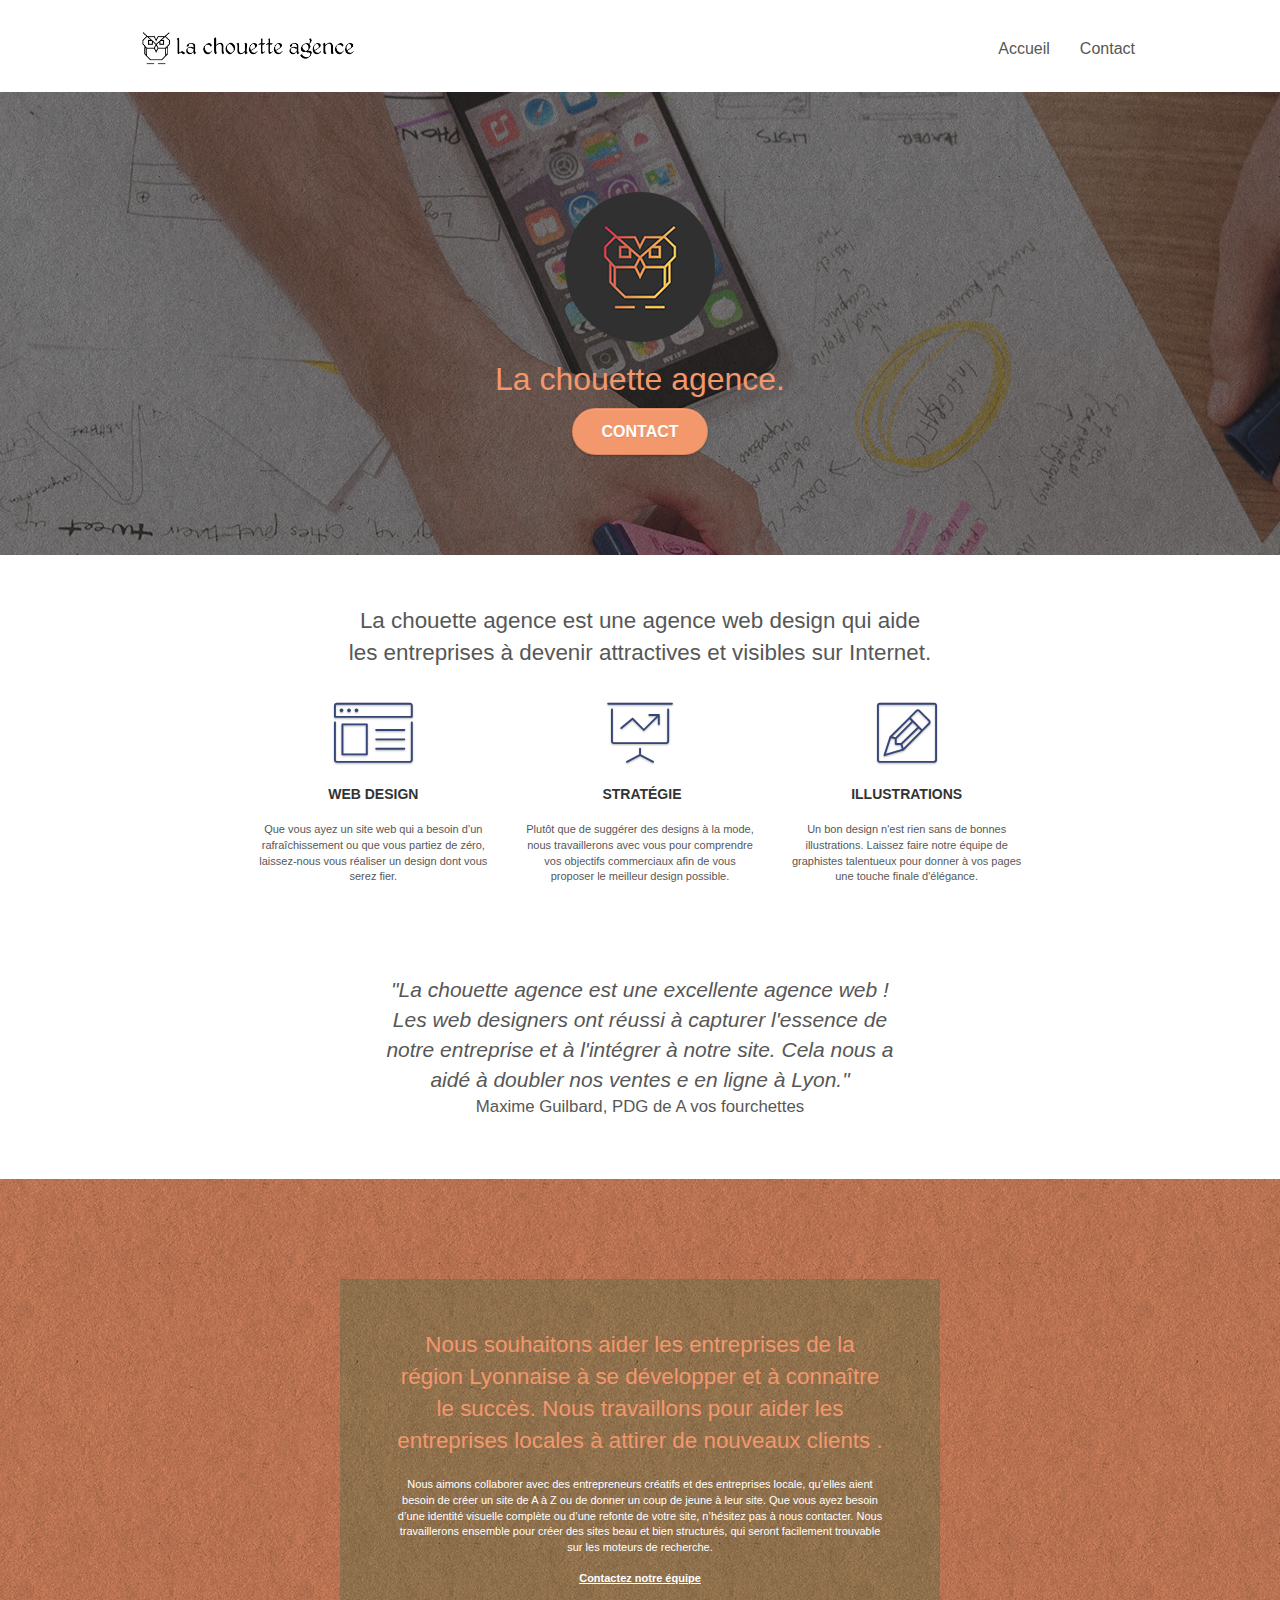
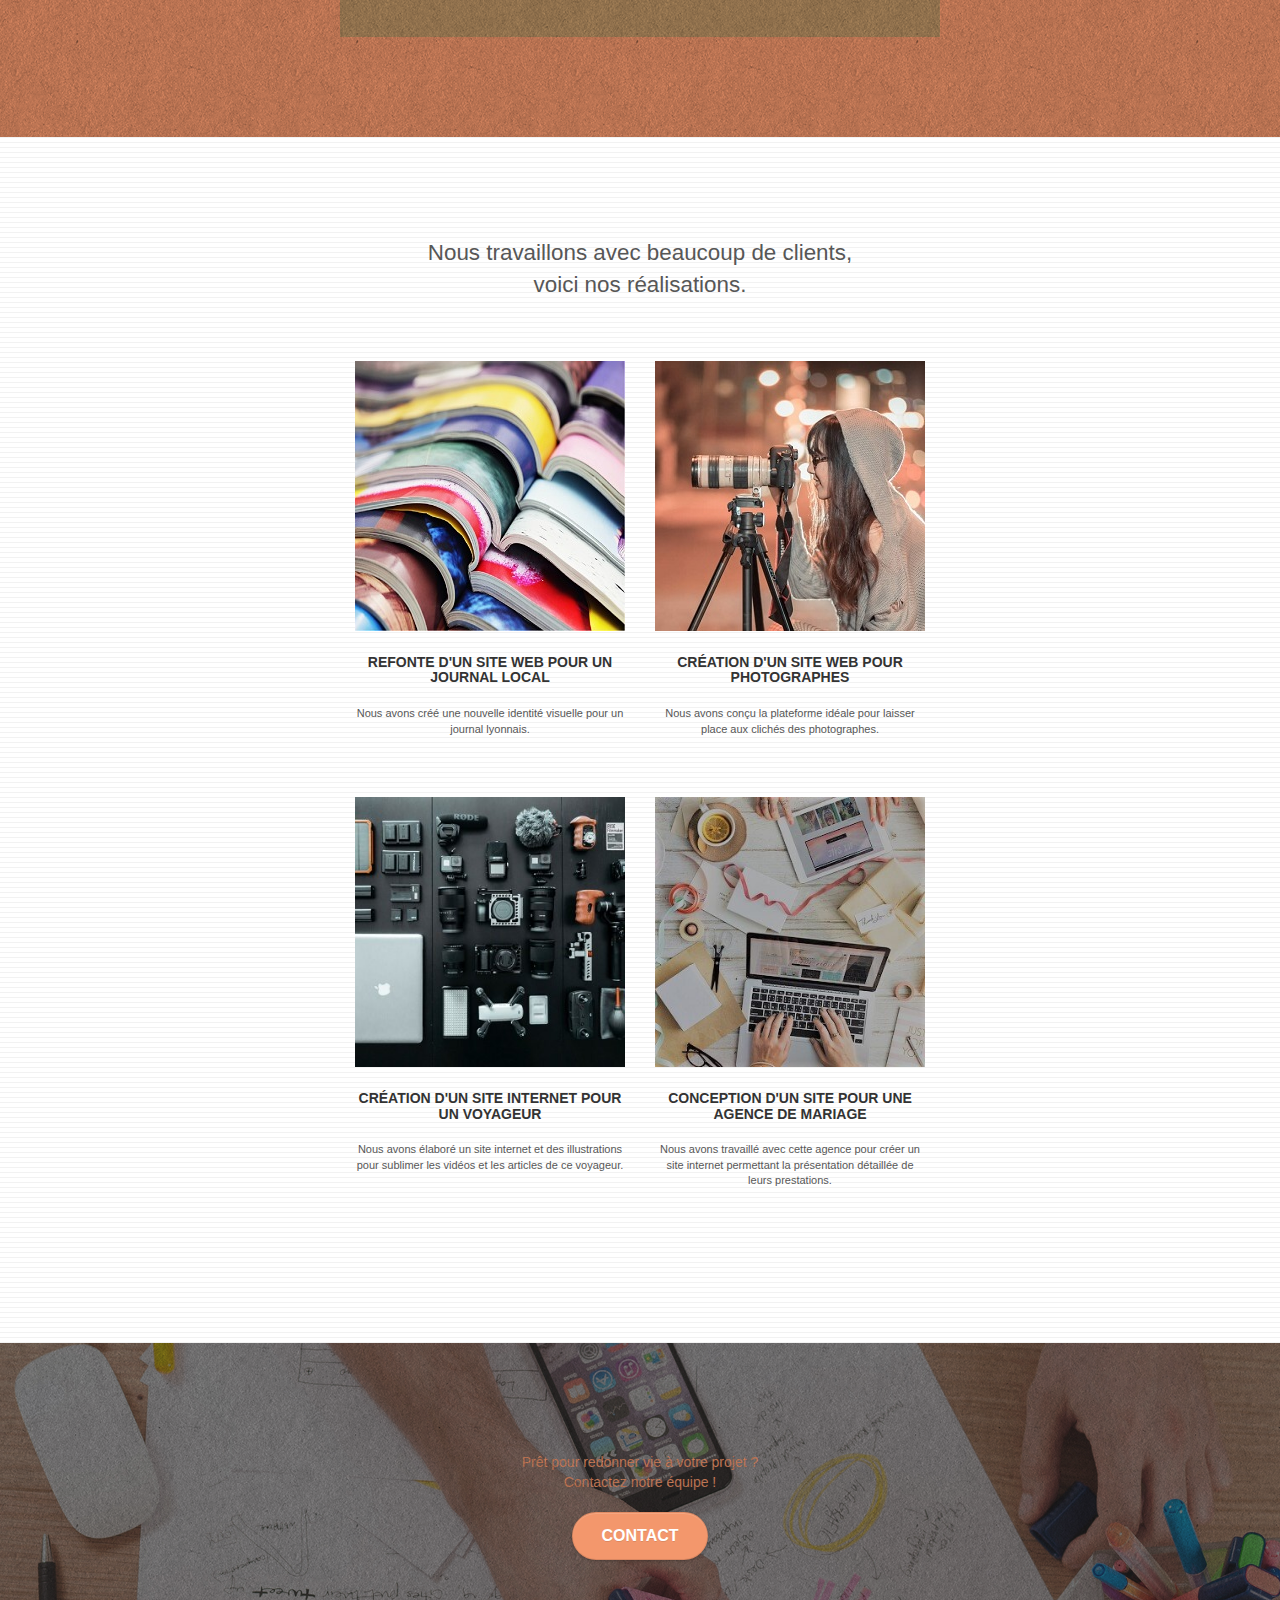
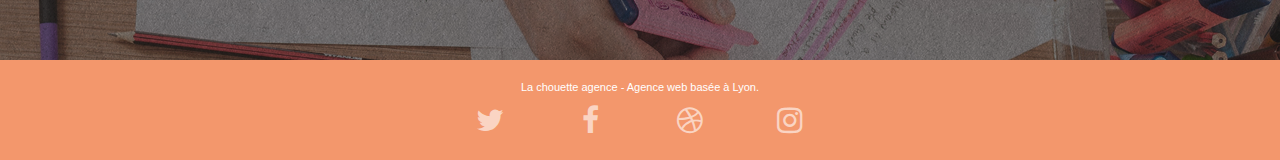
==== commit 58d80950: "Update index.html" ====
--- a/index.html
+++ b/index.html
@@ -11,7 +11,7 @@
     <link rel="shortcut icon" type="image/png" href="favicon.jpg">
     
 	<link rel="stylesheet" type="text/css" href="./css/bootstrap.css">
-	<link rel="stylesheet" type="text/css" href="style.css">
+	<link rel="stylesheet" type="text/css" href="./css/style.css">
 	<link rel="stylesheet" type="text/css" href="./css/font-awesome.css">
 	<link rel="stylesheet" type="text/css" href="./css/et-line.css">
 	
@@ -158,7 +158,7 @@
 		</div>
 		<div class="row tight-width-whitespace portfolio-row">
 			<div class="col-sm-6">
-				<a href="#" data-lightbox="img/1.jpg" data-gallery-id="gallery-1" data-caption="Refonte d'un site web pour un journal local" data-frame="snapshot-lb"><img src="img/Optimized-1.jpg" alt="refonte d'un site web pour un journal local" class="img-responsive portfolio-thumb" /></a>
+				<a href="#" data-lightbox="img/1.jpg" data-gallery-id="gallery-1" data-caption="Refonte d'un site web pour un journal local" data-frame="snapshot-lb"><img src="img/1.jpg" alt="refonte d'un site web pour un journal local" class="img-responsive portfolio-thumb" /></a>
 				<h3 class="mg-md text-center">
 					Refonte d'un site web pour un journal local
 				</h3>
@@ -167,7 +167,7 @@
 				</p>
 			</div>
 			<div class="col-sm-6">
-				<a href="#" data-lightbox="img/2.jpg" data-gallery-id="gallery-1" data-caption="Création d'un site web pour photographes" data-frame="snapshot-lb"><img src="img/Optimized-2.jpg" class="img-responsive portfolio-thumb" alt="Création d'un site web pour photographes" /></a>
+				<a href="#" data-lightbox="img/2.jpg" data-gallery-id="gallery-1" data-caption="Création d'un site web pour photographes" data-frame="snapshot-lb"><img src="img/2.jpg" class="img-responsive portfolio-thumb" alt="Création d'un site web pour photographes" /></a>
 				<h3 class="mg-md text-center">
 					Création d'un site web pour photographes
 				</h3>
@@ -178,7 +178,7 @@
 		</div>
 		<div class="row tight-width-whitespace portfolio-row">
 			<div class="col-sm-6">
-				<a href="#" data-lightbox="img/3.jpg" data-gallery-id="gallery-1" data-caption="Création d'un site internet pour un voyageur" data-frame="snapshot-lb"><img src="img/Optimized-3.jpg" class="img-responsive portfolio-thumb" alt="Création d'un site web pour voyageur"/></a>
+				<a href="#" data-lightbox="img/3.jpg" data-gallery-id="gallery-1" data-caption="Création d'un site internet pour un voyageur" data-frame="snapshot-lb"><img src="img/3.jpg" class="img-responsive portfolio-thumb" alt="Création d'un site web pour voyageur"/></a>
 				<h3 class="mg-md text-center">
 					Création d'un site internet pour un voyageur
 				</h3>
@@ -187,7 +187,7 @@
 				</p>
 			</div>
 			<div class="col-sm-6">
-				<a href="#" data-lightbox="img/4.jpg" data-gallery-id="gallery-1" data-caption="Conception d'un site pour une agence de mariage" data-frame="snapshot-lb"><img src="img/Optimized-4.jpg" class="img-responsive portfolio-thumb" alt="Création d'un site web pour agence de mariage" /></a>
+				<a href="#" data-lightbox="img/4.jpg" data-gallery-id="gallery-1" data-caption="Conception d'un site pour une agence de mariage" data-frame="snapshot-lb"><img src="img/4.jpg" class="img-responsive portfolio-thumb" alt="Création d'un site web pour agence de mariage" /></a>
 				<h3 class="mg-md text-center">
 					Conception d'un site pour une agence de mariage
 				</h3>
--- a/css/style.css
+++ b/css/style.css
@@ -0,0 +1,1069 @@
+
+
+.form-group{
+    display: flex;
+    
+}
+label{
+    
+    width: 50%;
+    padding-top: 30px;
+}
+input, textarea{
+    margin-top: 20px;
+}
+
+.col-sm-12, .img{
+    font-size: 1.6em;
+    width: 100%;
+}
+.citation-chouette{
+    font-size: 1.5em;
+    width: 50%;
+    margin: auto;
+    font-style: italic;
+}
+.auteur{
+    font-size: 1.2em;
+}
+.realisations{
+    font-size: 1em;
+}
+.mg-md{
+    font-size: 1em;
+}
+
+body {
+    margin: 0;
+    padding: 0;
+    background: #FFF;
+    overflow-x: hidden;
+    -webkit-font-smoothing: antialiased;
+    -moz-osx-font-smoothing: grayscale;
+}
+
+a,
+button {
+    transition: all .3s ease-in-out;
+    outline: none!important;
+}
+
+a:hover {
+    text-decoration: none;
+    cursor: pointer;
+}
+
+#page-loading-blocs-notifaction {
+    position: fixed;
+    top: 0;
+    bottom: 0;
+    width: 100%;
+    z-index: 100000;
+    background: #FFFFFF url("img/pageload-spinner.gif") no-repeat center center;
+}
+
+.bloc {
+    width: 100%;
+    clear: both;
+    background: 50% 50% no-repeat;
+    padding: 0 50px;
+    -webkit-background-size: cover;
+    -moz-background-size: cover;
+    -o-background-size: cover;
+    background-size: cover;
+    position: relative;
+}
+
+.bloc .container {
+    padding-left: 0;
+    padding-right: 0;
+}
+
+.bloc-lg {
+    padding: 100px 50px;
+}
+
+.bloc-md {
+    padding: 50px;
+}
+
+.bloc-sm {
+    padding: 20px 50px;
+}
+
+.bg-center,
+.bg-l-edge,
+.bg-r-edge,
+.bg-t-edge,
+.bg-b-edge,
+.bg-tl-edge,
+.bg-bl-edge,
+.bg-tr-edge,
+.bg-br-edge,
+.bg-repeat {
+    -webkit-background-size: auto!important;
+    -moz-background-size: auto!important;
+    -o-background-size: auto!important;
+    background-size: auto!important;
+}
+
+.bg-repeat {
+    background: repeat;
+}
+
+.bg-t-edge {
+    background: top no-repeat;
+}
+
+.bloc-bg-texture::before {
+    content: "";
+    background-size: 2px 2px;
+    position: absolute;
+    top: 0;
+    bottom: 0;
+    left: 0;
+    right: 0;
+}
+
+.texture-paper::before {
+    background: url("img-css/texture-paper.png");
+    background-size: 280px 280px;
+}
+
+.b-parallax {
+    background-attachment: fixed;
+}
+
+.d-bloc {
+    color: rgba(255, 255, 255, .7);
+}
+
+.d-bloc button:hover {
+    color: rgba(255, 255, 255, .9);
+}
+
+.d-bloc .icon-round,
+.d-bloc .icon-square,
+.d-bloc .icon-rounded,
+.d-bloc .icon-semi-rounded-a,
+.d-bloc .icon-semi-rounded-b {
+    border-color: rgba(255, 255, 255, .9);
+}
+
+.d-bloc .divider-h span {
+    border-color: rgba(255, 255, 255, .2);
+}
+
+.d-bloc .a-btn,
+.d-bloc .navbar a,
+.d-bloc .navbar-brand,
+.d-bloc a .icon-sm,
+.d-bloc a .icon-md,
+.d-bloc a .icon-lg,
+.d-bloc a .icon-xl,
+.d-bloc h1 a,
+.d-bloc h2 a,
+.d-bloc h3 a,
+.d-bloc h4 a,
+.d-bloc h5 a,
+.d-bloc h6 a,
+.d-bloc p a {
+    color: rgba(255, 255, 255, .6);
+}
+
+.d-bloc .a-btn:hover,
+.d-bloc .navbar a:hover,
+.d-bloc .navbar-brand:hover,
+.d-bloc a:hover .icon-sm,
+.d-bloc a:hover .icon-md,
+.d-bloc a:hover .icon-lg,
+.d-bloc a:hover .icon-xl,
+.d-bloc h1 a:hover,
+.d-bloc h2 a:hover,
+.d-bloc h3 a:hover,
+.d-bloc h4 a:hover,
+.d-bloc h5 a:hover,
+.d-bloc h6 a:hover,
+.d-bloc p a:hover {
+    color: rgba(255, 255, 255, 1);
+}
+
+.d-bloc .navbar-toggle .icon-bar {
+    background: rgba(255, 255, 255, 1);
+}
+
+.d-bloc .btn-wire,
+.d-bloc .btn-wire:hover {
+    color: rgba(255, 255, 255, 1);
+    border-color: rgba(255, 255, 255, 1);
+}
+
+.d-bloc .panel {
+    color: rgba(0, 0, 0, .5);
+}
+
+.d-bloc .panel button:hover {
+    color: rgba(0, 0, 0, .7);
+}
+
+.d-bloc .panel icon {
+    border-color: rgba(0, 0, 0, .7);
+}
+
+.d-bloc .panel .divider-h span {
+    border-color: rgba(0, 0, 0, .1);
+}
+
+.d-bloc .panel .a-btn {
+    color: rgba(0, 0, 0, .6);
+}
+
+.d-bloc .panel .a-btn:hover {
+    color: rgba(0, 0, 0, 1);
+}
+
+.d-bloc .panel .btn-wire,
+.d-bloc .panel .btn-wire:hover {
+    color: rgba(0, 0, 0, .7);
+    border-color: rgba(0, 0, 0, .3);
+}
+
+.d-bloc .panel,
+.l-bloc {
+    color: rgba(0, 0, 0, .5);
+}
+
+.d-bloc .panel button:hover,
+.l-bloc button:hover {
+    color: rgba(0, 0, 0, .7);
+}
+
+.l-bloc .icon-round,
+.l-bloc .icon-square,
+.l-bloc .icon-rounded,
+.l-bloc .icon-semi-rounded-a,
+.l-bloc .icon-semi-rounded-b {
+    border-color: rgba(0, 0, 0, .7);
+}
+
+.d-bloc .panel .divider-h span,
+.l-bloc .divider-h span {
+    border-color: rgba(0, 0, 0, .1);
+}
+
+.d-bloc .panel .a-btn,
+.l-bloc .a-btn,
+.l-bloc .navbar a,
+.l-bloc .navbar-brand,
+.l-bloc a .icon-sm,
+.l-bloc a .icon-md,
+.l-bloc a .icon-lg,
+.l-bloc a .icon-xl,
+.l-bloc h1 a,
+.l-bloc h2 a,
+.l-bloc h3 a,
+.l-bloc h4 a,
+.l-bloc h5 a,
+.l-bloc h6 a,
+.l-bloc p a {
+    color: rgba(0, 0, 0, .6);
+}
+
+.d-bloc .panel .a-btn:hover,
+.l-bloc .a-btn:hover,
+.l-bloc .navbar a:hover,
+.l-bloc .navbar-brand:hover,
+.l-bloc a:hover .icon-sm,
+.l-bloc a:hover .icon-md,
+.l-bloc a:hover .icon-lg,
+.l-bloc a:hover .icon-xl,
+.l-bloc h1 a:hover,
+.l-bloc h2 a:hover,
+.l-bloc h3 a:hover,
+.l-bloc h4 a:hover,
+.l-bloc h5 a:hover,
+.l-bloc h6 a:hover,
+.l-bloc p a:hover {
+    color: rgba(0, 0, 0, 1);
+}
+
+.l-bloc .navbar-toggle .icon-bar {
+    color: rgba(0, 0, 0, .6);
+}
+
+.d-bloc .panel .btn-wire,
+.d-bloc .panel .btn-wire:hover,
+.l-bloc .btn-wire,
+.l-bloc .btn-wire:hover {
+    color: rgba(0, 0, 0, .7);
+    border-color: rgba(0, 0, 0, .3);
+}
+
+.voffset {
+    margin-top: 30px;
+}
+
+.voffset-lg {
+    margin-top: 80px;
+}
+
+.row-no-gutters {
+    margin-right: 0;
+    margin-left: 0;
+}
+
+.row.row-no-gutters > [class^="col-"],
+.row.row-no-gutters > [class*=" col-"] {
+    padding-right: 0;
+    padding-left: 0;
+}
+
+#bloc-1-hero h1 {
+    font-size: 32px;
+}
+
+.navbar {
+    margin-bottom: 0;
+    z-index: 1;
+}
+
+.navbar-brand {
+    height: auto;
+    padding: 3px 15px;
+    font-size: 25px;
+    font-weight: normal;
+    font-weight: 600;
+    line-height: 44px;
+}
+
+.navbar-brand img {
+    max-height: 200px;
+    margin: 0 5px 0 0;
+    display: inline;
+}
+
+.navbar-brand img[src$=svg] {
+    min-width: 100px;
+}
+
+.nav-center .navbar-brand img {
+    margin: 0;
+}
+
+.navbar .nav {
+    padding-top: 2px;
+    margin-right: -16px;
+    float: right;
+    z-index: 1;
+}
+
+.nav > li {
+    float: left;
+    margin-top: 4px;
+    font-size: 16px;
+}
+
+.navbar-nav .open .dropdown-menu > li > a {
+    text-align: inherit;
+}
+
+.nav > li a:hover,
+.nav > li a:focus {
+    background: transparent;
+}
+
+.navbar-toggle {
+    margin: 10px 10px 0 0;
+    border: 0px;
+}
+
+.navbar-toggle:hover {
+    background: transparent!important;
+}
+
+.navbar-toggle .icon-bar {
+    background-color: rgba(0, 0, 0, .5);
+    width: 26px;
+}
+
+.nav-invert .navbar .nav {
+    float: left;
+}
+
+.nav-invert .navbar-header,
+.nav-invert .navbar-brand {
+    float: right;
+    position: relative;
+    z-index: 2;
+}
+
+@media (min-width: 768px) {
+    .site-navigation {
+        position: absolute;
+        top: 50%;
+        right: 20px;
+        transform: translate(0, -50%);
+        -webkit-transform: translateY(-50%);
+    }
+    .nav > li .dropdown-menu a,
+    .nav > li .dropdown-menu a:hover {
+        color: #484848;
+    }
+    .nav-invert .site-navigation {
+        left: 0;
+        right: 0;
+    }
+    .nav-center {
+        text-align: center;
+    }
+    .nav-center .navbar-header {
+        width: 100%;
+    }
+    .nav-center .navbar-header,
+    .nav-center .navbar-brand,
+    .nav-center .nav > li {
+        float: none;
+        display: inline-block;
+    }
+    .nav-center .site-navigation {
+        position: relative;
+        width: 100%;
+        right: 0;
+        margin-right: 0px;
+        margin-top: 20px;
+    }
+    .nav-center.mini-nav .navbar-toggle {
+        float: none;
+        margin: 10px auto 0;
+    }
+}
+
+.nav > li > .dropdown a {
+    background: none!important;
+    display: block;
+    padding: 14px 15px;
+}
+
+nav .caret {
+    margin: 0 5px;
+}
+
+.dropdown-menu .dropdown-menu {
+    top: -8px;
+    left: 100%;
+}
+
+.dropdown-menu .dropmenu-flow-right {
+    top: 100%;
+    left: 0;
+    margin-left: -1px;
+    border-top-left-radius: 0;
+    border-top-right-radius: 0;
+}
+
+.dropdown-menu .dropdown span {
+    border: 4px solid black;
+    border-top-color: transparent;
+    border-right-color: transparent;
+    border-bottom-color: transparent;
+    margin: 6px -5px 0 0!important;
+    float: right;
+}
+
+.mg-md {
+    margin-top: 10px;
+    margin-bottom: 20px;
+}
+
+.mg-lg {
+    margin-top: 10px;
+    margin-bottom: 40px;
+}
+
+.btn {
+    margin: 0 5px 5px 0;
+}
+
+.btn.pull-right {
+    margin: 0 0 5px 5px;
+}
+
+.btn-d,
+.btn-d:hover,
+.btn-d:focus {
+    color: #FFF;
+    background: rgba(0, 0, 0, .3);
+}
+
+button {
+    outline: none!important;
+}
+
+.btn-rd {
+    border-radius: 40px;
+}
+
+.btn-clean {
+    border: 1px solid rgba(0, 0, 0, .08);
+    border-bottom-color: rgba(0, 0, 0, .1);
+    text-shadow: 0 1px 0 rgba(0, 0, 1, .1);
+    box-shadow: 0 1px 3px rgba(0, 0, 1, .25), inset 0 1px 0 0 rgba(255, 255, 255, .15);
+}
+
+.icon-md {
+    font-size: 30px!important;
+}
+
+.icon-lg {
+    font-size: 60px!important;
+}
+
+.sm-shadow {
+    text-shadow: 0 1px 2px rgba(0, 0, 0, .3);
+}
+
+.panel-sq,
+.panel-sq .panel-heading,
+.panel-sq .panel-footer {
+    border-radius: 0;
+}
+
+.panel-rd {
+    border-radius: 30px;
+}
+
+.panel-rd .panel-heading {
+    border-radius: 29px 29px 0 0;
+}
+
+.panel-rd .panel-footer {
+    border-radius: 0 0 29px 29px;
+}
+
+.form-control {
+    border-color: rgba(0, 0, 0, .1);
+    box-shadow: none;
+}
+
+.scrollToTop {
+    width: 40px;
+    height: 40px;
+    position: fixed;
+    bottom: 20px;
+    right: 20px;
+    opacity: 0;
+    z-index: 500;
+    transition: all .3s ease-in-out;
+}
+
+.scrollToTop span {
+    margin-top: 6px;
+}
+
+.showScrollTop {
+    font-size: 14px;
+    opacity: 1;
+}
+
+a[data-lightbox] {
+    position: relative;
+    display: block;
+    text-align: center;
+}
+
+a[data-lightbox]:hover::before {
+    content: "+";
+    font-family: "HelveticaNeue-Light", "Helvetica Neue Light", "Helvetica Neue", Helvetica, Arial;
+    font-size: 32px;
+    width: 50px;
+    height: 50px;
+    margin-left: -25px;
+    border-radius: 50%;
+    background: rgba(0, 0, 0, .6);
+    color: #FFF;
+    font-weight: 100;
+    z-index: 1;
+    position: absolute;
+    top: 50%;
+    transform: translateY(-50%);
+    -webkit-transform: translateY(-50%);
+}
+
+a[data-lightbox]:hover img {
+    opacity: 0.6;
+    -webkit-animation-fill-mode: none;
+    animation-fill-mode: none;
+}
+
+#lightbox-modal {
+    display: flex;
+    align-items: center;
+}
+
+#lightbox-modal .modal-dialog {
+    width: 90%;
+    max-width: 900px;
+    margin: 0 auto 0;
+}
+
+#lightbox-modal .modal-dialog img {
+    max-height: 90vh;
+    margin: 0 auto;
+}
+
+.lightbox-caption {
+    padding: 20px;
+    color: #FFF;
+    background: rgba(0, 0, 0, .5);
+    position: absolute;
+    left: 15px;
+    right: 15px;
+    bottom: 5px;
+}
+
+.close-lightbox {
+    color: #FFF;
+    font-size: 30px;
+    position: absolute;
+    top: 20px;
+    right: 20px;
+    z-index: 20;
+    background: rgba(0, 0, 0, .5);
+    border: none;
+    line-height: 30px;
+    padding: 0 9px 5px;
+    opacity: 0.3;
+}
+
+.close-lightbox:hover,
+.next-lightbox:hover,
+.prev-lightbox:hover {
+    opacity: 1.0;
+    color: #FFF;
+}
+
+.next-lightbox,
+.prev-lightbox {
+    font-size: 20px;
+    color: rgba(255, 255, 255, .9);
+    background: rgba(0, 0, 0, .5);
+    transition: all .2s ease-in-out;
+    position: absolute;
+    top: 45%;
+    z-index: 1;
+    opacity: 0.4;
+}
+
+.next-lightbox {
+    padding: 6px 8px 1px 13px;
+    right: 25px;
+}
+
+.prev-lightbox {
+    padding: 6px 13px 1px 10px;
+    left: 25px;
+}
+
+.snapshot-lb .modal-body {
+    padding-bottom: 45px;
+}
+
+.snapshot-lb .lightbox-caption {
+    padding: 0;
+    color: rgba(0, 0, 0, .5);
+    background: none;
+}
+
+h1,
+h2,
+h3,
+h4,
+h5,
+h6,
+p,
+label,
+.btn,
+a {
+    font-family: "helvetica";
+    font-weight: 400;
+    color: #575757!important;
+}
+
+.container {
+    max-width: 1000px;
+}
+
+.hero-bloc-text {
+    font-size: 38px;
+}
+
+.hero-bloc-text-sub {
+    font-size: 36px;
+}
+
+.statement-bloc-text {
+    line-height: 26px;
+    font-style: italic;
+    font-size: 20px;
+    text-align: center;
+    font-weight: lighter;
+    max-width: 520px;
+    margin: auto auto auto auto;
+}
+
+p {
+    font-size: 11px;
+}
+
+.tight-width-whitespace {
+    max-width: 600px;
+    margin: auto auto auto auto;
+}
+
+.h1 {
+    font-size: 20px;
+    font-family: "Open Sans";
+}
+
+.cta-hero {
+    margin: auto;
+
+    color: #FFFFFF!important;
+    text-transform: uppercase;
+    padding: 12px 28px 12px 28px;
+    font-size: 16px;
+    font-weight: 700;
+}
+
+.social {
+    max-width: 400px;
+    margin: auto auto auto auto;
+}
+
+h2 {
+    font-size: 22px;
+    line-height: 1.4em;
+}
+
+h3 {
+    font-size: 15px;
+    text-transform: uppercase;
+    font-weight: 700;
+    color: #333333!important;
+}
+
+.med-width-whitespace {
+    max-width: 800px;
+    margin: auto auto auto auto;
+    box-shadow: 0px 0px 0px #000000;
+}
+
+h1 {
+    color: #333333!important;
+}
+
+h4 {
+    color: #333333!important;
+}
+
+.icons {
+    margin-bottom: 14px;
+    margin-top: 24px;
+}
+
+.white {
+    color: #FFFFFF!important;
+}
+
+.portfolio-thumb {
+    margin-bottom: 24px;
+}
+
+.portfolio-row {
+    margin-bottom: 44px;
+    margin-top: 50px;
+}
+
+.avatar {
+    box-shadow: 0px 4px 9px rgba(0, 0, 0, 0.3);
+}
+
+.black-background {
+    background-color: rgba(165, 147, 99, 0.7);
+    padding: 40px 40px 40px 40px;
+}
+
+.bold-link {
+    font-weight: 900;
+    text-decoration: underline!important;
+}
+
+.bgc-white {
+    background-color: #FFFFFF;
+}
+
+.bgc-dark-slate-blue {
+    background-color: #364577;
+}
+
+.bgc-atomic-tangerine {
+    background-color: #F3976C;
+}
+
+.tc-white {
+    color: #F3976C!important;
+}
+
+.btn-atomic-tangerine {
+    background: #F3976C;
+    color: #FFFFFF!important;
+}
+
+.btn-atomic-tangerine:hover {
+    background: #c27956!important;
+    color: #FFFFFF!important;
+}
+
+.ltc-white {
+    color: #FFFFFF!important;
+}
+
+.ltc-white:hover {
+    color: #cccccc!important;
+}
+
+.ltc-atomic-tangerine {
+    color: #F3976C!important;
+}
+
+.ltc-atomic-tangerine:hover {
+    color: #c27956!important;
+}
+
+.icon-dark-slate-blue {
+    color: #364577!important;
+    border-color: #364577!important;
+}
+
+.bg-dots-bg {
+    background-image: url("img-css/dots-bg.png");
+}
+
+.bg-lines-h2-bg {
+    background-image: url("img-css/lines.png");
+}
+
+.bg-banniere {
+    background-image: url("img-css/la-chouette-agence-banniere.jpg");
+}
+
+.bg-presentation {
+    background-image: url("img-css/image-de-presentation.jpg");
+}
+
+@media (max-width: 1024px) {
+    .bloc {
+        padding-left: 20px;
+        padding-right: 20px;
+    }
+    .bloc.full-width-bloc,
+    .bloc-tile-2.full-width-bloc .container,
+    .bloc-tile-3.full-width-bloc .container,
+    .bloc-tile-4.full-width-bloc .container {
+        padding-left: 0;
+        padding-right: 0;
+    }
+}
+
+@media (max-width: 992px) and (min-width: 768px) {
+    .navbar .nav {
+        max-width: 80%
+    }
+    .nav-center.navbar .nav {
+        max-width: 100%
+    }
+}
+
+@media only screen and (min-width: 768px) and (max-width: 1024px) and (orientation: landscape) {
+    .b-parallax {
+        background-attachment: scroll;
+    }
+}
+
+@media only screen and (min-width: 1024px) and (max-width: 1366px) and (-webkit-min-pixel-ratio: 1.5) {
+    .b-parallax {
+        background-attachment: scroll;
+    }
+}
+
+@media (max-width: 991px) {
+    .container {
+        width: 100%;
+    }
+    .b-parallax {
+        background-attachment: scroll;
+    }
+    #hero-bloc, .page-container {
+        overflow-x: hidden;
+        position: relative;
+    }
+    
+    .bloc-group,
+    .bloc-group .bloc {
+        display: block;
+        width: 100%;
+    }
+    
+}
+
+@media (max-width: 767px) {
+    .page-container {
+        overflow-x: hidden;
+        position: relative;
+    }
+    h1,
+    h2,
+    h3,
+    h4,
+    h5,
+    h6,
+    p,
+    #disqus_thread {
+        padding-left: 10px!important;
+        padding-right: 10px!important;
+    }
+    .b-parallax {
+        background-attachment: scroll;
+    }
+    .navbar .nav {
+        padding-top: 0;
+        border-top: 1px solid rgba(0, 0, 0, .2);
+        float: none!important;
+    }
+    .navbar.row {
+        margin-left: 0;
+        margin-right: 0;
+    }
+    .site-navigation {
+        position: inherit;
+        transform: none;
+        -webkit-transform: none;
+        -ms-transform: none;
+    }
+    .nav > li {
+        margin-top: 0;
+        border-bottom: 1px solid rgba(0, 0, 0, .1);
+        background: rgba(0, 0, 0, .05);
+        text-align: left;
+        padding-left: 15px;
+        width: 100%;
+    }
+    .nav > li:hover {
+        background: rgba(0, 0, 0, .08);
+    }
+    .dropdown .dropdown a .caret {
+        float: none;
+        margin: 5px 0 0 10px!important;
+        border: 4px solid black;
+        border-bottom-color: transparent;
+        border-right-color: transparent;
+        border-left-color: transparent;
+    }
+    #hero-bloc .navbar .nav {
+        background: rgba(0, 0, 0, .8);
+    }
+    #hero-bloc .navbar .nav a {
+        color: rgba(255, 255, 255, .6);
+    }
+    .hero {
+        padding: 50px 0;
+    }
+    .hero-nav {
+        left: -1px;
+        right: -1px;
+    }
+    .navbar-collapse {
+        padding: 0;
+        overflow-x: hidden;
+        -webkit-box-shadow: none;
+        box-shadow: none;
+    }
+    .navbar-brand img {
+        max-height: 40px;
+        width: auto;
+    }
+    .nav-invert .navbar-header {
+        float: none;
+        width: 100%;
+    }
+    .nav-invert .navbar-toggle {
+        float: left;
+        margin-left: 10px;
+    }
+    .bloc {
+        padding-left: 0;
+        padding-right: 0;
+    }
+    .bloc-xxl,
+    .bloc-xl,
+    .bloc-lg {
+        padding: 40px 0;
+    }
+    .bloc-sm,
+    .bloc-md {
+        padding-left: 0;
+        padding-right: 0;
+    }
+    .bloc-tile-2 .container,
+    .bloc-tile-3 .container,
+    .bloc-tile-4 .container,
+    .bloc-fill-screen .fill-bloc-top-edge,
+    .bloc-fill-screen .fill-bloc-bottom-edge {
+        padding-left: 0;
+        padding-right: 0;
+    }
+    .a-block {
+        padding: 0 10px;
+    }
+    .btn-dwn {
+        display: none;
+    }
+    .voffset {
+        margin-top: 5px;
+    }
+    .voffset-md {
+        margin-top: 20px;
+    }
+    .voffset-lg {
+        margin-top: 30px;
+    }
+    form {
+        padding: 5px;
+    }
+    .close-lightbox {
+        display: inline-block;
+    }
+    .blocsapp-device-iphone5 {
+        background-size: 216px 425px;
+        padding-top: 60px;
+        width: 216px;
+        height: 425px;
+    }
+    .blocsapp-device-iphone5 img {
+        width: 180px;
+        height: 320px;
+    }
+}
+
+@media (max-width: 400px) {
+    .bloc {
+        padding-left: 0;
+        padding-right: 0;
+    }
+}
+
+@media (max-width: 767px) {
+    .bloc-mob-center-text {
+        text-align: center;
+    }
+}